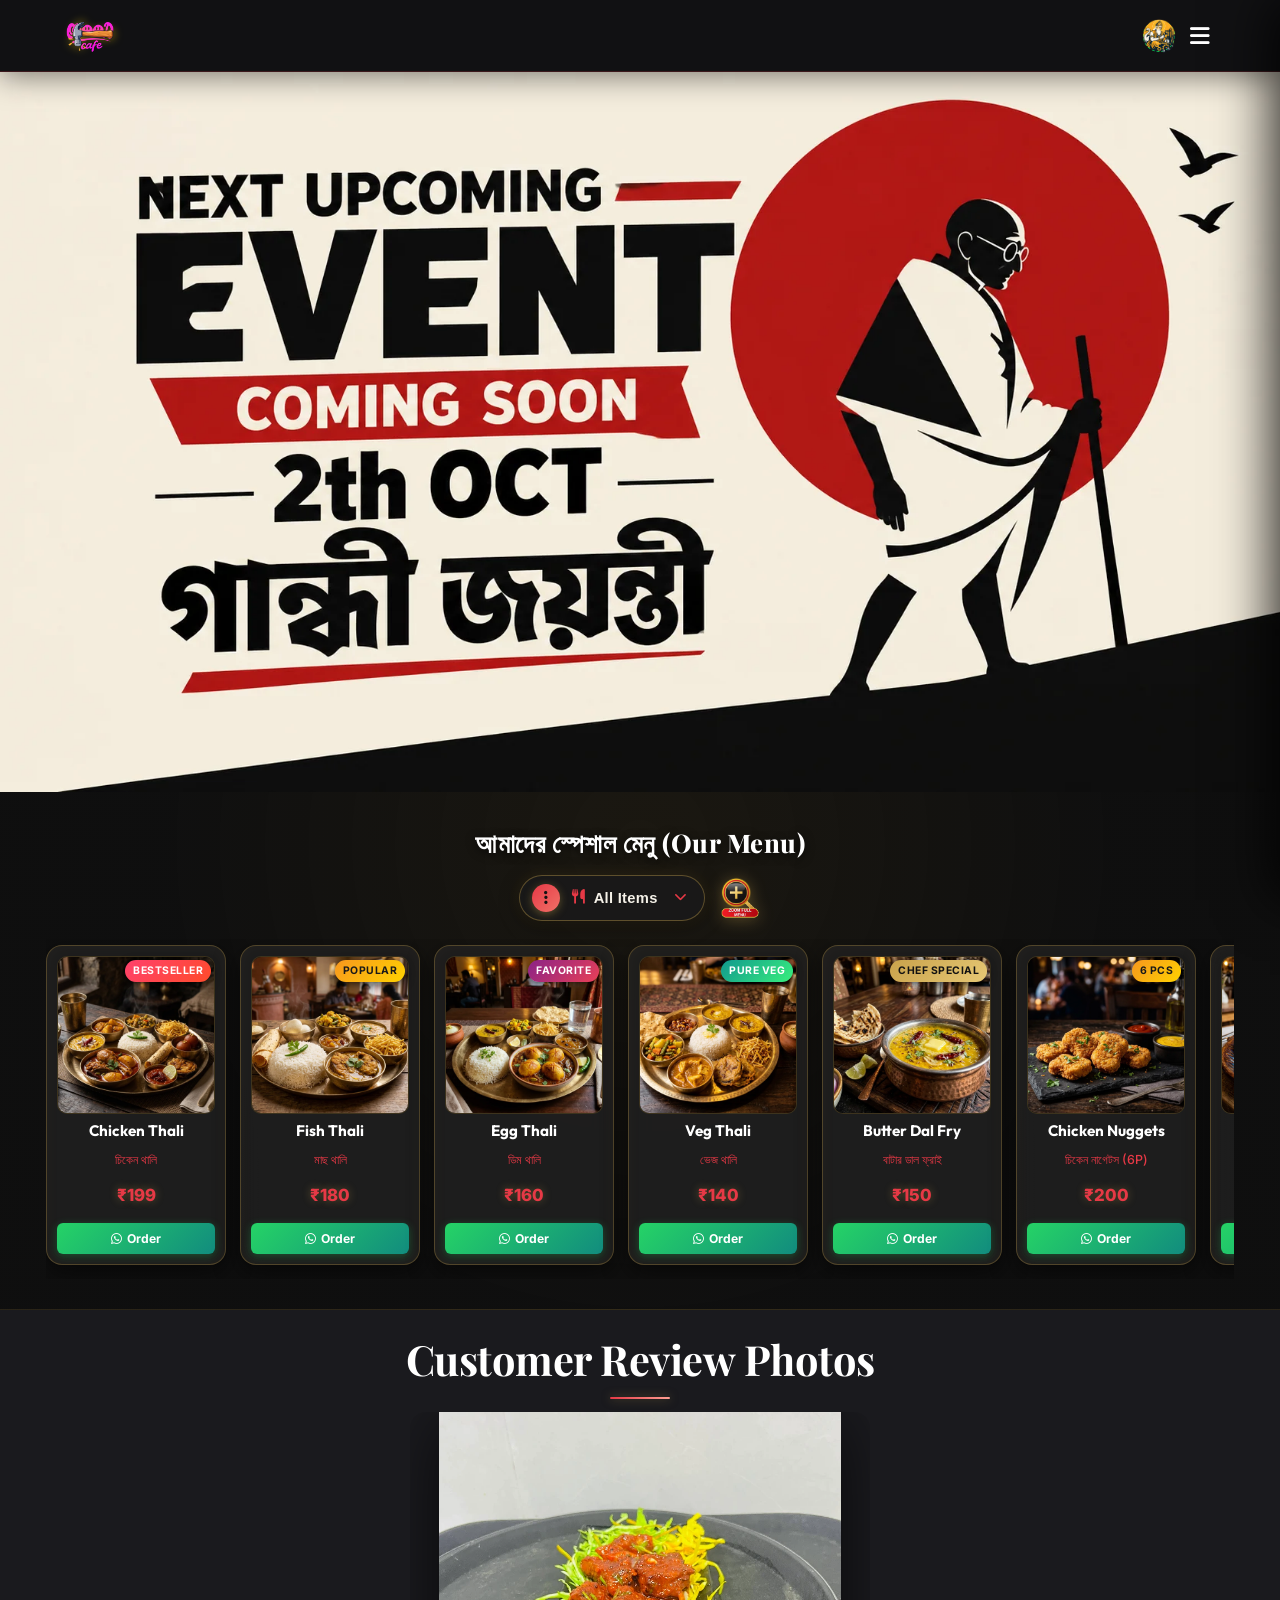
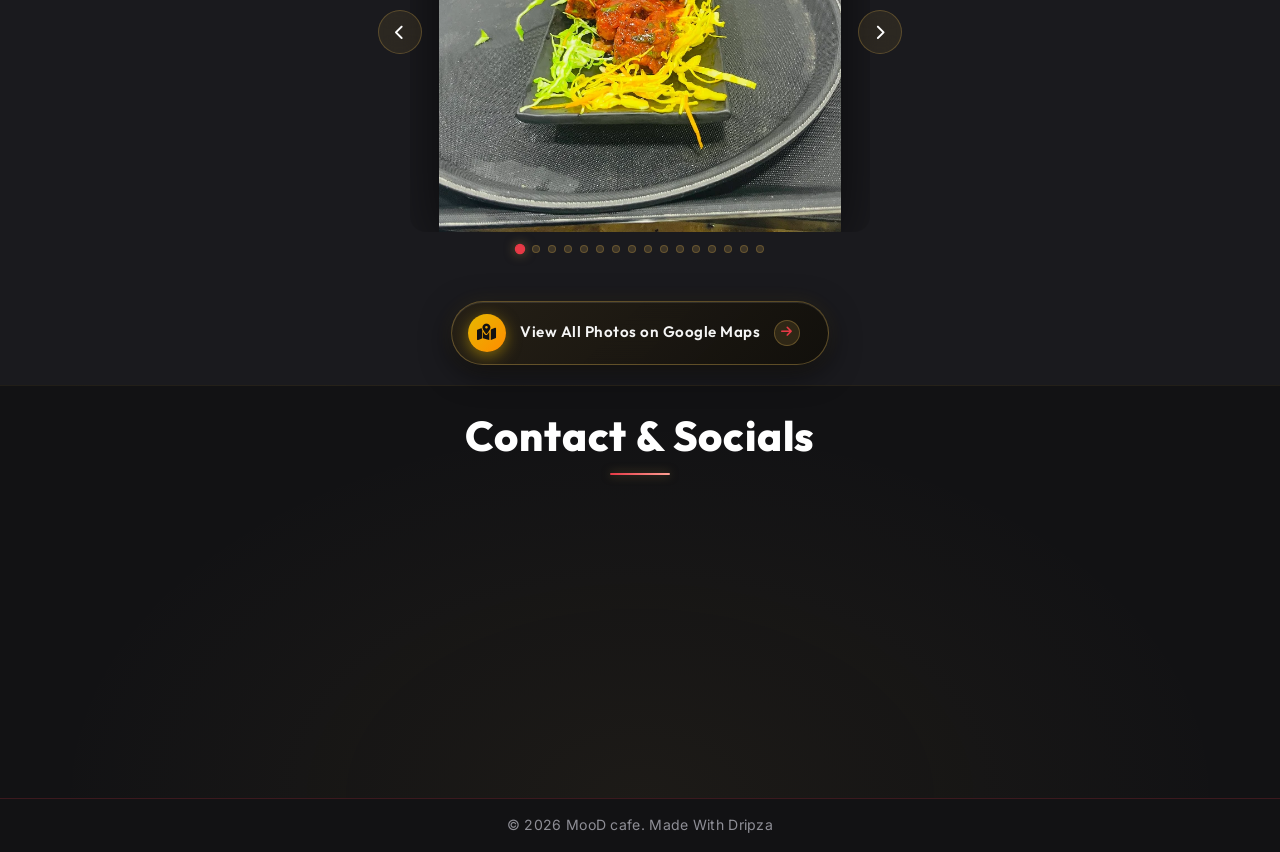
==== index.html @ 8aa29560 "Add clear search button in menu popup" ====
﻿<!DOCTYPE html>
<html lang="bn">
<head>
    <meta charset="UTF-8">
    <meta name="viewport" content="width=device-width, initial-scale=1.0">
    <title>MooD cafe</title>
    <link rel="icon" type="image/png" href="assets/mood-cafe-logo.webp">
    <link href="https://fonts.googleapis.com/css2?family=Playfair+Display:wght@400;600;700;800&family=Outfit:wght@300;400;600;800&family=Inter:wght@300;400;500;600&display=swap" rel="stylesheet">
    <link rel="stylesheet" href="https://cdnjs.cloudflare.com/ajax/libs/font-awesome/6.4.0/css/all.min.css">
    <link rel="stylesheet" href="styles.css?v=1.3">
</head>
<body class="no-scroll">
    <!-- Preloader Screen -->
    <div id="preloader">
        <div class="preloader-content">
            <h1 class="preloader-title">Welcome to <br><span class="highlight">MooD cafe</span></h1>
            <div class="preloader-loader">
                <div class="loader-bar"></div>
            </div>
        </div>
    </div>
    <!-- Navbar -->
    <nav class="navbar">
        <div class="logo-container">
            <img src="assets/mood-cafe-logo.webp" alt="MooD cafe Logo" class="logo-brand-img">
            <div class="logo-text-wrapper">
                <span class="animated-football-header" title="Ganesh Chaturthi Special">
                    <img src="assets/ganesh_run_icon.webp" alt="Ganesh Run Icon" style="object-fit: contain; filter: drop-shadow(0 0 5px rgba(255, 215, 0, 0.6));">
                </span>
                <span class="logo-text">MooD cafe</span>
            </div>
        </div>
        <span class="rath-yatra-header-text">শুভ বিশ্বকর্মা পূজা!</span>
        <ul class="nav-links">
            <li><a href="#home">Home</a></li>
            <li><a href="#menu">Menu</a></li>
            <li><a href="#reviews">Reviews</a></li>
            <li><a href="#contact">Contact</a></li>
        </ul>
        <div class="navbar-actions">
            <!-- Rakhi Purnima Button for Poster -->
            <button class="fifa-btn" id="open-promo-modal-direct-btn" title="Show Ganesh Chaturthi Special Poster">
                <div class="fifa-container">
                    <div class="fifa-magic-ring"></div>
                    <img src="assets/ganesh_icon.webp" alt="Ganesh Special" class="fifa-svg" style="object-fit: contain;">
                </div>
            </button>
            
            <div class="hamburger">
                <i class="fas fa-bars"></i>
            </div>
        </div>
    </nav>

    <!-- Hero Section -->
    <section id="home" class="hero">
        <div class="hero-bg banner-box">
            <img src="assets/aj_restaurant_banner_1.webp" alt="AJ Restaurant & Cafe Banner" class="active">
            <img src="assets/mood-hero-banner-1.webp" alt="MooD cafe Banner 1">
            <img src="assets/mood-hero-banner-2.webp" alt="MooD cafe Banner 2">
            <img src="assets/mood-hero-banner-3.webp" alt="MooD cafe Banner 3">
            <img src="assets/mood-hero-banner-4.webp" alt="MooD cafe Banner 4">
            <img src="assets/mood-hero-banner-5.webp" alt="MooD cafe Banner 5">
            <img src="assets/mood-hero-banner-6.webp" alt="MooD cafe Banner 6">
            <img src="assets/mood-hero-banner-7.webp" alt="MooD cafe Banner 7">
            <img src="assets/mood-hero-banner-8.webp" alt="MooD cafe Banner 8">
            <div class="overlay"></div>
        </div>
        <!-- Click/Hover Zones for Banner Control -->
        <div class="hero-nav-zone left-zone" title="Previous Image"></div>
        <div class="hero-nav-zone right-zone" title="Next Image"></div>
    </section>

                <!-- Digital Restaurant Menu Section -->
    <section id="menu" class="main-menu-section">
        <div class="menu-header-wrapper">
            <div class="menu-eyebrow-container">
                <span class="menu-eyebrow">আমাদের স্পেশাল মেনু (Our Menu)</span>
            </div>
        </div>

        <!-- Menu Category Filter Tabs -->
                <!-- Menu Category Filter Dropdown (Three-Dot Filter Menu) -->
        <!-- Menu Filter and Zoom Controls Row -->
        <div class="menu-filter-controls-row">
            <div class="menu-filter-dropdown-wrapper" id="main-menu-filter-dropdown-wrapper">
            <button type="button" class="menu-filter-dots-btn" id="main-menu-filter-dots-btn" aria-expanded="false" aria-haspopup="true" title="Filter Menu">
                <span class="three-dots-icon-box">
                    <i class="fas fa-ellipsis-v"></i>
                </span>
                <span class="current-filter-label" id="main-current-filter-label">
                    <i class="fas fa-utensils"></i>
                    <span>All Items</span>
                </span>
                <i class="fas fa-chevron-down filter-dropdown-arrow"></i>
            </button>

            <!-- Dropdown List of Category Filter Options -->
            <div class="menu-filter-dropdown-menu" id="main-menu-filter-dropdown-menu">
                <div class="menu-filter-dropdown-header">
                    <span><i class="fas fa-filter"></i> Filter Category</span>
                </div>
                <div class="menu-filter-dropdown-list">
                    <button type="button" class="menu-tab-btn active" data-category="all">
                        <span class="tab-btn-content">
                            <i class="fas fa-utensils tab-icon"></i>
                            <span class="tab-title">All Items</span>
                        </span>
                        <i class="fas fa-check active-indicator-icon"></i>
                    </button>
                    <button type="button" class="menu-tab-btn" data-category="thali">
                        <span class="tab-btn-content">
                            <i class="fas fa-bowl-rice tab-icon"></i>
                            <span class="tab-title">Bengali Thali</span>
                        </span>
                        <i class="fas fa-check active-indicator-icon"></i>
                    </button>
                    <button type="button" class="menu-tab-btn" data-category="snacks">
                        <span class="tab-btn-content">
                            <i class="fas fa-burger tab-icon"></i>
                            <span class="tab-title">Breakfast & Snacks</span>
                        </span>
                        <i class="fas fa-check active-indicator-icon"></i>
                    </button>
                    <button type="button" class="menu-tab-btn" data-category="beverages">
                        <span class="tab-btn-content">
                            <i class="fas fa-mug-hot tab-icon"></i>
                            <span class="tab-title">Tea & Coffee</span>
                        </span>
                        <i class="fas fa-check active-indicator-icon"></i>
                    </button>
                    <button type="button" class="menu-tab-btn" data-category="extras">
                        <span class="tab-btn-content">
                            <i class="fas fa-plate-wheat tab-icon"></i>
                            <span class="tab-title">Sides & Extras</span>
                        </span>
                        <i class="fas fa-check active-indicator-icon"></i>
                    </button>
                </div>
            </div>
        </div>

            <!-- Zoom Full Menu Button on Right Side of Filter -->
            <button type="button" class="menu-zoom-img-btn" id="open-full-menu-modal-btn" title="Open Complete Menu Card (সম্পূর্ণ মেনু)">
                    <img src="assets/zoom_full_menu_icon.webp" alt="Zoom Full Menu" class="zoom-full-menu-img">
                </button>
        </div>
        

        <!-- Menu Cards Horizontal Side-Scroll Wrapper -->
        <div class="main-menu-scroll-wrapper">
            <div class="main-menu-scroll-track" id="main-restaurant-menu-scroll">
                
                <!-- 1. Chicken Thali -->
                <div class="food-menu-card" data-category="thali">
                    <div class="food-card-badge bestseller">Bestseller</div>
                    <div class="food-card-img-box">
                        <img src="assets/menu_chicken_thali.webp" alt="Chicken Thali" loading="lazy">
                    </div>
                    <div class="food-card-body">
                        <h3 class="food-title">Chicken Thali</h3>
                        <span class="bengali-title">চিকেন থালি</span>
                        <span class="food-price">₹199</span>
                        <a href="https://wa.me/918389949989?text=Hi%20MooD%20cafe,%20I%20want%20to%20order%20Chicken%20Thali%20(₹199)" target="_blank" class="food-order-btn">
                            <i class="fab fa-whatsapp"></i> Order
                        </a>
                    </div>
                </div>

                <!-- 2. Fish Thali -->
                <div class="food-menu-card" data-category="thali">
                    <div class="food-card-badge popular">Popular</div>
                    <div class="food-card-img-box">
                        <img src="assets/menu_fish_thali.webp" alt="Fish Thali" loading="lazy">
                    </div>
                    <div class="food-card-body">
                        <h3 class="food-title">Fish Thali</h3>
                        <span class="bengali-title">মাছ থালি</span>
                        <span class="food-price">₹180</span>
                        <a href="https://wa.me/918389949989?text=Hi%20MooD%20cafe,%20I%20want%20to%20order%20Fish%20Thali%20(₹180)" target="_blank" class="food-order-btn">
                            <i class="fab fa-whatsapp"></i> Order
                        </a>
                    </div>
                </div>

                <!-- 3. Egg Thali -->
                <div class="food-menu-card" data-category="thali">
                    <div class="food-card-badge special">Favorite</div>
                    <div class="food-card-img-box">
                        <img src="assets/menu_egg_thali.webp" alt="Egg Thali" loading="lazy">
                    </div>
                    <div class="food-card-body">
                        <h3 class="food-title">Egg Thali</h3>
                        <span class="bengali-title">ডিম থালি</span>
                        <span class="food-price">₹160</span>
                        <a href="https://wa.me/918389949989?text=Hi%20MooD%20cafe,%20I%20want%20to%20order%20Egg%20Thali%20(₹160)" target="_blank" class="food-order-btn">
                            <i class="fab fa-whatsapp"></i> Order
                        </a>
                    </div>
                </div>

                <!-- 4. Veg Thali -->
                <div class="food-menu-card" data-category="thali">
                    <div class="food-card-badge pure-veg">Pure Veg</div>
                    <div class="food-card-img-box">
                        <img src="assets/menu_veg_thali.webp" alt="Veg Thali" loading="lazy">
                    </div>
                    <div class="food-card-body">
                        <h3 class="food-title">Veg Thali</h3>
                        <span class="bengali-title">ভেজ থালি</span>
                        <span class="food-price">₹140</span>
                        <a href="https://wa.me/918389949989?text=Hi%20MooD%20cafe,%20I%20want%20to%20order%20Veg%20Thali%20(₹140)" target="_blank" class="food-order-btn">
                            <i class="fab fa-whatsapp"></i> Order
                        </a>
                    </div>
                </div>

                <!-- 5. Butter Dal Fry -->
                <div class="food-menu-card" data-category="extras">
                    <div class="food-card-badge chef">Chef Special</div>
                    <div class="food-card-img-box">
                        <img src="assets/menu_butter_dal_fry.webp" alt="Butter Dal Fry" loading="lazy">
                    </div>
                    <div class="food-card-body">
                        <h3 class="food-title">Butter Dal Fry</h3>
                        <span class="bengali-title">বাটার ডাল ফ্রাই</span>
                        <span class="food-price">₹150</span>
                        <a href="https://wa.me/918389949989?text=Hi%20MooD%20cafe,%20I%20want%20to%20order%20Butter%20Dal%20Fry%20(₹150)" target="_blank" class="food-order-btn">
                            <i class="fab fa-whatsapp"></i> Order
                        </a>
                    </div>
                </div>

                <!-- 6. Chicken Nuggets -->
                <div class="food-menu-card" data-category="snacks">
                    <div class="food-card-badge popular">6 Pcs</div>
                    <div class="food-card-img-box">
                        <img src="assets/menu_chicken_nuggets.webp" alt="Chicken Nuggets" loading="lazy">
                    </div>
                    <div class="food-card-body">
                        <h3 class="food-title">Chicken Nuggets</h3>
                        <span class="bengali-title">চিকেন নাগেটস (6P)</span>
                        <span class="food-price">₹200</span>
                        <a href="https://wa.me/918389949989?text=Hi%20MooD%20cafe,%20I%20want%20to%20order%20Chicken%20Nuggets%20(₹200)" target="_blank" class="food-order-btn">
                            <i class="fab fa-whatsapp"></i> Order
                        </a>
                    </div>
                </div>

                <!-- 7. Aloo Tikki -->
                <div class="food-menu-card" data-category="snacks">
                    <div class="food-card-badge pure-veg">Big Size</div>
                    <div class="food-card-img-box">
                        <img src="assets/menu_aloo_tikki.webp" alt="Aloo Tikki Big Size" loading="lazy">
                    </div>
                    <div class="food-card-body">
                        <h3 class="food-title">Aloo Tikki 6P</h3>
                        <span class="bengali-title">আলু টিক্কি (6P)</span>
                        <span class="food-price">₹180</span>
                        <a href="https://wa.me/918389949989?text=Hi%20MooD%20cafe,%20I%20want%20to%20order%20Aloo%20Tikki%20(₹180)" target="_blank" class="food-order-btn">
                            <i class="fab fa-whatsapp"></i> Order
                        </a>
                    </div>
                </div>

                <!-- 8. Egg Maggie -->
                <div class="food-menu-card" data-category="snacks">
                    <div class="food-card-badge popular">Hot</div>
                    <div class="food-card-img-box">
                        <img src="assets/menu_egg_maggie.webp" alt="Egg Maggie" loading="lazy">
                    </div>
                    <div class="food-card-body">
                        <h3 class="food-title">Egg Maggie</h3>
                        <span class="bengali-title">এগ ম্যাগি</span>
                        <span class="food-price">₹80</span>
                        <a href="https://wa.me/918389949989?text=Hi%20MooD%20cafe,%20I%20want%20to%20order%20Egg%20Maggie%20(₹80)" target="_blank" class="food-order-btn">
                            <i class="fab fa-whatsapp"></i> Order
                        </a>
                    </div>
                </div>

                <!-- 9. Veg Maggie -->
                <div class="food-menu-card" data-category="snacks">
                    <div class="food-card-badge pure-veg">Veg</div>
                    <div class="food-card-img-box">
                        <img src="assets/menu_egg_maggie.webp" alt="Veg Maggie" loading="lazy">
                    </div>
                    <div class="food-card-body">
                        <h3 class="food-title">Veg Maggie</h3>
                        <span class="bengali-title">ভেজ ম্যাগি</span>
                        <span class="food-price">₹60</span>
                        <a href="https://wa.me/918389949989?text=Hi%20MooD%20cafe,%20I%20want%20to%20order%20Veg%20Maggie%20(₹60)" target="_blank" class="food-order-btn">
                            <i class="fab fa-whatsapp"></i> Order
                        </a>
                    </div>
                </div>

                <!-- 10. Bread Omelette -->
                <div class="food-menu-card" data-category="snacks">
                    <div class="food-card-badge special">Breakfast</div>
                    <div class="food-card-img-box">
                        <img src="assets/menu6.webp" alt="Bread Omelette Jam Butter" loading="lazy">
                    </div>
                    <div class="food-card-body">
                        <h3 class="food-title">Bread Omelette</h3>
                        <span class="bengali-title">ব্রেড ওমলেট / জ্যাম</span>
                        <span class="food-price">₹60</span>
                        <a href="https://wa.me/918389949989?text=Hi%20MooD%20cafe,%20I%20want%20to%20order%20Bread%20Omelette%20(₹60)" target="_blank" class="food-order-btn">
                            <i class="fab fa-whatsapp"></i> Order
                        </a>
                    </div>
                </div>

                <!-- 11. Chai & Coffee -->
                <div class="food-menu-card" data-category="beverages">
                    <div class="food-card-badge special">Hot</div>
                    <div class="food-card-img-box">
                        <img src="assets/menu_tea_coffee.webp" alt="Coffee" loading="lazy">
                    </div>
                    <div class="food-card-body">
                        <h3 class="food-title">Milk / Black Coffee</h3>
                        <span class="bengali-title">কফি (Min 2 Cup)</span>
                        <span class="food-price">₹50</span>
                        <a href="https://wa.me/918389949989?text=Hi%20MooD%20cafe,%20I%20want%20to%20order%20Coffee" target="_blank" class="food-order-btn">
                            <i class="fab fa-whatsapp"></i> Order
                        </a>
                    </div>
                </div>

                <!-- 12. Milk / Black Tea -->
                <div class="food-menu-card" data-category="beverages">
                    <div class="food-card-badge bestseller">Chai</div>
                    <div class="food-card-img-box">
                        <img src="assets/menu_tea_coffee.webp" alt="Tea" loading="lazy">
                    </div>
                    <div class="food-card-body">
                        <h3 class="food-title">Black / Milk Tea</h3>
                        <span class="bengali-title">চা (Min 2 Cup)</span>
                        <span class="food-price">₹25</span>
                        <a href="https://wa.me/918389949989?text=Hi%20MooD%20cafe,%20I%20want%20to%20order%20Tea" target="_blank" class="food-order-btn">
                            <i class="fab fa-whatsapp"></i> Order
                        </a>
                    </div>
                </div>

                <!-- 13. Green Tea -->
                <div class="food-menu-card" data-category="beverages">
                    <div class="food-card-badge pure-veg">Healthy</div>
                    <div class="food-card-img-box">
                        <img src="assets/menu_tea_coffee.webp" alt="Green Tea" loading="lazy">
                    </div>
                    <div class="food-card-body">
                        <h3 class="food-title">Green Tea</h3>
                        <span class="bengali-title">গ্রিন টি (Min 2 Cup)</span>
                        <span class="food-price">₹40</span>
                        <a href="https://wa.me/918389949989?text=Hi%20MooD%20cafe,%20I%20want%20to%20order%20Green%20Tea" target="_blank" class="food-order-btn">
                            <i class="fab fa-whatsapp"></i> Order
                        </a>
                    </div>
                </div>

                <!-- 14. Extra Chicken 4P -->
                <div class="food-menu-card" data-category="extras">
                    <div class="food-card-badge popular">4 Pcs</div>
                    <div class="food-card-img-box">
                        <img src="assets/menu_chicken_thali.webp" alt="Extra Chicken" loading="lazy">
                    </div>
                    <div class="food-card-body">
                        <h3 class="food-title">Extra Chicken (4P)</h3>
                        <span class="bengali-title">চিকেন কারি (4P)</span>
                        <span class="food-price">₹180</span>
                        <a href="https://wa.me/918389949989?text=Hi%20MooD%20cafe,%20I%20want%20to%20order%20Extra%20Chicken%204P%20(₹180)" target="_blank" class="food-order-btn">
                            <i class="fab fa-whatsapp"></i> Order
                        </a>
                    </div>
                </div>

                <!-- 15. Extra Mutton 1P -->
                <div class="food-menu-card" data-category="extras">
                    <div class="food-card-badge special">Special</div>
                    <div class="food-card-img-box">
                        <img src="assets/menu3.webp" alt="Extra Mutton" loading="lazy">
                    </div>
                    <div class="food-card-body">
                        <h3 class="food-title">Extra Mutton (1P)</h3>
                        <span class="bengali-title">মটন (স্পেশাল অর্ডার)</span>
                        <span class="food-price">₹80</span>
                        <a href="https://wa.me/918389949989?text=Hi%20MooD%20cafe,%20I%20want%20to%20order%20Extra%20Mutton%20(₹80)" target="_blank" class="food-order-btn">
                            <i class="fab fa-whatsapp"></i> Order
                        </a>
                    </div>
                </div>

                <!-- 16. Extra Fish 1P -->
                <div class="food-menu-card" data-category="extras">
                    <div class="food-card-badge popular">1 Pc</div>
                    <div class="food-card-img-box">
                        <img src="assets/menu_fish_thali.webp" alt="Extra Fish" loading="lazy">
                    </div>
                    <div class="food-card-body">
                        <h3 class="food-title">Extra Fish (1P)</h3>
                        <span class="bengali-title">মাছ ১ পিস</span>
                        <span class="food-price">₹80</span>
                        <a href="https://wa.me/918389949989?text=Hi%20MooD%20cafe,%20I%20want%20to%20order%20Extra%20Fish%20(₹80)" target="_blank" class="food-order-btn">
                            <i class="fab fa-whatsapp"></i> Order
                        </a>
                    </div>
                </div>

                <!-- 17. Green Salad -->
                <div class="food-menu-card" data-category="extras">
                    <div class="food-card-badge pure-veg">Fresh</div>
                    <div class="food-card-img-box">
                        <img src="assets/menu_veg_thali.webp" alt="Green Salad" loading="lazy">
                    </div>
                    <div class="food-card-body">
                        <h3 class="food-title">Green Salad</h3>
                        <span class="bengali-title">গ্রিন স্যালাড</span>
                        <span class="food-price">₹100</span>
                        <a href="https://wa.me/918389949989?text=Hi%20MooD%20cafe,%20I%20want%20to%20order%20Green%20Salad%20(₹100)" target="_blank" class="food-order-btn">
                            <i class="fab fa-whatsapp"></i> Order
                        </a>
                    </div>
                </div>

                <!-- 18. Extra Egg (2P) -->
                <div class="food-menu-card" data-category="extras">
                    <div class="food-card-badge special">2 Pcs</div>
                    <div class="food-card-img-box">
                        <img src="assets/menu_egg_thali.webp" alt="Extra Egg 2P" loading="lazy">
                    </div>
                    <div class="food-card-body">
                        <h3 class="food-title">Extra Egg (2P)</h3>
                        <span class="bengali-title">ডিম (২ পিস)</span>
                        <span class="food-price">₹50</span>
                        <a href="https://wa.me/918389949989?text=Hi%20MooD%20cafe,%20I%20want%20to%20order%20Extra%20Egg%202P%20(₹50)" target="_blank" class="food-order-btn">
                            <i class="fab fa-whatsapp"></i> Order
                        </a>
                    </div>
                </div>

                <!-- 19. Extra Rice -->
                <div class="food-menu-card" data-category="extras">
                    <div class="food-card-badge popular">1 Plate</div>
                    <div class="food-card-img-box">
                        <img src="assets/menu_veg_thali.webp" alt="Extra Rice" loading="lazy">
                    </div>
                    <div class="food-card-body">
                        <h3 class="food-title">Extra Rice</h3>
                        <span class="bengali-title">এক্সট্রা ভাত</span>
                        <span class="food-price">₹50</span>
                        <a href="https://wa.me/918389949989?text=Hi%20MooD%20cafe,%20I%20want%20to%20order%20Extra%20Rice%20(₹50)" target="_blank" class="food-order-btn">
                            <i class="fab fa-whatsapp"></i> Order
                        </a>
                    </div>
                </div>

                <!-- 20. Extra Misti / Papad / Roti -->
                <div class="food-menu-card" data-category="extras">
                    <div class="food-card-badge pure-veg">Per Pc</div>
                    <div class="food-card-img-box">
                        <img src="assets/menu2.webp" alt="Extra Misti Papad Roti" loading="lazy">
                    </div>
                    <div class="food-card-body">
                        <h3 class="food-title">Extra Misti / Papad / Roti</h3>
                        <span class="bengali-title">মিষ্টি / পাঁপড় / রুটি</span>
                        <span class="food-price">₹10</span>
                        <a href="https://wa.me/918389949989?text=Hi%20MooD%20cafe,%20I%20want%20to%20order%20Extra%20Misti%20Papad%20Roti%20(₹10)" target="_blank" class="food-order-btn">
                            <i class="fab fa-whatsapp"></i> Order
                        </a>
                    </div>
                </div>

                <!-- 21. Extra Sabji / Dal / Vaji -->
                <div class="food-menu-card" data-category="extras">
                    <div class="food-card-badge pure-veg">Side Bowl</div>
                    <div class="food-card-img-box">
                        <img src="assets/menu_butter_dal_fry.webp" alt="Extra Sabji Dal Vaji" loading="lazy">
                    </div>
                    <div class="food-card-body">
                        <h3 class="food-title">Extra Sabji / Dal / Vaji</h3>
                        <span class="bengali-title">সবজি / ডাল / ভাজি</span>
                        <span class="food-price">₹30</span>
                        <a href="https://wa.me/918389949989?text=Hi%20MooD%20cafe,%20I%20want%20to%20order%20Extra%20Sabji%20Dal%20Vaji%20(₹30)" target="_blank" class="food-order-btn">
                            <i class="fab fa-whatsapp"></i> Order
                        </a>
                    </div>
                </div>

                <!-- 18. Water Bottle -->
                <div class="food-menu-card" data-category="beverages">
                    <div class="food-card-badge pure-veg">Mineral</div>
                    <div class="food-card-img-box">
                        <img src="assets/menu5.webp" alt="Water Bottle" loading="lazy">
                    </div>
                    <div class="food-card-body">
                        <h3 class="food-title">Water Bottle</h3>
                        <span class="bengali-title">জল 1L / 2L</span>
                        <span class="food-price">₹20 / ₹30</span>
                        <a href="https://wa.me/918389949989?text=Hi%20MooD%20cafe,%20I%20want%20to%20order%20Water%20Bottle" target="_blank" class="food-order-btn">
                            <i class="fab fa-whatsapp"></i> Order
                        </a>
                    </div>
                </div>

            </div>
        </div>
    </section>

    <!-- Reviews Section (Photo Gallery) -->
    <section id="reviews" class="reviews-section">
        <h2 class="section-title">Customer Review Photos</h2>
        <div class="reviews-slider-container">
            <div class="reviews-slider">
                <div class="review-slide active">
                    <img src="assets/mood-review-1.webp" alt="Customer Review 1">
                </div>
                <div class="review-slide">
                    <img src="assets/mood-review-2.webp" alt="Customer Review 2">
                </div>
                <div class="review-slide">
                    <img src="assets/mood-review-3.webp" alt="Customer Review 3">
                </div>
                <div class="review-slide">
                    <img src="assets/mood-review-4.webp" alt="Customer Review 4">
                </div>
                <div class="review-slide">
                    <img src="assets/mood-review-5.webp" alt="Customer Review 5">
                </div>
                <div class="review-slide">
                    <img src="assets/mood-review-6.webp" alt="Customer Review 6">
                </div>
                <div class="review-slide">
                    <img src="assets/mood-review-7.webp" alt="Customer Review 7">
                </div>
                <div class="review-slide">
                    <img src="assets/mood-review-8.webp" alt="Customer Review 8">
                </div>
                <div class="review-slide">
                    <img src="assets/mood-review-9.webp" alt="Customer Review 9">
                </div>
                <div class="review-slide">
                    <img src="assets/mood-review-10.webp" alt="Customer Review 10">
                </div>
                <div class="review-slide">
                    <img src="assets/mood-review-11.webp" alt="Customer Review 11">
                </div>
                <div class="review-slide">
                    <img src="assets/mood-review-12.webp" alt="Customer Review 12">
                </div>
                <div class="review-slide">
                    <img src="assets/mood-review-13.webp" alt="Customer Review 13">
                </div>
                <div class="review-slide">
                    <img src="assets/mood-review-14.webp" alt="Customer Review 14">
                </div>
                <div class="review-slide">
                    <img src="assets/mood-review-15.webp" alt="Customer Review 15">
                </div>
                <div class="review-slide">
                    <img src="assets/mood-review-16.webp" alt="Customer Review 16">
                </div>
            </div>
            
            <!-- Slider Controls -->
            <button class="slider-btn prev-btn"><i class="fas fa-chevron-left"></i></button>
            <button class="slider-btn next-btn"><i class="fas fa-chevron-right"></i></button>
            
            <!-- Slider Dots -->
            <div class="slider-dots">
                <span class="dot active" data-index="0"></span>
                <span class="dot" data-index="1"></span>
                <span class="dot" data-index="2"></span>
                <span class="dot" data-index="3"></span>
                <span class="dot" data-index="4"></span>
                <span class="dot" data-index="5"></span>
                <span class="dot" data-index="6"></span>
                <span class="dot" data-index="7"></span>
                <span class="dot" data-index="8"></span>
                <span class="dot" data-index="9"></span>
                <span class="dot" data-index="10"></span>
                <span class="dot" data-index="11"></span>
                <span class="dot" data-index="12"></span>
                <span class="dot" data-index="13"></span>
                <span class="dot" data-index="14"></span>
                <span class="dot" data-index="15"></span>
            </div>
        </div>
        <div style="text-align: center; margin-top: 3rem;">
            <div class="reviews-cta-wrapper">
            <a href="https://maps.app.goo.gl/7fYbHyt9hq1rDRxr7" target="_blank" class="modern-maps-btn" title="Open Google Maps Gallery">
                <span class="maps-icon-badge"><i class="fas fa-map-marked-alt"></i></span>
                <span class="maps-btn-text">View All Photos on Google Maps</span>
                <span class="maps-arrow-circle"><i class="fas fa-arrow-right"></i></span>
            </a>
        </div>
        </div>
    </section>

    <!-- Contact & Footer -->
    <section id="contact" class="contact-section">
        <h2 class="section-title">Contact & Socials</h2>
        <div class="contact-container glassmorphism">
            <div class="contact-info">
                <h2>Visit Us</h2>
                <div class="info-item">
                    <a href="https://maps.app.goo.gl/i93F8k4p5sASDdti8" target="_blank" style="color: inherit; text-decoration: none; display: flex; align-items: center; gap: 15px;">
                        <i class="fas fa-map-marker-alt"></i>
                        <p>Kalia road, Vidyangar to, more, Jahan Nagar, Sulantu, West Bengal 713513</p>
                    </a>
                </div>
                <div class="info-item">
                    <a href="tel:+918389949989" style="color: inherit; text-decoration: none; display: flex; align-items: center; gap: 15px;">
                        <i class="fas fa-phone-alt"></i>
                        <p>+91 8389949989</p>
                    </a>
                </div>
                <div class="info-item">
                    <a href="mailto:hello@moodcafe.com" style="color: inherit; text-decoration: none; display: flex; align-items: center; gap: 15px;">
                        <i class="fas fa-envelope"></i>
                        <p>hello@moodcafe.com</p>
                    </a>
                </div>
            </div>
            <div class="social-links">
                <h2>Follow Us</h2>
                <div class="social-icons">
                    <a href="#" class="social-icon"><i class="fab fa-instagram"></i></a>
                    <a href="#" class="social-icon"><i class="fab fa-facebook-f"></i></a>
                    <a href="#" class="social-icon"><i class="fab fa-youtube"></i></a>
                    <a href="https://wa.me/918389949989" target="_blank" class="social-icon" title="Chat on WhatsApp"><i class="fab fa-whatsapp"></i></a>
                    <a href="https://maps.app.goo.gl/i93F8k4p5sASDdti8" target="_blank" class="social-icon" title="Find us on Google Maps"><i class="fas fa-map-marker-alt"></i></a>
                </div>
            </div>
        </div>
    </section>

    <footer>
        <p>&copy; 2026 MooD cafe. Made With Dripza</p>
    </footer>



    <!-- Full Menu Interactive Modal -->
    <div class="full-menu-modal" id="full-menu-modal" aria-hidden="true">
        <div class="full-menu-modal-overlay" id="full-menu-modal-overlay"></div>
        <div class="full-menu-modal-container">
            <!-- Modal Sticky Top Header Container (Header + Hero Title + Search + Category Tabs) -->
            <div class="full-menu-modal-top-section">
                <!-- Modal Header -->
                <div class="full-menu-modal-header">
                    <div class="full-menu-modal-header-left">
                        <button class="menu-modal-close-btn" id="close-full-menu-modal-btn" aria-label="Close Full Menu">
                            <i class="fas fa-arrow-left"></i> <span>Back</span>
                        </button>
                        <div class="full-menu-modal-title">
                            MooD cafe
                        </div>
                    </div>
                    <div class="full-menu-modal-header-right">
                        <a href="#modal-order-timings" class="menu-modal-timing-btn" id="modal-timing-btn" title="Order Timings">
                            <i class="fas fa-clock"></i> <span>Timings</span>
                        </a>
                        <a href="tel:918389949989" class="menu-modal-call-btn">
                            <i class="fas fa-phone-alt"></i> <span>918389949989</span>
                        </a>
                        <button class="menu-modal-close-icon-btn" id="close-full-menu-icon-btn" aria-label="Close">
                            <i class="fas fa-times"></i>
                        </button>
                    </div>
                </div>

                <!-- Modal Hero Header -->
                <div class="full-menu-hero">
                    <h1>Complete Menu Card <span class="bengali-heading">আমাদের সম্পূর্ণ ডিজিটাল মেনু</span></h1>
                </div>

                <!-- Search Bar & Category Filter Tabs -->
                <div class="menu-control-bar">
                    

                    <!-- Modal Category Filter Dropdown (Three-Dot Filter Menu) -->
                    <div class="menu-filter-dropdown-wrapper" id="modal-menu-filter-dropdown-wrapper">
            <button type="button" class="menu-filter-dots-btn" id="modal-menu-filter-dots-btn" aria-expanded="false" aria-haspopup="true" title="Filter Menu">
                <span class="three-dots-icon-box">
                    <i class="fas fa-ellipsis-v"></i>
                </span>
                <span class="current-filter-label" id="modal-current-filter-label">
                    <i class="fas fa-utensils"></i>
                    <span>All Items</span>
                </span>
                <i class="fas fa-chevron-down filter-dropdown-arrow"></i>
            </button>

            <!-- Dropdown List of Category Filter Options -->
            <div class="menu-filter-dropdown-menu" id="modal-menu-filter-dropdown-menu">
                <div class="menu-filter-dropdown-header">
                    <span><i class="fas fa-filter"></i> Filter Category</span>
                </div>
                <div class="menu-filter-dropdown-list">
                    <button type="button" class="menu-tab-btn active" data-category="all">
                        <span class="tab-btn-content">
                            <i class="fas fa-utensils tab-icon"></i>
                            <span class="tab-title">All Items</span>
                        </span>
                        <i class="fas fa-check active-indicator-icon"></i>
                    </button>
                    <button type="button" class="menu-tab-btn" data-category="thali">
                        <span class="tab-btn-content">
                            <i class="fas fa-bowl-rice tab-icon"></i>
                            <span class="tab-title">Bengali Thali</span>
                        </span>
                        <i class="fas fa-check active-indicator-icon"></i>
                    </button>
                    <button type="button" class="menu-tab-btn" data-category="snacks">
                        <span class="tab-btn-content">
                            <i class="fas fa-burger tab-icon"></i>
                            <span class="tab-title">Breakfast & Snacks</span>
                        </span>
                        <i class="fas fa-check active-indicator-icon"></i>
                    </button>
                    <button type="button" class="menu-tab-btn" data-category="beverages">
                        <span class="tab-btn-content">
                            <i class="fas fa-mug-hot tab-icon"></i>
                            <span class="tab-title">Tea & Coffee</span>
                        </span>
                        <i class="fas fa-check active-indicator-icon"></i>
                    </button>
                    <button type="button" class="menu-tab-btn" data-category="extras">
                        <span class="tab-btn-content">
                            <i class="fas fa-plate-wheat tab-icon"></i>
                            <span class="tab-title">Sides & Extras</span>
                        </span>
                        <i class="fas fa-check active-indicator-icon"></i>
                    </button>
                </div>
            </div>
                </div>

                    <div class="search-box-wrapper">
                        <i class="fas fa-search"></i>
                        <input type="text" id="modal-menu-search-input" placeholder="খাবারের নাম লিখে খুঁজুন (Search dishes...)" autocomplete="off">
                        <button type="button" id="modal-menu-search-clear" class="search-clear-btn" aria-label="Clear search" title="à¦®à§à¦›à§‡ à¦«à§‡à¦²à§à¦¨ (Clear)">
                            <i class="fas fa-times"></i>
                        </button>
                    </div>
            </div>
            </div>

            <div class="full-menu-modal-body">
                <!-- Complete Menu Card Grid -->
                <div class="compact-menu-grid-container">
                    <div class="compact-grid" id="modal-full-menu-grid">

                        <!-- 1. Chicken Thali -->
                        <div class="food-menu-card" data-category="thali" data-keywords="chicken thali murgi murgir mangsho rice dal sabji thali">
                            <div class="food-card-badge bestseller">Bestseller</div>
                            <div class="food-card-img-box">
                                <img src="assets/menu_chicken_thali.webp" alt="Chicken Thali" loading="lazy">
                            </div>
                            <div class="food-card-body">
                                <h3 class="food-title">Chicken Thali</h3>
                                <span class="bengali-title">চিকেন থালি</span>
                                <span class="food-price">₹199</span>
                                <a href="https://wa.me/918389949989?text=Hi%20MooD%20cafe,%20I%20want%20to%20order%20Chicken%20Thali%20(₹199)" target="_blank" class="food-order-btn">
                                    <i class="fab fa-whatsapp"></i> Order
                                </a>
                            </div>
                        </div>

                        <!-- 2. Fish Thali -->
                        <div class="food-menu-card" data-category="thali" data-keywords="fish thali macher thali mach jhol rui katla rice dal thali">
                            <div class="food-card-badge popular">Popular</div>
                            <div class="food-card-img-box">
                                <img src="assets/menu_fish_thali.webp" alt="Fish Thali" loading="lazy">
                            </div>
                            <div class="food-card-body">
                                <h3 class="food-title">Fish Thali</h3>
                                <span class="bengali-title">মাছ থালি</span>
                                <span class="food-price">₹180</span>
                                <a href="https://wa.me/918389949989?text=Hi%20MooD%20cafe,%20I%20want%20to%20order%20Fish%20Thali%20(₹180)" target="_blank" class="food-order-btn">
                                    <i class="fab fa-whatsapp"></i> Order
                                </a>
                            </div>
                        </div>

                        <!-- 3. Egg Thali -->
                        <div class="food-menu-card" data-category="thali" data-keywords="egg thali dimer thali dim kosha rice dal thali">
                            <div class="food-card-badge special">Favorite</div>
                            <div class="food-card-img-box">
                                <img src="assets/menu_egg_thali.webp" alt="Egg Thali" loading="lazy">
                            </div>
                            <div class="food-card-body">
                                <h3 class="food-title">Egg Thali</h3>
                                <span class="bengali-title">ডিম থালি</span>
                                <span class="food-price">₹160</span>
                                <a href="https://wa.me/918389949989?text=Hi%20MooD%20cafe,%20I%20want%20to%20order%20Egg%20Thali%20(₹160)" target="_blank" class="food-order-btn">
                                    <i class="fab fa-whatsapp"></i> Order
                                </a>
                            </div>
                        </div>

                        <!-- 4. Veg Thali -->
                        <div class="food-menu-card" data-category="thali" data-keywords="veg thali niramish thali paneer dal sabji rice mishti doi">
                            <div class="food-card-badge pure-veg">Pure Veg</div>
                            <div class="food-card-img-box">
                                <img src="assets/menu_veg_thali.webp" alt="Veg Thali" loading="lazy">
                            </div>
                            <div class="food-card-body">
                                <h3 class="food-title">Veg Thali</h3>
                                <span class="bengali-title">ভেজ থালি</span>
                                <span class="food-price">₹140</span>
                                <a href="https://wa.me/918389949989?text=Hi%20MooD%20cafe,%20I%20want%20to%20order%20Veg%20Thali%20(₹140)" target="_blank" class="food-order-btn">
                                    <i class="fab fa-whatsapp"></i> Order
                                </a>
                            </div>
                        </div>

                        <!-- 5. Butter Dal Fry -->
                        <div class="food-menu-card" data-category="extras" data-keywords="butter dal fry yellow dal tadka veg">
                            <div class="food-card-badge chef">Chef Special</div>
                            <div class="food-card-img-box">
                                <img src="assets/menu_butter_dal_fry.webp" alt="Butter Dal Fry" loading="lazy">
                            </div>
                            <div class="food-card-body">
                                <h3 class="food-title">Butter Dal Fry</h3>
                                <span class="bengali-title">বাটার ডাল ফ্রাই</span>
                                <span class="food-price">₹150</span>
                                <a href="https://wa.me/918389949989?text=Hi%20MooD%20cafe,%20I%20want%20to%20order%20Butter%20Dal%20Fry%20(₹150)" target="_blank" class="food-order-btn">
                                    <i class="fab fa-whatsapp"></i> Order
                                </a>
                            </div>
                        </div>

                        <!-- 6. Chicken Nuggets (6P) -->
                        <div class="food-menu-card" data-category="snacks" data-keywords="chicken nuggets 6p fried snacks non-veg">
                            <div class="food-card-badge popular">6 Pcs</div>
                            <div class="food-card-img-box">
                                <img src="assets/menu_chicken_nuggets.webp" alt="Chicken Nuggets" loading="lazy">
                            </div>
                            <div class="food-card-body">
                                <h3 class="food-title">Chicken Nuggets</h3>
                                <span class="bengali-title">চিকেন নাগেটস (6P)</span>
                                <span class="food-price">₹200</span>
                                <a href="https://wa.me/918389949989?text=Hi%20MooD%20cafe,%20I%20want%20to%20order%20Chicken%20Nuggets%20(₹200)" target="_blank" class="food-order-btn">
                                    <i class="fab fa-whatsapp"></i> Order
                                </a>
                            </div>
                        </div>

                        <!-- 7. Aloo Tikki Big Size (6P) -->
                        <div class="food-menu-card" data-category="snacks" data-keywords="aloo tikki potato cutlet snacks big size veg">
                            <div class="food-card-badge pure-veg">Big Size</div>
                            <div class="food-card-img-box">
                                <img src="assets/menu_aloo_tikki.webp" alt="Aloo Tikki Big Size" loading="lazy">
                            </div>
                            <div class="food-card-body">
                                <h3 class="food-title">Aloo Tikki 6P</h3>
                                <span class="bengali-title">আলু টিক্কি (6P)</span>
                                <span class="food-price">₹180</span>
                                <a href="https://wa.me/918389949989?text=Hi%20MooD%20cafe,%20I%20want%20to%20order%20Aloo%20Tikki%20(₹180)" target="_blank" class="food-order-btn">
                                    <i class="fab fa-whatsapp"></i> Order
                                </a>
                            </div>
                        </div>

                        <!-- 8. Egg Maggie -->
                        <div class="food-menu-card" data-category="snacks" data-keywords="egg maggie noodles masala snacks">
                            <div class="food-card-badge popular">Hot</div>
                            <div class="food-card-img-box">
                                <img src="assets/menu_egg_maggie.webp" alt="Egg Maggie" loading="lazy">
                            </div>
                            <div class="food-card-body">
                                <h3 class="food-title">Egg Maggie</h3>
                                <span class="bengali-title">এগ ম্যাগি</span>
                                <span class="food-price">₹80</span>
                                <a href="https://wa.me/918389949989?text=Hi%20MooD%20cafe,%20I%20want%20to%20order%20Egg%20Maggie%20(₹80)" target="_blank" class="food-order-btn">
                                    <i class="fab fa-whatsapp"></i> Order
                                </a>
                            </div>
                        </div>

                        <!-- 9. Veg Maggie -->
                        <div class="food-menu-card" data-category="snacks" data-keywords="veg maggie masala noodles snacks vegetarian">
                            <div class="food-card-badge pure-veg">Veg</div>
                            <div class="food-card-img-box">
                                <img src="assets/menu_egg_maggie.webp" alt="Veg Maggie" loading="lazy">
                            </div>
                            <div class="food-card-body">
                                <h3 class="food-title">Veg Maggie</h3>
                                <span class="bengali-title">ভেজ ম্যাগি</span>
                                <span class="food-price">₹60</span>
                                <a href="https://wa.me/918389949989?text=Hi%20MooD%20cafe,%20I%20want%20to%20order%20Veg%20Maggie%20(₹60)" target="_blank" class="food-order-btn">
                                    <i class="fab fa-whatsapp"></i> Order
                                </a>
                            </div>
                        </div>

                        <!-- 10. Bread Omelette / Jam / Butter -->
                        <div class="food-menu-card" data-category="snacks" data-keywords="bread omelette jam butter breakfast toast egg">
                            <div class="food-card-badge special">Breakfast</div>
                            <div class="food-card-img-box">
                                <img src="assets/menu6.webp" alt="Bread Omelette Jam Butter" loading="lazy">
                            </div>
                            <div class="food-card-body">
                                <h3 class="food-title">Bread Omelette</h3>
                                <span class="bengali-title">ব্রেড ওমলেট / জ্যাম</span>
                                <span class="food-price">₹60</span>
                                <a href="https://wa.me/918389949989?text=Hi%20MooD%20cafe,%20I%20want%20to%20order%20Bread%20Omelette%20(₹60)" target="_blank" class="food-order-btn">
                                    <i class="fab fa-whatsapp"></i> Order
                                </a>
                            </div>
                        </div>

                        <!-- 11. Milk / Black Coffee -->
                        <div class="food-menu-card" data-category="beverages" data-keywords="coffee milk coffee black coffee hot drink beverages espresso">
                            <div class="food-card-badge special">Hot</div>
                            <div class="food-card-img-box">
                                <img src="assets/menu_tea_coffee.webp" alt="Milk and Black Coffee" loading="lazy">
                            </div>
                            <div class="food-card-body">
                                <h3 class="food-title">Milk / Black Coffee</h3>
                                <span class="bengali-title">কফি (Min 2 Cup)</span>
                                <span class="food-price">₹50</span>
                                <a href="https://wa.me/918389949989?text=Hi%20MooD%20cafe,%20I%20want%20to%20order%20Coffee" target="_blank" class="food-order-btn">
                                    <i class="fab fa-whatsapp"></i> Order
                                </a>
                            </div>
                        </div>

                        <!-- 12. Black / Milk Tea -->
                        <div class="food-menu-card" data-category="beverages" data-keywords="tea chai milk tea black tea masala chai beverage">
                            <div class="food-card-badge bestseller">Chai</div>
                            <div class="food-card-img-box">
                                <img src="assets/menu_tea_coffee.webp" alt="Black and Milk Tea" loading="lazy">
                            </div>
                            <div class="food-card-body">
                                <h3 class="food-title">Black / Milk Tea</h3>
                                <span class="bengali-title">চা (Min 2 Cup)</span>
                                <span class="food-price">₹25</span>
                                <a href="https://wa.me/918389949989?text=Hi%20MooD%20cafe,%20I%20want%20to%20order%20Tea" target="_blank" class="food-order-btn">
                                    <i class="fab fa-whatsapp"></i> Order
                                </a>
                            </div>
                        </div>

                        <!-- 13. Green Tea -->
                        <div class="food-menu-card" data-category="beverages" data-keywords="green tea healthy detox hot beverage">
                            <div class="food-card-badge pure-veg">Healthy</div>
                            <div class="food-card-img-box">
                                <img src="assets/menu_tea_coffee.webp" alt="Green Tea" loading="lazy">
                            </div>
                            <div class="food-card-body">
                                <h3 class="food-title">Green Tea</h3>
                                <span class="bengali-title">গ্রিন টি (Min 2 Cup)</span>
                                <span class="food-price">₹40</span>
                                <a href="https://wa.me/918389949989?text=Hi%20MooD%20cafe,%20I%20want%20to%20order%20Green%20Tea" target="_blank" class="food-order-btn">
                                    <i class="fab fa-whatsapp"></i> Order
                                </a>
                            </div>
                        </div>

                        <!-- 14. Extra Chicken (4P) -->
                        <div class="food-menu-card" data-category="extras" data-keywords="extra chicken 4p murgir mangsho chicken curry side non-veg">
                            <div class="food-card-badge popular">4 Pcs</div>
                            <div class="food-card-img-box">
                                <img src="assets/menu_chicken_thali.webp" alt="Extra Chicken 4P" loading="lazy">
                            </div>
                            <div class="food-card-body">
                                <h3 class="food-title">Extra Chicken (4P)</h3>
                                <span class="bengali-title">চিকেন কারি (4P)</span>
                                <span class="food-price">₹180</span>
                                <a href="https://wa.me/918389949989?text=Hi%20MooD%20cafe,%20I%20want%20to%20order%20Extra%20Chicken%204P%20(₹180)" target="_blank" class="food-order-btn">
                                    <i class="fab fa-whatsapp"></i> Order
                                </a>
                            </div>
                        </div>

                        <!-- 15. Extra Mutton (1P - Special Order) -->
                        <div class="food-menu-card" data-category="extras" data-keywords="extra mutton 1p khasi mangsho mutton kosha special non-veg">
                            <div class="food-card-badge special">Special</div>
                            <div class="food-card-img-box">
                                <img src="assets/menu3.webp" alt="Extra Mutton 1P" loading="lazy">
                            </div>
                            <div class="food-card-body">
                                <h3 class="food-title">Extra Mutton (1P)</h3>
                                <span class="bengali-title">মটন (স্পেশাল অর্ডার)</span>
                                <span class="food-price">₹80</span>
                                <a href="https://wa.me/918389949989?text=Hi%20MooD%20cafe,%20I%20want%20to%20order%20Extra%20Mutton%20(₹80)" target="_blank" class="food-order-btn">
                                    <i class="fab fa-whatsapp"></i> Order
                                </a>
                            </div>
                        </div>

                        <!-- 16. Extra Fish (1P) -->
                        <div class="food-menu-card" data-category="extras" data-keywords="extra fish 1p macher jhol rui katla side non-veg">
                            <div class="food-card-badge popular">1 Pc</div>
                            <div class="food-card-img-box">
                                <img src="assets/menu_fish_thali.webp" alt="Extra Fish 1P" loading="lazy">
                            </div>
                            <div class="food-card-body">
                                <h3 class="food-title">Extra Fish (1P)</h3>
                                <span class="bengali-title">মাছ ১ পিস</span>
                                <span class="food-price">₹80</span>
                                <a href="https://wa.me/918389949989?text=Hi%20MooD%20cafe,%20I%20want%20to%20order%20Extra%20Fish%20(₹80)" target="_blank" class="food-order-btn">
                                    <i class="fab fa-whatsapp"></i> Order
                                </a>
                            </div>
                        </div>

                        <!-- 17. Green Salad -->
                        <div class="food-menu-card" data-category="extras" data-keywords="green salad cucumber tomato onion lemon salad veg">
                            <div class="food-card-badge pure-veg">Fresh</div>
                            <div class="food-card-img-box">
                                <img src="assets/menu_veg_thali.webp" alt="Green Salad" loading="lazy">
                            </div>
                            <div class="food-card-body">
                                <h3 class="food-title">Green Salad</h3>
                                <span class="bengali-title">গ্রিন স্যালাড</span>
                                <span class="food-price">₹100</span>
                                <a href="https://wa.me/918389949989?text=Hi%20MooD%20cafe,%20I%20want%20to%20order%20Green%20Salad%20(₹100)" target="_blank" class="food-order-btn">
                                    <i class="fab fa-whatsapp"></i> Order
                                </a>
                            </div>
                        </div>

                        <!-- 18. Extra Egg (2P) -->
                        <div class="food-menu-card" data-category="extras" data-keywords="extra egg 2p dim egg curry side non-veg">
                            <div class="food-card-badge special">2 Pcs</div>
                            <div class="food-card-img-box">
                                <img src="assets/menu_egg_thali.webp" alt="Extra Egg 2P" loading="lazy">
                            </div>
                            <div class="food-card-body">
                                <h3 class="food-title">Extra Egg (2P)</h3>
                                <span class="bengali-title">ডিম (২ পিস)</span>
                                <span class="food-price">₹50</span>
                                <a href="https://wa.me/918389949989?text=Hi%20MooD%20cafe,%20I%20want%20to%20order%20Extra%20Egg%202P%20(₹50)" target="_blank" class="food-order-btn">
                                    <i class="fab fa-whatsapp"></i> Order
                                </a>
                            </div>
                        </div>

                        <!-- 19. Extra Rice -->
                        <div class="food-menu-card" data-category="extras" data-keywords="extra rice bhat rice portion veg side">
                            <div class="food-card-badge popular">1 Plate</div>
                            <div class="food-card-img-box">
                                <img src="assets/menu_veg_thali.webp" alt="Extra Rice" loading="lazy">
                            </div>
                            <div class="food-card-body">
                                <h3 class="food-title">Extra Rice</h3>
                                <span class="bengali-title">এক্সট্রা ভাত</span>
                                <span class="food-price">₹50</span>
                                <a href="https://wa.me/918389949989?text=Hi%20MooD%20cafe,%20I%20want%20to%20order%20Extra%20Rice%20(₹50)" target="_blank" class="food-order-btn">
                                    <i class="fab fa-whatsapp"></i> Order
                                </a>
                            </div>
                        </div>

                        <!-- 20. Extra Misti / Papad / Roti -->
                        <div class="food-menu-card" data-category="extras" data-keywords="extra misti papad roti sweet flatbread side">
                            <div class="food-card-badge pure-veg">Per Pc</div>
                            <div class="food-card-img-box">
                                <img src="assets/menu2.webp" alt="Extra Misti Papad Roti" loading="lazy">
                            </div>
                            <div class="food-card-body">
                                <h3 class="food-title">Extra Misti / Papad / Roti</h3>
                                <span class="bengali-title">মিষ্টি / পাঁপড় / রুটি</span>
                                <span class="food-price">₹10</span>
                                <a href="https://wa.me/918389949989?text=Hi%20MooD%20cafe,%20I%20want%20to%20order%20Extra%20Misti%20Papad%20Roti%20(₹10)" target="_blank" class="food-order-btn">
                                    <i class="fab fa-whatsapp"></i> Order
                                </a>
                            </div>
                        </div>

                        <!-- 21. Extra Sabji / Dal / Vaji -->
                        <div class="food-menu-card" data-category="extras" data-keywords="extra sabji dal vaji butter dal fry veg side">
                            <div class="food-card-badge pure-veg">Side Bowl</div>
                            <div class="food-card-img-box">
                                <img src="assets/menu_butter_dal_fry.webp" alt="Extra Sabji Dal Vaji" loading="lazy">
                            </div>
                            <div class="food-card-body">
                                <h3 class="food-title">Extra Sabji / Dal / Vaji</h3>
                                <span class="bengali-title">সবজি / ডাল / ভাজি</span>
                                <span class="food-price">₹30</span>
                                <a href="https://wa.me/918389949989?text=Hi%20MooD%20cafe,%20I%20want%20to%20order%20Extra%20Sabji%20Dal%20Vaji%20(₹30)" target="_blank" class="food-order-btn">
                                    <i class="fab fa-whatsapp"></i> Order
                                </a>
                            </div>
                        </div>

                        <!-- 22. Packaged Water Bottle (1L / 2L) -->
                        <div class="food-menu-card" data-category="beverages" data-keywords="water bottle 1l 2l mineral water drink">
                            <div class="food-card-badge pure-veg">Mineral</div>
                            <div class="food-card-img-box">
                                <img src="assets/menu5.webp" alt="Packaged Water Bottle" loading="lazy">
                            </div>
                            <div class="food-card-body">
                                <h3 class="food-title">Water Bottle</h3>
                                <span class="bengali-title">জল 1L / 2L</span>
                                <span class="food-price">₹20 / ₹30</span>
                                <a href="https://wa.me/918389949989?text=Hi%20MooD%20cafe,%20I%20want%20to%20order%20Water%20Bottle" target="_blank" class="food-order-btn">
                                    <i class="fab fa-whatsapp"></i> Order
                                </a>
                            </div>
                        </div>

                    </div>

                    <!-- No Results Fallback -->
                    <div id="modal-no-results-msg" style="display: none; text-align: center; padding: 40px 20px; color: #aaa;">
                        <i class="fas fa-search" style="font-size: 2.5rem; margin-bottom: 12px; display: block; color: var(--accent-gold);"></i>
                        <p>আপনার খোঁজা অনুযায়ী কোনো খাবার পাওয়া যায়নি। অন্য কিছু লিখে খুঁজুন।</p>
                    </div>
                </div>

                <!-- Order Timings Banner -->
                <div id="modal-order-timings" style="max-width: 1200px; margin: 35px auto 40px; padding: 0 15px;">
                    <div class="order-info-banner glassmorphism">
                        <div class="order-timing-card">
                            <div class="timing-icon"><i class="fas fa-clock"></i></div>
                            <div class="timing-details">
                                <h4>⏰ Order Timings (অর্ডার সময়সূচী)</h4>
                                <ul>
                                    <li><strong>☀️ Lunch:</strong> Any Time You're Hungry!</li>
                                    <li><strong>🌙 Dinner:</strong> Order 05:00 PM – 06:30 PM <span class="serve-time">(Serve: 9:30 PM – 10:00 PM)</span></li>
                                    <li><strong>🌅 Breakfast:</strong> Pre-order 09:00 PM – 10:00 PM <span class="serve-time">(Serve Next Morning: 8:30 AM)</span></li>
                                </ul>
                            </div>
                        </div>
                        
                        <div class="order-call-box">
                            <div class="call-badge">Direct Hotline</div>
                            <h3>Call or WhatsApp to Place Order</h3>
                            <a href="tel:918389949989" class="order-phone-link">
                                <i class="fas fa-phone-volume"></i> 918389949989
                            </a>
                            <div class="quick-action-btns">
                                <a href="tel:918389949989" class="direct-call-btn">
                                    <i class="fas fa-phone"></i> Call Now
                                </a>
                                <a href="https://wa.me/918389949989?text=Hello%20MooD%20cafe,%20I%20want%20to%20place%20an%20order!" target="_blank" class="direct-wp-btn">
                                    <i class="fab fa-whatsapp"></i> WhatsApp Order
                                </a>
                            </div>
                        </div>
                    </div>
                </div>
            </div>
        </div>
    </div>

    

    <!-- Message Panel Overlay -->
    <div class="msg-panel-overlay" id="msg-panel-overlay"></div>

    <!-- Slide-out Message Panel -->
    <div class="msg-panel" id="msg-panel">
        <button class="close-msg-panel-btn" id="close-msg-panel-btn">&times;</button>
        <div class="msg-panel-header">
            <h2>Send a Message</h2>
            <p>We'd love to hear from you! Write to us and we'll save it to our sheet.</p>
        </div>
        <form id="msg-panel-form">
            <div class="form-group">
                <label for="msg-name">Your Name</label>
                <input type="text" id="msg-name" required placeholder="Enter your full name">
            </div>
            <div class="form-group">
                <label for="msg-email">Email or Phone</label>
                <input type="text" id="msg-email" required placeholder="Enter email or phone number">
            </div>
            <div class="form-group">
                <label for="msg-content">Message</label>
                <textarea id="msg-content" rows="5" required placeholder="Type your message here..."></textarea>
            </div>
            <button type="submit" class="submit-msg-btn" id="submit-msg-btn">
                <span>Send Message</span> <i class="fas fa-paper-plane"></i>
            </button>
        </form>
        <div class="msg-status-container" id="msg-status-container"></div>
    </div>



    <!-- Promo Poster Modal -->
    <div class="promo-modal" id="promo-modal">
        <div class="promo-modal-overlay"></div>
        <div class="promo-modal-content">
            <button class="promo-modal-close" id="close-promo-modal-btn" aria-label="Close Promo Modal"><i class="fas fa-times"></i></button>
            <img src="assets/promo_poster.webp" alt="Rakhi Purnima Celebration" class="promo-poster-img">
        </div>
    </div>

    <script src="script.js"></script>
</body>
</html>
---- styles.css ----
﻿/* ============================================================
   MOOD CAFE — Dark Slate & Warm Terracotta Theme
   ============================================================ */

@import url('https://fonts.googleapis.com/css2?family=Playfair+Display:wght@400;600;700;800&family=Outfit:wght@300;400;600;800&family=Inter:wght@300;400;500;600&display=swap');

/* ---- CSS Variables ---- */
:root {
    --bg-deep:              #121214; /* Rich Black (main bg) */
    --bg-dark:              #1A1A1E; /* Charcoal (section bg alt) */
    --bg-card:              #24242A; /* Dark charcoal for cards */
    --bg-card2:             #2E2E36; /* Lighter charcoal for hover cards */
    --bg-cream:             #2D1E22; /* Warm Off-White/Cream */
    --accent-gold:          #E63946; /* Antique Gold (headings, headings, buttons, borders) */
    --accent-amber:         #F07167; /* Medium Gold */
    --accent-light:         #FF9F93; /* Light Gold (hover states) */
    --accent-red:           #A61C2B; /* Deep Maroon/Wine (highlights) */
    --accent-warm:          #C1272D; /* Warm Wine/Maroon */
    --text-primary:         #FFFFFF; /* Primary text */
    --text-secondary:       #CCCCCC; /* Secondary text/muted */
    --text-muted:           #8E8E96; /* Muted text */
    --text-light-section:   #1A1A1A; /* Text on light sections */
    --glass-bg:             rgba(230, 57, 70, 0.04); /* Antique Gold based glass */
    --glass-border:         rgba(230, 57, 70, 0.2);
    --glass-shadow:         0 8px 40px rgba(0, 0, 0, 0.65);
    --glow-gold:            0 0 25px rgba(230, 57, 70, 0.3);
    --radius-sm:            8px;
    --radius-md:            16px;
    --radius-lg:            24px;
    --transition:           all 0.4s cubic-bezier(0.4, 0, 0.2, 1);
}

/* ---- Reset ---- */
*, *::before, *::after {
    margin: 0;
    padding: 0;
    box-sizing: border-box;
}

html {
    scroll-behavior: smooth;
}

body {
    font-family: 'Inter', sans-serif;
    background-color: var(--bg-deep);
    color: var(--text-primary);
    overflow-x: hidden;
    line-height: 1.6;
}

body.no-scroll {
    overflow-y: hidden !important;
}

h1, h2, h3, h4 {
    font-family: 'Playfair Display', 'Tiro Bangla', serif;
    line-height: 1.2;
}

/* ---- Custom Scrollbar ---- */
::-webkit-scrollbar          { width: 6px; }
::-webkit-scrollbar-track    { background: var(--bg-deep); }
::-webkit-scrollbar-thumb    { background: var(--accent-gold); border-radius: 3px; }
::-webkit-scrollbar-thumb:hover { background: var(--accent-amber); }

/* ============================================================
   NAVBAR
   ============================================================ */
.navbar {
    position: sticky;
    top: 0;
    margin: 0;
    width: 100%;
    padding: 0 5%;
    height: 72px;
    border-radius: 0;
    display: flex;
    justify-content: space-between;
    align-items: center;
    background: rgba(18, 18, 20, 0.94);
    backdrop-filter: blur(20px);
    -webkit-backdrop-filter: blur(20px);
    z-index: 1000;
    border-bottom: 1px solid rgba(230, 57, 70, 0.2);
    box-shadow: 0 4px 30px rgba(0, 0, 0, 0.5);
    transition: var(--transition);
}

.navbar-scrolled {
    height: 62px;
    background: rgba(26, 26, 30, 0.97);
    border-bottom-color: rgba(230, 57, 70, 0.35);
    box-shadow: 0 8px 40px rgba(0, 0, 0, 0.7), var(--glow-gold);
}

.logo-container {
    display: flex;
    align-items: center;
    gap: 2px; /* Set gap to almost zero to align right next to logo image */
}

.logo-brand-img {
    height: 52px;
    width: auto;
    object-fit: contain;
    transition: var(--transition);
}

.logo-brand-img:hover {
    transform: scale(1.04);
}

.logo-text-wrapper {
    display: flex;
    align-items: center;
    position: relative;
    padding-left: 0px; /* Removed padding entirely to start text immediately */
    /* no overflow: hidden so football can roll across the whole screen */
}

.animated-football-header {
    position: absolute;
    left: -52px;
    width: 48px;
    height: 48px;
    top: 50%;
    margin-top: -24px;
    display: inline-block;
    z-index: 10;
    animation: footballRollAcross 14s linear infinite;
    will-change: left, transform, opacity;
    pointer-events: none;
}

.animated-football-header svg,
.animated-football-header img {
    width: 100%;
    height: 100%;
}

.logo-text {
    font-size: 1.5rem;
    font-weight: 800;
    letter-spacing: 1px;
    background: linear-gradient(90deg, var(--accent-gold), var(--accent-red));
    -webkit-background-clip: text;
    -webkit-text-fill-color: transparent;
    font-family: 'Outfit', sans-serif;
    display: inline-block;
    white-space: nowrap;
    overflow: hidden;
    clip-path: inset(0 100% 0 0);
    opacity: 0;
    animation: revealTextWipe 14s linear infinite;
    will-change: clip-path, opacity;
}

.nav-links {
    display: flex;
    flex-direction: column;
    position: absolute;
    top: 100%;
    right: 5%; /* Align with padding of navbar actions */
    width: 210px;
    height: auto;
    background: rgba(26, 26, 30, 0.97);
    backdrop-filter: blur(20px);
    -webkit-backdrop-filter: blur(20px);
    border: 1px solid rgba(201, 162, 75, 0.2);
    border-radius: 0 0 var(--radius-md) var(--radius-md);
    padding: 1.5rem 0;
    gap: 0.25rem;
    box-shadow: 0 15px 40px rgba(0, 0, 0, 0.6);
    opacity: 0;
    transform: translateY(-8px);
    pointer-events: none;
    transition: all 0.3s cubic-bezier(0.165, 0.84, 0.44, 1);
    align-items: center;
    list-style: none;
    z-index: 1000;
}

.nav-links.nav-active {
    opacity: 1;
    transform: translateY(0);
    pointer-events: auto;
}

.nav-links a {
    text-decoration: none;
    color: var(--text-secondary);
    font-weight: 500;
    font-size: 0.95rem;
    letter-spacing: 0.5px;
    text-transform: uppercase;
    padding: 0.65rem 1.4rem;
    border-radius: var(--radius-sm);
    transition: var(--transition);
    position: relative;
    display: block;
    width: 100%;
    text-align: center;
}

.nav-links a::after {
    content: '';
    position: absolute;
    bottom: 2px;
    left: 50%;
    transform: translateX(-50%);
    width: 0;
    height: 1.5px;
    background: var(--accent-gold);
    border-radius: 2px;
    transition: width 0.3s ease;
}

.nav-links a:hover {
    color: var(--accent-light);
}

.nav-links a:hover::after {
    width: 60%;
}

.navbar-actions {
    display: flex;
    align-items: center;
    gap: 0.35rem;
}
.dripza-btn-nav {
    background: transparent !important;
    border: none !important;
    width: 38px;
    height: 38px;
    cursor: pointer;
    display: flex;
    align-items: center;
    justify-content: center;
    padding: 0;
    overflow: visible;
    position: relative;
    box-shadow: none !important;
    transition: transform 0.3s ease;
}

.dripza-btn-nav:hover {
    background: transparent !important;
    box-shadow: none !important;
    transform: translateY(-2px);
}

.dripza-nav-icon {
    width: 100%;
    height: 100%;
    object-fit: contain;
    animation: dripzaBreathing 3.5s infinite ease-in-out;
    transition: filter 0.4s ease, transform 0.8s cubic-bezier(0.34, 1.56, 0.64, 1);
}

.dripza-btn-nav:hover .dripza-nav-icon {
    transform: scale(1.15) rotate(360deg);
    filter: drop-shadow(0 0 10px rgba(201, 162, 75, 0.9));
}

@keyframes dripzaBreathing {
    0%, 100% {
        transform: scale(1);
        filter: drop-shadow(0 0 2px rgba(201, 162, 75, 0.25));
    }
    50% {
        transform: scale(1.06);
        filter: drop-shadow(0 0 7px rgba(201, 162, 75, 0.65));
    }
}

.hamburger {
    display: block; /* Show hamburger globally on PC and Mobile */
    cursor: pointer;
    font-size: 1.4rem;
    color: var(--text-primary);
    padding: 0.4rem;
    border-radius: var(--radius-sm);
    transition: var(--transition);
}

.hamburger:hover {
    color: var(--accent-gold);
    background: rgba(201, 162, 75, 0.08);
}

/* ============================================================
   HERO / BANNER SECTION
   ============================================================ */
.hero {
    position: relative;
    width: 100%;
    aspect-ratio: 16 / 9;
    height: 56.25vw; /* Explicit 16:9 height to prevent collapse */
    min-height: 400px; /* Safe minimum height for PC banner */
    display: flex;
    align-items: center;
    justify-content: center;
    text-align: center;
    overflow: hidden;
    margin-top: 0;
}

.hero-bg {
    position: absolute;
    inset: 0;
    z-index: 0;
    overflow: hidden;
    background: var(--bg-deep);
}

.hero-bg::before {
    content: '';
    position: absolute;
    top: -30px;
    left: -30px;
    right: -30px;
    bottom: -30px;
    background-image: var(--bg-image);
    background-size: cover;
    background-position: center;
    filter: blur(28px) brightness(0.28) saturate(1.2);
    transition: background-image 1.2s ease-in-out;
    z-index: 0;
}

.hero-bg img {
    position: absolute;
    inset: 0;
    width: 100%;
    height: 100%;
    object-fit: cover;
    display: block;
    opacity: 0;
    transition: opacity 1.5s ease-in-out;
    z-index: 1;
}

.hero-video {
    position: absolute;
    inset: 0;
    width: 100%;
    height: 100%;
    object-fit: cover;
    z-index: 1;
}

.hero-bg img.active {
    opacity: 1;
    z-index: 2;
}

.hero-bg img.prev {
    opacity: 0;
    z-index: 1;
}

.hero-nav-zone {
    position: absolute;
    top: 0;
    bottom: 0;
    width: 15%;
    z-index: 5;
    cursor: pointer;
    background: transparent;
    transition: background 0.3s ease;
}

.hero-nav-zone.left-zone {
    left: 0;
}

.hero-nav-zone.right-zone {
    right: 0;
}

/* Subtle feedback on hover (no arrow icons) */
.hero-nav-zone:hover {
    background: rgba(255, 255, 255, 0.03);
}

.overlay {
    position: absolute;
    inset: 0;
    background: transparent;
    z-index: 3;
    pointer-events: none;
}

.hero-content {
    max-width: 800px;
    padding: 0 24px;
    z-index: 4;
    transform: translateY(30px);
    opacity: 0;
    animation: fadeUp 1.2s cubic-bezier(0.165, 0.84, 0.44, 1) forwards 0.4s;
}

.hero-content h1 {
    font-size: 3.6rem;
    font-weight: 800;
    margin-bottom: 1.2rem;
    color: var(--text-primary);
    text-shadow: 0 4px 15px rgba(0, 0, 0, 0.5);
    letter-spacing: -1px;
}

.hero-content p {
    font-size: 1.15rem;
    color: var(--text-secondary);
    margin-bottom: 2.8rem;
    line-height: 1.7;
    text-shadow: 0 2px 8px rgba(0, 0, 0, 0.5);
}

/* ============================================================
   SECTION SHARED
   ============================================================ */
section {
    padding: 15px 6%;
}

.section-title {
    font-family: 'Playfair Display', 'Tiro Bangla', serif;
    font-size: 2.6rem;
    font-weight: 700;
    text-align: center;
    margin-bottom: 1.2rem;
    color: var(--text-primary);
    position: relative;
    display: inline-block;
    width: 100%;
    letter-spacing: -0.5px;
}

.section-title::after {
    content: '';
    display: block;
    width: 60px;
    height: 2px;
    background: linear-gradient(90deg, var(--accent-gold), var(--accent-light));
    margin: 0.8rem auto 0;
    border-radius: 2px;
    box-shadow: 0 0 10px rgba(201, 162, 75, 0.5);
}

/* ============================================================
   VIBE SECTION
   ============================================================ */
.vibe-section {
    background: radial-gradient(ellipse at center top, rgba(201, 162, 75,0.05) 0%, transparent 65%);
    border-top: 1px solid rgba(201, 162, 75, 0.08);
    border-bottom: 1px solid rgba(201, 162, 75, 0.08);
    padding-top: 15px;
    padding-bottom: 15px;
}

.vibe-container {
    display: flex;
    align-items: center;
    justify-content: center;
    flex-wrap: wrap;
    gap: 1.2rem;
    padding: 0;
    max-width: 1100px;
    margin: 0 auto;
}

.vibe-text {
    max-width: 520px;
}

.vibe-text h3 {
    font-family: 'Playfair Display', 'Tiro Bangla', serif;
    font-size: 2rem;
    margin-bottom: 1.2rem;
    font-weight: 700;
    color: var(--text-primary);
    position: relative;
    padding-left: 1.2rem;
}

.vibe-text h3::before {
    content: '';
    position: absolute;
    left: 0;
    top: 10%;
    height: 80%;
    width: 3px;
    background: linear-gradient(to bottom, var(--accent-gold), var(--accent-amber));
    border-radius: 3px;
}

.vibe-text p {
    color: var(--text-secondary);
    line-height: 1.9;
    font-size: 1.05rem;
    font-weight: 400;
}

/* ============================================================
   INTERACTIVE RAKHI PURNIMA SPECIAL ALTAR
   ============================================================ */
.rath-feast-container {
    position: relative;
    width: 190px;
    height: 190px;
    background: radial-gradient(circle at center, #260A13 0%, #120408 100%);
    border-radius: var(--radius-md);
    border: 2px solid rgba(255, 193, 7, 0.55);
    box-shadow: 0 8px 24px rgba(0, 0, 0, 0.85), 
                inset 0 0 25px rgba(233, 30, 99, 0.25),
                0 0 14px rgba(255, 193, 7, 0.35);
    overflow: hidden;
    cursor: pointer;
    perspective: 500px;
    flex-shrink: 0;
    margin: 20px;
    transition: border-color 0.4s ease, box-shadow 0.4s ease;
}

.rath-feast-container:hover {
    border-color: #FFD54F;
    box-shadow: 0 8px 24px rgba(0, 0, 0, 0.95), 
                inset 0 0 25px rgba(255, 215, 0, 0.3),
                0 0 22px rgba(233, 30, 99, 0.5);
}

.temple-arch {
    position: absolute;
    top: 5px;
    left: 5px;
    right: 5px;
    bottom: 5px;
    border: 1px dashed rgba(255, 215, 0, 0.4);
    border-radius: var(--radius-md);
    pointer-events: none;
    z-index: 1;
}

.rath-altar-chariot {
    position: absolute;
    top: 15px;
    left: 50%;
    transform: translateX(-50%);
    width: 72px;
    height: 72px;
    z-index: 3;
    filter: drop-shadow(0 2px 6px rgba(0,0,0,0.7));
    transition: transform 0.4s cubic-bezier(0.175, 0.885, 0.32, 1.275), filter 0.4s ease;
    animation: trophyFloat 3.5s infinite ease-in-out;
}

.rath-altar-chariot svg {
    width: 100%;
    height: 100%;
}

.rath-feast-container.activated .rath-altar-chariot {
    filter: drop-shadow(0 0 10px #FFD700) drop-shadow(0 0 18px #E91E63);
    animation: trophyVibrate 0.12s infinite linear;
}

@keyframes trophyFloat {
    0%, 100% { transform: translateX(-50%) translateY(0); }
    50% { transform: translateX(-50%) translateY(-3px); }
}

@keyframes trophyVibrate {
    0%, 100% { transform: translateX(-50%) translate(0, 0) scale(1.04); }
    25% { transform: translateX(-50%) translate(-0.6px, 0.6px) scale(1.04); }
    50% { transform: translateX(-50%) translate(0.6px, -0.6px) scale(1.04); }
    75% { transform: translateX(-50%) translate(-0.6px, -0.6px) scale(1.04); }
}

.temple-bell {
    position: absolute;
    bottom: 12px;
    left: 50%;
    width: 58px;
    height: 58px;
    transform: translateX(-50%);
    z-index: 5;
    cursor: pointer;
    filter: drop-shadow(0 3px 6px rgba(0,0,0,0.7));
    transition: transform 0.6s cubic-bezier(0.19, 1, 0.22, 1), opacity 0.5s ease;
}

.temple-bell:hover {
    transform: translateX(-50%) scale(1.1);
}

.temple-bell svg {
    width: 100%;
    height: 100%;
}

.rath-feast-container.activated .temple-bell {
    transform: translateX(-50%) translateY(-55px) rotate(-22deg) scale(0.9);
    opacity: 0;
    pointer-events: none;
}

.rath-fusion-burger {
    position: absolute;
    bottom: 10px;
    left: 50%;
    width: 68px;
    height: 68px;
    transform: translate(-50%, 15px) scale(0.6);
    opacity: 0;
    z-index: 2;
    pointer-events: none;
    transition: all 0.6s cubic-bezier(0.175, 0.885, 0.32, 1.275);
    filter: drop-shadow(0 0 4px rgba(0, 0, 0, 0.4));
}

.rath-fusion-burger svg {
    width: 100%;
    height: 100%;
}

.rath-feast-container.activated .rath-fusion-burger {
    opacity: 1;
    transform: translate(-50%, 0) scale(1.2);
    filter: drop-shadow(0 0 10px #FFD700) drop-shadow(0 0 18px #E91E63);
}

.rath-celebration {
    position: absolute;
    top: 36%;
    left: 50%;
    transform: translate(-50%, -50%) scale(0.7);
    font-family: 'Outfit', sans-serif;
    font-size: 0.82rem;
    font-weight: 900;
    color: #ffffff;
    letter-spacing: 1px;
    text-shadow: 0 0 10px #FFD700, 
                 0 0 18px #E91E63, 
                 0 0 26px #880E4F;
    opacity: 0;
    pointer-events: none;
    z-index: 6;
    transition: all 0.4s cubic-bezier(0.175, 0.885, 0.32, 1.275);
    white-space: nowrap;
}

.rath-feast-container.activated .rath-celebration {
    opacity: 1;
    transform: translate(-50%, -50%) scale(1);
    animation: pulseGoal 0.4s ease-in-out infinite alternate;
}

.feast-item {
    position: absolute;
    font-size: 11px;
    opacity: 0;
    z-index: 4;
    pointer-events: none;
}

.feast-item.p1 { left: 45%; top: 35px; }
.feast-item.p2 { left: 35%; top: 40px; }
.feast-item.p3 { left: 55%; top: 40px; }
.feast-item.p4 { left: 40%; top: 30px; }
.feast-item.p5 { left: 50%; top: 30px; }
.feast-item.p6 { left: 48%; top: 25px; }

.rath-feast-container.activated .feast-item {
    animation: rainConfetti 1.5s cubic-bezier(0.1, 0.8, 0.3, 1) forwards;
}

@keyframes rainConfetti {
    0% {
        transform: translate(0, 0) rotate(0deg) scale(0.5);
        opacity: 1;
    }
    100% {
        opacity: 0;
    }
}

.rath-feast-container.activated .feast-item.p1 { transform: translate(-50px, 85px) rotate(360deg) scale(1.3); }
.rath-feast-container.activated .feast-item.p2 { transform: translate(-70px, 65px) rotate(180deg) scale(1.1); }
.rath-feast-container.activated .feast-item.p3 { transform: translate(60px, 80px) rotate(-360deg) scale(1.4); }
.rath-feast-container.activated .feast-item.p4 { transform: translate(-30px, 95px) rotate(-180deg) scale(1.2); }
.rath-feast-container.activated .feast-item.p5 { transform: translate(40px, 90px) rotate(540deg) scale(1.5); }
.rath-feast-container.activated .feast-item.p6 { transform: translate(5px, 100px) rotate(-540deg) scale(1.3); }

/* ============================================================
   REVIEWS GALLERY SLIDER
   ============================================================ */
.reviews-section {
    background: var(--bg-dark);
}

.reviews-slider-container {
    position: relative;
    max-width: 500px;
    margin: 0 auto;
    padding: 0 10px;
}

.reviews-slider {
    position: relative;
    height: 500px;
    width: 100%;
    border-radius: var(--radius-md);
    overflow: hidden;
}

.gallery-item {
    transition: transform 0.3s ease;
    padding: 15px;
    border-radius: var(--radius-md);
}

.reviews-slider .review-slide {
    position: absolute;
    inset: 0;
    width: 100%;
    height: 100%;
    opacity: 0;
    z-index: 1;
    transition: opacity 1s ease-in-out;
    pointer-events: none;
    padding: 0;
}

.reviews-slider .review-slide.active {
    opacity: 1;
    z-index: 2;
    pointer-events: auto;
}

.reviews-slider .review-slide img {
    width: 100%;
    height: 100%;
    object-fit: contain;
    border: none;
    background: none;
    filter: drop-shadow(0 12px 32px rgba(0, 0, 0, 0.65));
}

/* ---- Slider Buttons ---- */
.slider-btn {
    position: absolute;
    top: 50%;
    transform: translateY(-50%);
    background: rgba(201, 162, 75, 0.1);
    border: 1px solid rgba(201, 162, 75, 0.3);
    color: var(--text-primary);
    width: 50px;
    height: 50px;
    border-radius: 50%;
    display: flex;
    align-items: center;
    justify-content: center;
    cursor: pointer;
    z-index: 10;
    backdrop-filter: blur(10px);
    -webkit-backdrop-filter: blur(10px);
    transition: var(--transition);
    font-size: 0.9rem;
}

.slider-btn:hover {
    background: var(--accent-gold);
    border-color: var(--accent-gold);
    color: #fff;
    box-shadow: 0 0 20px rgba(201, 162, 75, 0.55);
    transform: translateY(-50%) scale(1.12);
}

.prev-btn { left:  -68px; }
.next-btn { right: -68px; }

/* ---- Slider Dots ---- */
.slider-dots {
    display: flex;
    justify-content: center;
    gap: 8px;
    margin-top: 2rem;
}

.dot {
    width: 8px;
    height: 8px;
    border-radius: 50%;
    background: rgba(201, 162, 75, 0.2);
    border: 1px solid rgba(201, 162, 75, 0.3);
    cursor: pointer;
    transition: var(--transition);
}

.dot.active,
.dot:hover {
    background: var(--accent-gold);
    border-color: var(--accent-gold);
    box-shadow: 0 0 8px rgba(201, 162, 75, 0.5);
    transform: scale(1.3);
}

/* ---- CTA Button ---- */
.cta-button {
    display: inline-flex;
    align-items: center;
    gap: 0.7rem;
    padding: 14px 34px;
    background: transparent;
    color: var(--accent-light);
    border: 1.5px solid var(--accent-gold);
    border-radius: 4px;
    font-weight: 500;
    font-size: 0.95rem;
    letter-spacing: 0.8px;
    text-transform: uppercase;
    text-decoration: none;
    transition: var(--transition);
    box-shadow: 0 0 0 rgba(201, 162, 75, 0);
    position: relative;
    overflow: hidden;
}

.cta-button::before {
    content: '';
    position: absolute;
    inset: 0;
    background: linear-gradient(135deg, var(--accent-gold), var(--accent-amber));
    opacity: 0;
    transition: opacity 0.35s ease;
    z-index: -1;
}

.cta-button:hover {
    color: #fff;
    border-color: var(--accent-amber);
    box-shadow: 0 4px 25px rgba(201, 162, 75, 0.45);
    transform: translateY(-2px);
}

.cta-button:hover::before {
    opacity: 1;
}

/* ============================================================
   GLASSMORPHISM CARD
   ============================================================ */
.glassmorphism {
    background: rgba(36, 36, 42, 0.65);
    backdrop-filter: blur(16px);
    -webkit-backdrop-filter: blur(16px);
    border: 1px solid rgba(230, 57, 70, 0.2);
    border-radius: var(--radius-lg);
    padding: 24px 32px;
    box-shadow: 0 8px 48px rgba(0, 0, 0, 0.55), inset 0 1px 0 rgba(201, 162, 75, 0.08);
}

#contact {
    background: radial-gradient(ellipse at bottom, rgba(201, 162, 75,0.06) 0%, transparent 65%);
    border-top: 1px solid rgba(201, 162, 75, 0.08);
    padding-top: 25px;
    padding-bottom: 25px;
}
#contact .section-title,
.contact-section .section-title {
    font-family: 'Outfit', sans-serif;
    font-weight: 800;
    letter-spacing: 0.8px;
}


.contact-container {
    display: flex;
    justify-content: space-around;
    flex-wrap: wrap;
    gap: 1.5rem;
    max-width: 800px;
    margin: 0 auto;
}

.contact-info, .social-links {
    flex: 1;
    min-width: 270px;
}

.contact-info h2, .social-links h2 {
    font-family: 'Playfair Display', 'Tiro Bangla', serif;
    font-size: 1.6rem;
    margin-bottom: 1.1rem;
    font-weight: 700;
    color: var(--text-primary);
    letter-spacing: -0.3px;
    padding-bottom: 0.4rem;
    border-bottom: 1px solid rgba(230, 57, 70, 0.2);
}

.info-item {
    display: flex;
    align-items: flex-start;
    gap: 14px;
    margin-bottom: 0.6rem;
    color: var(--text-secondary);
    font-size: 1rem;
    transition: var(--transition);
    padding: 6px 10px;
    border-radius: var(--radius-sm);
    border: 1px solid transparent;
}

.info-item:hover {
    transform: translateX(4px);
    color: var(--text-primary);
    background: rgba(201, 162, 75, 0.05);
    border-color: rgba(201, 162, 75, 0.12);
}

.info-item i {
    color: var(--accent-gold);
    font-size: 1.15rem;
    width: 22px;
    margin-top: 3px;
    flex-shrink: 0;
    transition: transform 0.3s ease;
}

.info-item:hover i {
    transform: scale(1.2);
    color: var(--accent-amber);
}

/* ---- Social Icons ---- */
.social-icons {
    display: flex;
    gap: 12px;
    flex-wrap: wrap;
    margin-top: 0.5rem;
}

.social-icon {
    display: flex;
    align-items: center;
    justify-content: center;
    width: 50px;
    height: 50px;
    border-radius: 12px;
    background: rgba(201, 162, 75, 0.05);
    color: var(--text-secondary);
    font-size: 1.3rem;
    text-decoration: none;
    transition: var(--transition);
    border: 1px solid rgba(230, 57, 70, 0.2);
}

.social-icon:hover {
    background: var(--accent-gold);
    border-color: var(--accent-gold);
    color: var(--bg-deep);
    transform: translateY(-5px) scale(1.06);
    box-shadow: 0 8px 24px rgba(201, 162, 75, 0.45);
}

/* ============================================================
   FOOTER
   ============================================================ */
footer {
    text-align: center;
    padding: 15px 5%;
    background: var(--bg-deep);
    color: var(--text-muted);
    border-top: 1px solid var(--glass-border);
    font-size: 0.88rem;
    letter-spacing: 0.3px;
}

footer p {
    margin: 0;
}

/* ============================================================
   ANIMATIONS
   ============================================================ */
@keyframes footballRollAcross {
    0% {
        left: -52px;
        transform: scaleX(1);
        opacity: 0;
    }
    1.5% {
        opacity: 1;
    }
    14.3% {
        left: calc(100% - 52px);
        transform: scaleX(1);
        opacity: 1;
    }
    21.4% {
        left: calc(100vw - 10% - 220px);
        transform: scaleX(1);
        opacity: 0;
    }
    50% {
        left: calc(100vw - 10% - 220px);
        transform: scaleX(1);
        opacity: 0;
    }
    51.5% {
        left: calc(100vw - 10% - 220px);
        transform: scaleX(-1);
        opacity: 1;
    }
    57.1% {
        left: calc(100% - 52px);
        transform: scaleX(-1);
        opacity: 1;
    }
    71.4% {
        left: -52px;
        transform: scaleX(-1);
        opacity: 1;
    }
    78.6% {
        left: -140px;
        transform: scaleX(-1);
        opacity: 0;
    }
    100% {
        left: -52px;
        transform: scaleX(1);
        opacity: 0;
    }
}

@keyframes footballRollAcrossMobile {
    0% {
        left: -38px;
        transform: scaleX(1);
        opacity: 0;
    }
    1.5% {
        opacity: 1;
    }
    14.3% {
        left: calc(100% - 38px);
        transform: scaleX(1);
        opacity: 1;
    }
    21.4% {
        left: calc(100vw - 10% - 160px);
        transform: scaleX(1);
        opacity: 0;
    }
    50% {
        left: calc(100vw - 10% - 160px);
        transform: scaleX(1);
        opacity: 0;
    }
    51.5% {
        left: calc(100vw - 10% - 160px);
        transform: scaleX(-1);
        opacity: 1;
    }
    57.1% {
        left: calc(100% - 38px);
        transform: scaleX(-1);
        opacity: 1;
    }
    71.4% {
        left: -38px;
        transform: scaleX(-1);
        opacity: 1;
    }
    78.6% {
        left: -100px;
        transform: scaleX(-1);
        opacity: 0;
    }
    100% {
        left: -38px;
        transform: scaleX(1);
        opacity: 0;
    }
}

@keyframes revealTextWipe {
    0%, 3.3% {
        clip-path: inset(0 100% 0 0);
        opacity: 0;
    }
    3.4% {
        opacity: 1;
    }
    18%, 55% {
        clip-path: inset(0 0% 0 0);
        opacity: 1;
    }
    57.1% {
        clip-path: inset(0 22% 0 0);
        opacity: 1;
    }
    64.3%, 100% {
        clip-path: inset(0 100% 0 0);
        opacity: 0;
    }
}

.rath-yatra-header-text {
    position: absolute;
    left: 50%;
    top: 50%;
    transform: translate(-50%, -50%);
    font-family: 'Playfair Display', 'Tiro Bangla', serif;
    font-size: 1.35rem;
    font-weight: 800;
    letter-spacing: 0.5px;
    color: #FFE082;
    white-space: nowrap;
    opacity: 0;
    pointer-events: none;
    animation: revealRathText 14s linear infinite;
    z-index: 5;
}

@keyframes revealRathText {
    0%, 3.3% {
        opacity: 1;
        transform: translate(-50%, -50%) translateY(0);
    }
    18% {
        opacity: 0;
        transform: translate(-50%, -50%) translateY(-10px);
    }
    55% {
        opacity: 0;
        transform: translate(-50%, -50%) translateY(10px);
    }
    64.3%, 100% {
        opacity: 1;
        transform: translate(-50%, -50%) translateY(0);
    }
}

@keyframes fadeUp {
    from { opacity: 0; transform: translateY(30px); }
    to   { opacity: 1; transform: translateY(0); }
}

@keyframes steamUp {
    0%   { transform: translateY(0) scaleX(1); opacity: 0; }
    40%  { opacity: 0.85; }
    100% { transform: translateY(-55px) scaleX(2.5); opacity: 0; }
}

@keyframes shimmer {
    0%   { background-position: -200% 0; }
    100% { background-position: 200% 0; }
}

/* ============================================================
   RESPONSIVE — MOBILE
   ============================================================ */
@media (max-width: 768px) {
    .hero {
        aspect-ratio: 16 / 9;
        height: auto;
        min-height: auto;
        max-height: none;
        margin-top: 0;
    }

    .navbar {
        top: 0;
        margin: 0;
        width: 100%;
        padding: 0 5%;
        height: 60px;
        border-radius: 0;
    }

    .navbar-scrolled {
        top: 0;
        height: 54px;
    }

        /* Nav links and hamburger are inherited from global desktop view styles */

    .logo-brand-img { height: 44px; width: auto; }
    .logo-text-wrapper { padding-left: 0px; }
    .logo-text { font-size: 0.95rem; }
    .animated-football-header {
        width: 35px;
        height: 35px;
        top: 50%;
        margin-top: -17.5px;
        left: -38px;
        animation-name: footballRollAcrossMobile;
    }
        .rath-yatra-header-text {
        font-size: 0.95rem;
    }


    section { padding: 22px 5%; }

    .section-title {
        font-size: 1.55rem;
        margin-bottom: 0.8rem;
    }
    .cta-button {
        padding: 10px 22px;
        font-size: 0.82rem;
        letter-spacing: 0.5px;
    }

    .vibe-container {
        flex-direction: row;
        align-items: center;
        text-align: left;
        gap: 1rem;
        flex-wrap: nowrap;
    }

    .hot-bowl-container {
        transform: scale(0.65);
        transform-origin: bottom center;
        margin: 0;
        flex-shrink: 0;
    }

    .vibe-text {
        flex: 1;
        min-width: 0;
    }

    .vibe-text h3::before { display: none; }
    .vibe-text h3 {
        padding-left: 0;
        font-size: 1.25rem;
        margin-bottom: 0.5rem;
    }

    .vibe-text p {
        font-size: 0.85rem;
        line-height: 1.5;
    }

    .contact-container { flex-direction: column; gap: 1.5rem; }

    .glassmorphism { padding: 20px 16px; }

    /* Mobile review slider */
    .reviews-slider-container { max-width: 95%; }
    .reviews-slider { height: 380px; }

    .prev-btn {
        left: -6px;
        background: rgba(34, 29, 21, 0.85);
        border-color: rgba(201, 162, 75, 0.5);
        width: 40px;
        height: 40px;
    }
    .next-btn {
        right: -6px;
        background: rgba(34, 29, 21, 0.85);
        border-color: rgba(201, 162, 75, 0.5);
        width: 40px;
        height: 40px;
    }
}

/* ============================================================
   PRELOADER
   ============================================================ */
#preloader {
    position: fixed;
    inset: 0;
    width: 100vw;
    height: 100vh;
    background: var(--bg-deep);
    display: flex;
    justify-content: center;
    align-items: center;
    z-index: 9999;
    transition: opacity 0.9s cubic-bezier(0.77, 0, 0.175, 1), visibility 0.9s;
}

#preloader::before,
#preloader::after {
    content: '';
    position: absolute;
    left: 50%;
    transform: translateX(-50%);
    width: 1px;
    height: 80px;
    background: linear-gradient(to bottom, transparent, var(--accent-gold), transparent);
    opacity: 0.4;
}

#preloader::before { top: 0; }
#preloader::after  { bottom: 0; }

.preloader-content {
    text-align: center;
    display: flex;
    flex-direction: column;
    align-items: center;
    gap: 2.2rem;
    padding: 20px;
}

.preloader-title {
    font-family: 'Playfair Display', 'Tiro Bangla', serif;
    font-size: 2.8rem;
    font-weight: 700;
    color: var(--text-primary);
    opacity: 0;
    transform: translateY(25px);
    animation: preloaderTextReveal 1.2s cubic-bezier(0.165, 0.84, 0.44, 1) forwards 0.3s;
    line-height: 1.25;
    letter-spacing: -0.5px;
}

.preloader-title .highlight {
    color: var(--accent-gold);
    display: inline-block;
    background: linear-gradient(135deg, var(--accent-light) 0%, var(--accent-gold) 60%, var(--accent-amber) 100%);
    -webkit-background-clip: text;
    -webkit-text-fill-color: transparent;
    filter: drop-shadow(0 0 12px rgba(201, 162, 75, 0.45));
}

.preloader-loader {
    width: 180px;
    height: 2px;
    background: rgba(201, 162, 75, 0.08);
    border-radius: 2px;
    overflow: hidden;
    opacity: 0;
    animation: fadeIn 0.8s ease forwards 0.8s;
    position: relative;
}

.loader-bar {
    width: 0;
    height: 100%;
    background: linear-gradient(90deg, transparent, var(--accent-gold), var(--accent-light), var(--accent-gold), transparent);
    background-size: 200% 100%;
    box-shadow: 0 0 12px var(--accent-gold);
    animation: fillProgress 1.1s cubic-bezier(0.1, 0.85, 0.25, 1) forwards,
               shimmer 1.5s linear infinite 0.5s;
}

/* ---- Preloader Animations ---- */
@keyframes preloaderTextReveal {
    to { opacity: 1; transform: translateY(0); }
}

@keyframes fillProgress {
    to { width: 100%; }
}

@keyframes fadeIn {
    to { opacity: 1; }
}

.preloader-fade-out {
    opacity: 0;
    visibility: hidden;
}

/* ============================================================
   SLIDE-OUT MESSAGE PANEL
   ============================================================ */
.msg-panel-overlay, .quick-panel-overlay {
    position: fixed;
    inset: 0;
    background: rgba(26, 22, 16, 0.6);
    backdrop-filter: blur(8px);
    -webkit-backdrop-filter: blur(8px);
    z-index: 9990;
    opacity: 0;
    visibility: hidden;
    transition: opacity 0.5s ease, visibility 0.5s ease;
}

.msg-panel-overlay.active, .quick-panel-overlay.active {
    opacity: 1;
    visibility: visible;
}

.msg-panel, .quick-panel {
    position: fixed;
    top: 0;
    right: -450px; /* Hide off-screen by default */
    width: 100%;
    max-width: 450px;
    height: 100%;
    background: rgba(26, 26, 30, 0.95);
    backdrop-filter: blur(30px);
    -webkit-backdrop-filter: blur(30px);
    border-left: 1px solid rgba(201, 162, 75, 0.15);
    box-shadow: -10px 0 50px rgba(0, 0, 0, 0.8);
    z-index: 9995;
    display: flex;
    flex-direction: column;
    transition: right 0.5s cubic-bezier(0.165, 0.84, 0.44, 1);
    overflow-y: auto;
}

.msg-panel {
    padding: 3rem 2.2rem;
    gap: 2rem;
}

.quick-panel {
    padding: 0;
    gap: 0;
}

.msg-panel.active, .quick-panel.active {
    right: 0;
}

.close-msg-panel-btn, .close-quick-panel-btn {
    position: absolute;
    top: 1.5rem;
    right: 1.5rem;
    background: transparent;
    border: none;
    color: var(--text-secondary);
    font-size: 2.2rem;
    line-height: 1;
    cursor: pointer;
    z-index: 10;
    transition: var(--transition);
}

.close-msg-panel-btn:hover, .close-quick-panel-btn:hover {
    color: var(--accent-gold);
    transform: rotate(90deg);
}

/* Quick Panel Banner Styles */
.quick-panel-banner {
    position: relative;
    width: 100%;
    height: 200px;
    overflow: hidden;
    display: flex;
    align-items: center;
    justify-content: center;
    border-bottom: 1px solid rgba(201, 162, 75, 0.15);
}

.quick-panel-banner-img {
    width: 100%;
    height: 100%;
    object-fit: cover;
    position: absolute;
    inset: 0;
    z-index: 0;
    opacity: 0.35;
}

.quick-panel-banner-overlay {
    position: absolute;
    inset: 0;
    background: linear-gradient(to bottom, rgba(34, 29, 21, 0.5) 0%, rgba(43, 37, 27, 0.98) 100%);
    z-index: 1;
}

.quick-panel-banner-content {
    position: relative;
    z-index: 2;
    text-align: center;
    margin-top: 1.5rem;
}

.quick-panel-banner-logo {
    height: 52px;
    width: auto;
    object-fit: contain;
    margin-bottom: 0.4rem;
    filter: drop-shadow(0 0 10px rgba(201, 162, 75, 0.4));
}

.quick-panel-banner-content h3 {
    font-family: 'Playfair Display', 'Tiro Bangla', serif;
    font-size: 1.5rem;
    font-weight: 700;
    color: var(--text-primary);
    margin-bottom: 0.1rem;
    letter-spacing: -0.5px;
}

.quick-panel-banner-content p {
    font-size: 0.75rem;
    color: var(--accent-light);
    text-transform: uppercase;
    letter-spacing: 1.5px;
    font-weight: 600;
}

/* Quick Panel Content & Button Styles */
.quick-panel-content {
    padding: 2.2rem 2.2rem;
    display: flex;
    flex-direction: column;
    gap: 1.2rem;
}

.quick-panel-btn {
    background: rgba(34, 29, 21, 0.6);
    border: 1px solid rgba(230, 57, 70, 0.2);
    color: var(--text-primary);
    padding: 1.2rem;
    border-radius: var(--radius-md);
    font-family: 'Outfit', sans-serif;
    font-size: 1.1rem;
    font-weight: 600;
    cursor: pointer;
    display: flex;
    align-items: center;
    gap: 1rem;
    transition: var(--transition);
    text-align: left;
    width: 100%;
}

.quick-panel-btn i {
    color: var(--accent-gold);
    font-size: 1.3rem;
    transition: var(--transition);
}

.quick-panel-btn:hover {
    border-color: var(--accent-gold);
    background: rgba(201, 162, 75, 0.05);
    box-shadow: 0 0 15px rgba(201, 162, 75, 0.15);
    transform: translateY(-2px);
}

.quick-panel-btn:hover i {
    transform: scale(1.15);
}

.msg-panel-header h2 {
    font-size: 2.2rem;
    font-weight: 800;
    margin-bottom: 0.5rem;
    background: linear-gradient(90deg, var(--accent-gold), var(--accent-light));
    -webkit-background-clip: text;
    -webkit-text-fill-color: transparent;
    font-family: 'Outfit', sans-serif;
}

.msg-panel-header p {
    color: var(--text-secondary);
    font-size: 0.95rem;
    line-height: 1.5;
}

#msg-panel-form {
    display: flex;
    flex-direction: column;
    gap: 1.5rem;
}

.form-group {
    display: flex;
    flex-direction: column;
    gap: 0.5rem;
}

.form-group label {
    font-family: 'Outfit', sans-serif;
    font-size: 0.85rem;
    text-transform: uppercase;
    letter-spacing: 1px;
    color: var(--text-secondary);
    font-weight: 600;
}

.form-group input,
.form-group textarea {
    background: rgba(34, 29, 21, 0.6);
    border: 1px solid rgba(230, 57, 70, 0.2);
    border-radius: var(--radius-sm);
    color: var(--text-primary);
    padding: 0.8rem 1rem;
    font-family: 'Inter', sans-serif;
    font-size: 0.95rem;
    transition: var(--transition);
}

.form-group input:focus,
.form-group textarea:focus {
    outline: none;
    border-color: var(--accent-gold);
    box-shadow: 0 0 10px rgba(201, 162, 75, 0.2);
    background: rgba(34, 29, 21, 0.9);
}

.submit-msg-btn {
    background: transparent;
    border: 1.5px solid var(--accent-gold);
    color: var(--accent-light);
    padding: 1rem;
    border-radius: var(--radius-sm);
    font-family: 'Outfit', sans-serif;
    font-size: 1rem;
    font-weight: 700;
    text-transform: uppercase;
    letter-spacing: 1px;
    cursor: pointer;
    display: flex;
    align-items: center;
    justify-content: center;
    gap: 0.75rem;
    transition: var(--transition);
    position: relative;
    overflow: hidden;
    z-index: 1;
}

.submit-msg-btn:hover {
    color: var(--bg-deep);
    border-color: var(--accent-amber);
    box-shadow: 0 0 20px rgba(201, 162, 75, 0.4);
    transform: translateY(-1px);
}

.submit-msg-btn::before {
    content: '';
    position: absolute;
    inset: 0;
    background: linear-gradient(135deg, var(--accent-gold), var(--accent-amber));
    opacity: 0;
    transition: opacity 0.35s ease;
    z-index: -1;
}

.submit-msg-btn:hover::before {
    opacity: 1;
}

.submit-msg-btn:disabled {
    border-color: var(--text-muted);
    color: var(--text-muted);
    cursor: not-allowed;
    box-shadow: none;
    transform: none;
}

.submit-msg-btn:disabled::before {
    display: none;
}

.msg-status-container {
    font-size: 0.95rem;
    text-align: center;
    padding: 0.8rem;
    border-radius: var(--radius-sm);
    display: none;
    animation: fadeIn 0.4s ease forwards;
}

.msg-status-container.success {
    display: block;
    background: rgba(201, 162, 75, 0.08);
    border: 1px solid rgba(201, 162, 75, 0.3);
    color: var(--accent-light);
}

.msg-status-container.error {
    display: block;
    background: rgba(255, 107, 107, 0.08);
    border: 1px solid rgba(255, 107, 107, 0.3);
    color: var(--accent-red);
}

.submit-msg-btn .btn-loader {
    width: 20px;
    height: 20px;
    border: 2.5px solid rgba(201, 162, 75, 0.2);
    border-top-color: var(--accent-gold);
    border-radius: 50%;
    animation: spin 0.8s linear infinite;
}

@keyframes spin {
    to { transform: rotate(360deg); }
}

/* ============================================================
   SLIDE-OUT REDEEM PANEL (Two-Column Layout)
   ============================================================ */
.redeem-panel-overlay {
    position: fixed;
    inset: 0;
    background: rgba(26, 22, 16, 0.6);
    backdrop-filter: blur(8px);
    -webkit-backdrop-filter: blur(8px);
    z-index: 9990;
    opacity: 0;
    visibility: hidden;
    transition: opacity 0.5s ease, visibility 0.5s ease;
}

.redeem-panel-overlay.active {
    opacity: 1;
    visibility: visible;
}

.redeem-panel {
    position: fixed;
    top: 0;
    right: -750px; /* Hide off-screen by default (desktop size) */
    width: 100%;
    max-width: 750px;
    height: 100%;
    background: rgba(26, 26, 30, 0.98);
    backdrop-filter: blur(30px);
    -webkit-backdrop-filter: blur(30px);
    border-left: 1px solid rgba(201, 162, 75, 0.15);
    box-shadow: -10px 0 50px rgba(0, 0, 0, 0.8);
    z-index: 9995;
    display: flex;
    flex-direction: column;
    transition: right 0.5s cubic-bezier(0.165, 0.84, 0.44, 1);
    overflow: hidden;
}

.redeem-panel.active {
    right: 0;
}

.close-redeem-panel-btn {
    position: absolute;
    top: 1.5rem;
    right: 1.5rem;
    background: transparent;
    border: none;
    color: var(--text-secondary);
    font-size: 2.2rem;
    line-height: 1;
    cursor: pointer;
    z-index: 10000;
    transition: var(--transition);
}

.close-redeem-panel-btn:hover {
    color: var(--accent-gold);
    transform: rotate(90deg);
}

.redeem-panel-wrapper {
    display: flex;
    width: 100%;
    height: 100%;
}

/* Left Column: Coral Red Sidebar */
.redeem-left-col {
    flex: 1;
    background: linear-gradient(135deg, #ff3333 0%, #ff6b6b 100%);
    padding: 3rem 2.2rem;
    color: #ffffff;
    display: flex;
    flex-direction: column;
    justify-content: space-between;
    position: relative;
    overflow: hidden;
    border-right: 1px solid rgba(255, 255, 255, 0.1);
}

.redeem-left-col::before {
    content: '';
    position: absolute;
    width: 200px;
    height: 200px;
    background: radial-gradient(circle, rgba(255,255,255,0.15) 0%, transparent 70%);
    top: -50px;
    left: -50px;
    border-radius: 50%;
}

.redeem-brand-header {
    position: relative;
    z-index: 2;
}

.redeem-brand-header h2 {
    font-family: 'Outfit', sans-serif;
    font-size: 2rem;
    font-weight: 800;
    line-height: 1.2;
    text-shadow: 0 2px 10px rgba(0, 0, 0, 0.15);
    letter-spacing: -0.5px;
}

.redeem-features {
    display: flex;
    flex-direction: column;
    gap: 2rem;
    margin: auto 0;
    position: relative;
    z-index: 2;
}

.redeem-feature-item {
    display: flex;
    align-items: flex-start;
    gap: 1.1rem;
}

.redeem-feature-item i {
    font-size: 1.6rem;
    color: #ffffff;
    background: rgba(255, 255, 255, 0.15);
    width: 44px;
    height: 44px;
    border-radius: 12px;
    display: flex;
    align-items: center;
    justify-content: center;
    flex-shrink: 0;
    box-shadow: 0 4px 15px rgba(0,0,0,0.1);
}

.redeem-feature-item h4 {
    font-family: 'Outfit', sans-serif;
    font-size: 1.1rem;
    font-weight: 700;
    margin-bottom: 0.2rem;
    color: #ffffff;
}

.redeem-feature-item p {
    font-size: 0.85rem;
    color: rgba(255, 255, 255, 0.85);
    line-height: 1.4;
}

.redeem-left-
        param($match)
        $m = $match.Value
        return $m
    

/* Right Column: Form, Inputs & States */
.redeem-right-col {
    flex: 1.25;
    padding: 4.5rem 2.5rem 3rem 2.5rem;
    display: flex;
    flex-direction: column;
    justify-content: flex-start;
    overflow-y: auto;
    background: rgba(34, 29, 21, 0.4);
}

#redeem-panel-form {
    display: flex;
    flex-direction: column;
    gap: 1.6rem;
    width: 100%;
}

.icon-input-group label {
    font-family: 'Outfit', sans-serif;
    font-size: 0.8rem;
    text-transform: uppercase;
    letter-spacing: 1.5px;
    color: var(--text-secondary);
    font-weight: 700;
    margin-bottom: 0.5rem;
    display: block;
}

.input-with-icon {
    position: relative;
    display: flex;
    align-items: center;
}

.input-with-icon i {
    position: absolute;
    left: 1.1rem;
    color: var(--text-muted);
    font-size: 1.1rem;
    pointer-events: none;
    transition: var(--transition);
}

.input-with-icon input {
    width: 100%;
    background: rgba(26, 22, 16, 0.6);
    border: 1px solid rgba(230, 57, 70, 0.2);
    border-radius: var(--radius-md);
    color: var(--text-primary);
    padding: 1.1rem 1.1rem 1.1rem 2.8rem;
    font-family: 'Inter', sans-serif;
    font-size: 1rem;
    transition: var(--transition);
}

.input-with-icon input:focus {
    outline: none;
    border-color: var(--accent-gold);
    box-shadow: 0 0 15px rgba(201, 162, 75, 0.25);
    background: rgba(26, 22, 16, 0.9);
}

.input-with-icon input:focus + i {
    color: var(--accent-gold);
}

.submit-redeem-btn {
    background: #13151b;
    border: 1.5px solid rgba(255, 255, 255, 0.1);
    color: var(--text-primary);
    padding: 1.2rem;
    border-radius: var(--radius-md);
    font-family: 'Outfit', sans-serif;
    font-size: 1.1rem;
    font-weight: 700;
    text-transform: uppercase;
    letter-spacing: 1.5px;
    cursor: pointer;
    transition: var(--transition);
    box-shadow: 0 8px 24px rgba(0, 0, 0, 0.3);
    margin-top: 0.8rem;
}

.submit-redeem-btn:hover:not(:disabled) {
    background: #ff4d4d;
    border-color: #ff4d4d;
    box-shadow: 0 8px 30px rgba(255, 77, 77, 0.4);
    transform: translateY(-2px);
}

.submit-redeem-btn:disabled {
    opacity: 0.5;
    cursor: not-allowed;
}

.redeem-subtext-link {
    text-align: center;
    font-size: 0.9rem;
    color: var(--text-secondary);
    margin-top: 0.5rem;
}

.redeem-subtext-link a {
    color: #ff6b6b;
    text-decoration: none;
    font-weight: 600;
    transition: var(--transition);
}

.redeem-subtext-link a:hover {
    color: #ff4d4d;
    text-decoration: underline;
}

/* Status Notifications */
.redeem-status-container {
    margin-top: 1.5rem;
    font-size: 0.95rem;
    text-align: center;
    padding: 1rem;
    border-radius: var(--radius-md);
    display: none;
    animation: fadeIn 0.4s ease forwards;
}

.redeem-status-container.success {
    display: block;
    background: rgba(201, 162, 75, 0.08);
    border: 1px solid rgba(201, 162, 75, 0.3);
    color: var(--accent-light);
}

.redeem-status-container.error {
    display: block;
    background: rgba(255, 107, 107, 0.08);
    border: 1px solid rgba(255, 107, 107, 0.3);
    color: var(--accent-red);
}

/* Digital Ticket styling */
.ticket-container {
    display: flex;
    flex-direction: column;
    align-items: center;
    gap: 1.5rem;
    animation: fadeIn 0.5s ease-out forwards;
    width: 100%;
}

.ticket {
    background: rgba(43, 37, 27, 0.9);
    border: 1px solid rgba(201, 162, 75, 0.2);
    border-radius: var(--radius-md);
    width: 100%;
    box-shadow: 0 15px 35px rgba(0, 0, 0, 0.5);
    overflow: hidden;
    position: relative;
}

.ticket-header {
    background: linear-gradient(90deg, rgba(201, 162, 75, 0.1), transparent);
    padding: 1.5rem;
    text-align: center;
}

.ticket-header h3 {
    font-family: 'Playfair Display', 'Tiro Bangla', serif;
    font-size: 1.4rem;
    color: var(--text-primary);
    margin-bottom: 0.2rem;
}

.ticket-header p {
    font-size: 0.75rem;
    color: var(--accent-gold);
    letter-spacing: 2px;
    font-weight: 700;
}

.ticket-divider {
    position: relative;
    height: 1px;
    border-top: 1.5px dashed rgba(201, 162, 75, 0.25);
    margin: 0 1rem;
}

.left-notch, .right-notch {
    position: absolute;
    width: 20px;
    height: 20px;
    background: rgba(34, 29, 21, 0.98); /* Match panel background to cut out */
    border-radius: 50%;
    top: -10px;
    z-index: 10;
}

.left-notch {
    left: -22px;
    border-right: 1px solid rgba(201, 162, 75, 0.2);
}

.right-notch {
    right: -22px;
    border-left: 1px solid rgba(201, 162, 75, 0.2);
}

.ticket-body {
    padding: 2rem 1.5rem;
    text-align: center;
    display: flex;
    flex-direction: column;
    align-items: center;
    gap: 1rem;
}

.ticket-label {
    font-size: 0.8rem;
    text-transform: uppercase;
    color: var(--text-secondary);
    letter-spacing: 1px;
}

.ticket-token {
    font-family: 'Outfit', sans-serif;
    font-size: 2.2rem;
    color: var(--accent-gold);
    background: rgba(201, 162, 75, 0.05);
    padding: 0.6rem 2rem;
    border-radius: var(--radius-sm);
    border: 1px dashed var(--accent-gold);
    letter-spacing: 1px;
    box-shadow: 0 0 15px rgba(201, 162, 75, 0.1);
    font-weight: 800;
}

.ticket-subtext {
    font-size: 0.85rem;
    color: var(--text-secondary);
    line-height: 1.5;
    max-width: 280px;
}

.copy-token-btn {
    background: transparent;
    border: 1.5px solid var(--accent-gold);
    color: var(--accent-light);
    padding: 0.75rem 1.8rem;
    border-radius: var(--radius-sm);
    font-family: 'Outfit', sans-serif;
    font-weight: 600;
    cursor: pointer;
    display: flex;
    align-items: center;
    gap: 0.5rem;
    transition: var(--transition);
}

.copy-token-btn:hover {
    background: var(--accent-gold);
    color: var(--bg-deep);
    box-shadow: 0 0 15px rgba(201, 162, 75, 0.4);
}

.redeem-again-btn, .back-to-form-btn {
    background: transparent;
    border: 1.5px solid rgba(255, 255, 255, 0.15);
    color: var(--text-secondary);
    padding: 0.9rem;
    border-radius: var(--radius-md);
    width: 100%;
    cursor: pointer;
    font-family: 'Outfit', sans-serif;
    font-weight: 600;
    transition: var(--transition);
    text-transform: uppercase;
    font-size: 0.9rem;
    letter-spacing: 1px;
}

.redeem-again-btn:hover, .back-to-form-btn:hover {
    border-color: var(--text-primary);
    color: var(--text-primary);
    background: rgba(255, 255, 255, 0.05);
}

/* History container styling */
.redeem-history-container {
    width: 100%;
    display: flex;
    flex-direction: column;
    gap: 1.5rem;
    animation: fadeIn 0.4s ease forwards;
}

.redeem-history-container h3 {
    font-family: 'Outfit', sans-serif;
    font-size: 1.4rem;
    color: var(--text-primary);
    display: flex;
    align-items: center;
    gap: 0.75rem;
}

.history-badge {
    background: #ff4d4d;
    color: white;
    font-size: 0.8rem;
    padding: 2px 8px;
    border-radius: 10px;
    font-family: 'Inter', sans-serif;
}

.history-list {
    display: flex;
    flex-direction: column;
    gap: 1rem;
    max-height: 380px;
    overflow-y: auto;
    padding-right: 0.5rem;
}

.history-list::-webkit-scrollbar {
    width: 4px;
}

.history-card {
    background: rgba(43, 37, 27, 0.6);
    border: 1px solid rgba(255, 255, 255, 0.08);
    border-radius: var(--radius-md);
    padding: 1.2rem;
    display: flex;
    justify-content: space-between;
    align-items: center;
    transition: var(--transition);
}

.history-card:hover {
    border-color: var(--accent-gold);
    background: rgba(43, 37, 27, 0.9);
}

.history-details {
    display: flex;
    flex-direction: column;
    gap: 0.3rem;
}

.history-code-tag {
    font-size: 0.75rem;
    color: #ff6b6b;
    text-transform: uppercase;
    font-weight: 700;
    letter-spacing: 0.5px;
}

.history-token {
    font-family: 'Outfit', sans-serif;
    font-size: 1.25rem;
    color: var(--text-primary);
    font-weight: 700;
}

.history-date {
    font-size: 0.7rem;
    color: var(--text-muted);
}

.history-copy-btn {
    background: transparent;
    border: 1px solid rgba(201, 162, 75, 0.3);
    color: var(--accent-light);
    width: 38px;
    height: 38px;
    border-radius: 50%;
    display: flex;
    align-items: center;
    justify-content: center;
    cursor: pointer;
    transition: var(--transition);
}

.history-copy-btn:hover {
    background: var(--accent-gold);
    color: var(--bg-deep);
    border-color: var(--accent-gold);
    box-shadow: 0 0 10px rgba(201, 162, 75, 0.3);
}

/* ============================================================
   RESPONSIVE REDEEM PANEL
   ============================================================ */
@media (max-width: 768px) {
    .redeem-panel {
        max-width: 100%;
        right: -100%;
    }
    
    .redeem-panel-wrapper {
        flex-direction: column;
        overflow-y: auto;
    }
    
    .redeem-left-col {
        padding: 2.2rem 1.8rem 1.8rem 1.8rem;
        flex: none;
        min-height: auto;
        border-right: none;
        border-bottom: 1px solid rgba(255, 255, 255, 0.1);
    }
    
    .redeem-features {
        margin-top: 1.5rem;
        gap: 1.2rem;
    }
    
    .redeem-left-col::before {
        display: none;
    }
    
    .redeem-brand-header h2 {
        font-size: 1.6rem;
    }
    
    .redeem-right-col {
        flex: none;
        padding: 2.2rem 1.8rem 3rem 1.8rem;
        background: transparent;
        overflow-y: visible;
    }
    
    .left-notch {
        left: -12px;
    }
    
    .right-notch {
        right: -12px;
    }
}

/* ============================================================
   ANIME FIFA WORLD CUP 2026 BUTTON STYLES
   ============================================================ */
.fifa-btn {
    background: transparent !important;
    border: none !important;
    cursor: pointer;
    padding: 0;
    margin: 0;
    display: flex;
    align-items: center;
    justify-content: center;
    overflow: visible;
    width: 38px;
    height: 38px;
    position: relative;
    transition: transform 0.3s cubic-bezier(0.34, 1.56, 0.64, 1);
}

.fifa-container {
    width: 34px;
    height: 34px;
    position: relative;
    display: flex;
    align-items: center;
    justify-content: center;
}

/* Magic Ring: Anime Spell Circle behind Trophy (Stadium Green) */
.fifa-magic-ring {
    position: absolute;
    width: 32px;
    height: 32px;
    border-radius: 50%;
    border: 1.5px dashed #00ff66;
    animation: spinRing 6s linear infinite;
    opacity: 0.85;
}

.fifa-btn:hover .fifa-magic-ring {
    border-color: #ffe066;
    border-style: dotted;
    animation-duration: 1.2s; /* spins super fast on hover like power charging! */
}

/* FIFA Trophy SVG styling */
.fifa-svg {
    width: 100%;
    height: 100%;
    z-index: 2;
    animation: fifaFloat 3s infinite ease-in-out;
}

.fifa-btn:hover .fifa-svg {
    animation: fifaVibrate 0.12s infinite linear; /* vibrates like charging raw energy! */
}

.fifa-btn:hover {
    transform: scale(1.18);
}

/* Animations */
@keyframes spinRing {
    from { transform: rotate(0deg); }
    to { transform: rotate(360deg); }
}

@keyframes fifaFloat {
    0%, 100% {
        transform: translateY(0) scale(1);
    }
    50% {
        transform: translateY(-2px) scale(1.04);
    }
}

@keyframes fifaVibrate {
    0%, 100% { transform: translate(0, 0) scale(1.08); }
    25% { transform: translate(-0.8px, 0.8px) scale(1.08); }
    50% { transform: translate(0.8px, -0.8px) scale(1.08); }
    75% { transform: translate(-0.8px, -0.8px) scale(1.08); }
}

/* ============================================================
   PROMOTIONAL POSTER MODAL
   ============================================================ */
.promo-modal {
    position: fixed;
    inset: 0;
    z-index: 10000; /* Above header, quick panel, etc. */
    display: flex;
    align-items: center;
    justify-content: center;
    opacity: 0;
    pointer-events: none;
}

.promo-modal.active {
    opacity: 1;
    pointer-events: auto;
    transition: opacity 0.5s cubic-bezier(0.4, 0, 0.2, 1);
}

.promo-modal-overlay {
    position: absolute;
    inset: 0;
    background: rgba(26, 22, 16, 0.85);
    transition: opacity 0.5s ease;
}

.promo-modal-content {
    position: relative;
    max-width: 480px;
    width: 88%;
    z-index: 10001;
    transform: scale(0.9);
    transition: transform 0.5s cubic-bezier(0.34, 1.56, 0.64, 1), opacity 0.5s ease;
    display: flex;
    align-items: center;
    justify-content: center;
    border-radius: var(--radius-md);
    overflow: visible;
    box-shadow: 0 25px 60px rgba(0, 0, 0, 0.85), 0 0 40px rgba(201, 162, 75, 0.2);
    border: 1.5px solid rgba(201, 162, 75, 0.2);
}

.promo-modal.active .promo-modal-content {
    transform: scale(1);
}

.promo-modal.closing {
    pointer-events: none;
}

.promo-modal.closing .promo-modal-overlay {
    opacity: 0;
}

.promo-modal.closing .promo-modal-content {
    animation: flyToButton 0.65s cubic-bezier(0.55, 0.055, 0.675, 0.19) forwards;
}

@keyframes flyToButton {
    0% {
        transform: translate(0, 0) scale(1);
        opacity: 1;
    }
    100% {
        transform: translate(var(--fly-x, 0), var(--fly-y, 0)) scale(0.02);
        opacity: 0;
    }
}

.promo-poster-img {
    width: 100%;
    height: auto;
    max-height: 80vh;
    object-fit: contain;
    border-radius: var(--radius-md);
    display: block;
}

.promo-modal-close {
    position: absolute;
    top: -16px;
    right: -16px;
    width: 36px;
    height: 36px;
    border-radius: 50%;
    background: #1A1610;
    border: 2px solid var(--accent-gold);
    color: #fff;
    font-size: 1.1rem; /* font size scaled for icon size */
    font-weight: 600;
    line-height: 1;
    display: flex;
    align-items: center;
    justify-content: center;
    cursor: pointer;
    z-index: 10002;
    box-shadow: 0 4px 15px rgba(201, 162, 75, 0.4);
    transition: all 0.3s ease;
}

.promo-modal-close:hover {
    transform: scale(1.15) rotate(90deg);
    background: var(--accent-gold);
    color: #1A1610;
    box-shadow: 0 4px 22px rgba(201, 162, 75, 0.85);
}

@media (max-width: 480px) {
    .promo-modal-content {
        width: 90%;
        max-width: 350px;
    }
    .promo-modal-close {
        top: 8px;
        right: 8px;
        width: 32px;
        height: 32px;
        font-size: 0.95rem;
        background: rgba(26, 22, 16, 0.85);
        border-color: #fff;
        box-shadow: 0 2px 10px rgba(0,0,0,0.5);
    }
    .promo-modal-close:hover {
        transform: scale(1.1) rotate(90deg);
        background: #fff;
        color: #1A1610;
        box-shadow: 0 4px 15px rgba(255,255,255,0.8);
    }
}

/* ============================================================
   ANIME DURGA PUJA TRISHUL BUTTON STYLES
   ============================================================ */
.puja-btn {
    background: transparent !important;
    border: none !important;
    cursor: pointer;
    padding: 0;
    margin: 0;
    display: flex;
    align-items: center;
    justify-content: center;
    overflow: visible;
    width: 38px;
    height: 38px;
    position: relative;
    transition: transform 0.3s cubic-bezier(0.34, 1.56, 0.64, 1);
}

.puja-container {
    width: 34px;
    height: 34px;
    position: relative;
    display: flex;
    align-items: center;
    justify-content: center;
}

/* Magic Ring: Anime Spell Circle behind Trishul */
.puja-magic-ring {
    position: absolute;
    width: 32px;
    height: 32px;
    border-radius: 50%;
    border: 1.5px dashed #ff2200;
    box-shadow: 0 0 8px rgba(255, 34, 0, 0.45), inset 0 0 8px rgba(255, 34, 0, 0.45);
    animation: spinRing 6s linear infinite;
    opacity: 0.85;
}

.puja-btn:hover .puja-magic-ring {
    border-color: var(--accent-gold);
    border-style: dotted;
    box-shadow: 0 0 12px rgba(201, 162, 75, 0.85), inset 0 0 12px rgba(201, 162, 75, 0.85);
    animation-duration: 1.2s; /* spins super fast on hover like power charging! */
}

/* Durga Face SVG styling */
.puja-svg {
    width: 100%;
    height: 100%;
    z-index: 2;
    filter: drop-shadow(0 0 2px rgba(255, 224, 102, 0.6));
    animation: durgaFloat 3s infinite ease-in-out;
}

.puja-btn:hover .puja-svg {
    filter: drop-shadow(0 0 6px #ff2200) drop-shadow(0 0 10px #ffe066);
    animation: durgaVibrate 0.12s infinite linear; /* vibrates like charging raw energy! */
}

.puja-btn:hover {
    transform: scale(1.18);
}

@keyframes durgaFloat {
    0%, 100% {
        transform: translateY(0) scale(1);
    }
    50% {
        transform: translateY(-2px) scale(1.04);
    }
}

@keyframes durgaVibrate {
    0%, 100% { transform: translate(0, 0) scale(1.08); }
    25% { transform: translate(-0.8px, 0.8px) scale(1.08); }
    50% { transform: translate(0.8px, -0.8px) scale(1.08); }
    75% { transform: translate(-0.8px, -0.8px) scale(1.08); }
}


/* ============================================================
   MAIN DIGITAL RESTAURANT MENU SECTION
   ============================================================ */
.main-menu-section {
    padding: 35px 20px 20px;
    background: radial-gradient(circle at 50% 10%, rgba(201, 162, 75, 0.08) 0%, rgba(15, 15, 15, 0.98) 60%), #0c0c0c;
    position: relative;
    border-bottom: 1px solid rgba(201, 162, 75, 0.15);
}

.menu-header-wrapper {
    text-align: center;
    max-width: 750px;
    margin: 0 auto 14px;
}

.menu-eyebrow-container {
    display: inline-flex;
    align-items: center;
    justify-content: center;
    gap: 12px;
    margin-bottom: 0;
    flex-wrap: wrap;
}

.menu-eyebrow {
    display: inline-block;
    font-size: 1.6rem;
    font-weight: 800;
    letter-spacing: 0.5px;
    color: #ffffff;
    background: none;
    padding: 0;
    border: none;
    font-family: 'Playfair Display', 'Tiro Bangla', serif;
    text-shadow: 0 2px 10px rgba(0, 0, 0, 0.7);
    line-height: 1.2;
}

.menu-zoom-img-btn {
    display: inline-flex;
    align-items: center;
    justify-content: center;
    text-decoration: none;
    transition: transform 0.3s ease;
    vertical-align: middle;
}

.zoom-full-menu-img {
    height: 38px;
    width: auto;
    object-fit: contain;
    filter: drop-shadow(0 3px 10px rgba(255, 0, 0, 0.4));
    transition: transform 0.3s ease, filter 0.3s ease;
    cursor: pointer;
}

.menu-zoom-img-btn:hover .zoom-full-menu-img {
    transform: scale(1.08) translateY(-2px);
    filter: drop-shadow(0 5px 16px rgba(255, 0, 0, 0.7));
}

.menu-subtitle {
    display: none;
}

/* ============================================================
   MAIN PAGE THREE-DOT CATEGORY FILTER DROPDOWN
   ============================================================ */
/* ============================================================
   MAIN PAGE THREE-DOT CATEGORY FILTER & ZOOM CONTROLS ROW
   ============================================================ */
.menu-filter-controls-row {
    display: flex;
    align-items: center;
    justify-content: center;
    gap: 14px;
    margin: 6px auto 18px auto;
    width: fit-content;
    max-width: 100%;
    z-index: 60;
    position: relative;
}

.menu-filter-controls-row .menu-filter-dropdown-wrapper {
    margin: 0;
}

.menu-filter-controls-row .menu-zoom-img-btn {
    flex-shrink: 0;
}

.menu-filter-dropdown-wrapper {
    position: relative;
    display: flex;
    justify-content: center;
    margin: 6px auto 18px auto;
    width: fit-content;
    max-width: 100%;
    z-index: 60;
}

.menu-filter-dots-btn {
    display: inline-flex;
    align-items: center;
    justify-content: center;
    gap: 12px;
    background: rgba(26, 26, 26, 0.88);
    border: 1.5px solid rgba(201, 162, 75, 0.4);
    color: #ffffff;
    padding: 8px 18px 8px 12px;
    border-radius: 30px;
    font-size: 0.92rem;
    font-weight: 600;
    cursor: pointer;
    backdrop-filter: blur(12px);
    -webkit-backdrop-filter: blur(12px);
    box-shadow: 0 4px 20px rgba(0, 0, 0, 0.45), 0 0 15px rgba(201, 162, 75, 0.15);
    transition: all 0.3s cubic-bezier(0.25, 0.8, 0.25, 1);
    user-select: none;
}

.menu-filter-dots-btn:hover {
    border-color: var(--accent-gold, #c9a24b);
    background: rgba(35, 35, 35, 0.95);
    transform: translateY(-2px);
    box-shadow: 0 6px 25px rgba(0, 0, 0, 0.55), 0 0 20px rgba(201, 162, 75, 0.3);
}

.menu-filter-dots-btn .three-dots-icon-box {
    display: inline-flex;
    align-items: center;
    justify-content: center;
    width: 28px;
    height: 28px;
    background: linear-gradient(135deg, var(--accent-gold, #c9a24b), var(--accent-amber, #dab65e));
    color: #121212;
    border-radius: 50%;
    font-size: 0.95rem;
    box-shadow: 0 2px 8px rgba(201, 162, 75, 0.4);
    transition: transform 0.35s cubic-bezier(0.34, 1.56, 0.64, 1);
}

.menu-filter-dots-btn:hover .three-dots-icon-box {
    transform: rotate(90deg) scale(1.08);
}

.menu-filter-dots-btn .current-filter-label {
    display: inline-flex;
    align-items: center;
    gap: 8px;
    color: #f5f1e8;
    font-size: 0.92rem;
    font-weight: 600;
    letter-spacing: 0.3px;
}

.menu-filter-dots-btn .current-filter-label i {
    color: var(--accent-gold, #c9a24b);
}

.menu-filter-dots-btn .filter-dropdown-arrow {
    font-size: 0.78rem;
    color: var(--accent-gold, #c9a24b);
    margin-left: 4px;
    transition: transform 0.3s cubic-bezier(0.34, 1.56, 0.64, 1);
}

.menu-filter-dropdown-wrapper.open .menu-filter-dots-btn .filter-dropdown-arrow {
    transform: rotate(180deg);
}

.menu-filter-dropdown-wrapper.open .menu-filter-dots-btn {
    border-color: #ffd700;
    box-shadow: 0 0 25px rgba(201, 162, 75, 0.4);
    background: rgba(30, 30, 30, 0.98);
}

.menu-filter-dropdown-wrapper.open .menu-filter-dots-btn .three-dots-icon-box {
    transform: rotate(90deg);
}

/* Dropdown Menu Popup List */
.menu-filter-dropdown-menu {
    position: absolute;
    top: calc(100% + 10px);
    left: 50%;
    transform: translateX(-50%) translateY(-10px) scale(0.96);
    min-width: 250px;
    max-width: 320px;
    width: max-content;
    background: rgba(18, 18, 18, 0.97);
    border: 1.5px solid rgba(201, 162, 75, 0.45);
    border-radius: 18px;
    padding: 10px;
    box-shadow: 0 16px 45px rgba(0, 0, 0, 0.85), 0 0 25px rgba(201, 162, 75, 0.2);
    backdrop-filter: blur(20px);
    -webkit-backdrop-filter: blur(20px);
    opacity: 0;
    visibility: hidden;
    pointer-events: none;
    transition: opacity 0.25s cubic-bezier(0.25, 0.8, 0.25, 1),
                transform 0.25s cubic-bezier(0.34, 1.56, 0.64, 1),
                visibility 0.25s;
    z-index: 100;
}

.menu-filter-dropdown-wrapper.open .menu-filter-dropdown-menu {
    opacity: 1;
    visibility: visible;
    pointer-events: auto;
    transform: translateX(-50%) translateY(0) scale(1);
}

.menu-filter-dropdown-header {
    display: flex;
    align-items: center;
    justify-content: space-between;
    padding: 6px 12px 10px 12px;
    margin-bottom: 6px;
    border-bottom: 1px solid rgba(201, 162, 75, 0.2);
    color: var(--accent-gold, #c9a24b);
    font-size: 0.78rem;
    font-weight: 700;
    text-transform: uppercase;
    letter-spacing: 0.8px;
}

.menu-filter-dropdown-list {
    display: flex;
    flex-direction: column;
    gap: 6px;
    max-height: 140px;
    overflow-y: auto;
    overflow-x: hidden;
    padding-right: 4px;
    scrollbar-width: thin;
    scrollbar-color: rgba(201, 162, 75, 0.6) rgba(255, 255, 255, 0.05);
}

.menu-filter-dropdown-list::-webkit-scrollbar {
    width: 5px;
}

.menu-filter-dropdown-list::-webkit-scrollbar-track {
    background: rgba(255, 255, 255, 0.05);
    border-radius: 4px;
}

.menu-filter-dropdown-list::-webkit-scrollbar-thumb {
    background: rgba(201, 162, 75, 0.6);
    border-radius: 4px;
}

.menu-filter-dropdown-list::-webkit-scrollbar-thumb:hover {
    background: var(--accent-gold, #c9a24b);
}

/* Individual Category Item in Dropdown List */
.menu-filter-dropdown-list .menu-tab-btn {
    display: flex;
    align-items: center;
    justify-content: space-between;
    width: 100%;
    padding: 9px 14px;
    border-radius: 12px;
    background: rgba(30, 30, 30, 0.65);
    border: 1px solid rgba(201, 162, 75, 0.15);
    color: #e8e8e8;
    font-size: 0.9rem;
    font-weight: 500;
    text-align: left;
    cursor: pointer;
    transition: all 0.22s cubic-bezier(0.25, 0.8, 0.25, 1);
}

.menu-filter-dropdown-list .menu-tab-btn .tab-btn-content {
    display: inline-flex;
    align-items: center;
    gap: 10px;
}

.menu-filter-dropdown-list .menu-tab-btn i.tab-icon {
    font-size: 0.95rem;
    color: var(--accent-gold, #c9a24b);
    width: 20px;
    text-align: center;
    transition: transform 0.25s ease;
}

.menu-filter-dropdown-list .menu-tab-btn .active-indicator-icon {
    font-size: 0.85rem;
    color: #121212;
    opacity: 0;
    transform: scale(0.5);
    transition: all 0.22s cubic-bezier(0.34, 1.56, 0.64, 1);
}

.menu-filter-dropdown-list .menu-tab-btn:hover {
    background: rgba(201, 162, 75, 0.2);
    border-color: rgba(201, 162, 75, 0.5);
    color: #ffffff;
    transform: translateX(4px);
    box-shadow: 0 4px 15px rgba(0, 0, 0, 0.3);
}

.menu-filter-dropdown-list .menu-tab-btn:hover i.tab-icon {
    transform: scale(1.15);
}

.menu-filter-dropdown-list .menu-tab-btn.active {
    background: linear-gradient(135deg, var(--accent-gold, #c9a24b), var(--accent-amber, #dab65e));
    border-color: #ffd700;
    color: #121212;
    font-weight: 700;
    box-shadow: 0 4px 16px rgba(201, 162, 75, 0.4);
    transform: none;
}

.menu-filter-dropdown-list .menu-tab-btn.active i.tab-icon {
    color: #121212;
}

.menu-filter-dropdown-list .menu-tab-btn.active .active-indicator-icon {
    opacity: 1;
    transform: scale(1);
}

/* Category Filter Tabs */
.menu-category-tabs {
    display: flex;
    justify-content: center;
    flex-wrap: wrap;
    gap: 8px;
    margin-bottom: 18px;
    max-width: 900px;
    margin-left: auto;
    margin-right: auto;
}

.menu-tab-btn {
    background: rgba(30, 30, 30, 0.7);
    border: 1.5px solid rgba(201, 162, 75, 0.25);
    color: #e0e0e0;
    padding: 7px 16px;
    border-radius: 30px;
    font-size: 0.88rem;
    font-weight: 600;
    cursor: pointer;
    backdrop-filter: blur(8px);
    transition: all 0.3s cubic-bezier(0.25, 0.8, 0.25, 1);
    display: inline-flex;
    align-items: center;
    gap: 7px;
}

.menu-tab-btn i {
    color: var(--accent-gold);
    transition: transform 0.3s ease;
}

.menu-tab-btn:hover {
    border-color: var(--accent-gold);
    color: #ffffff;
    background: rgba(201, 162, 75, 0.15);
    transform: translateY(-2px);
    box-shadow: 0 4px 15px rgba(201, 162, 75, 0.2);
}

.menu-tab-btn.active {
    background: linear-gradient(135deg, var(--accent-gold), var(--accent-amber));
    border-color: #ffd700;
    color: #121212;
    box-shadow: 0 4px 20px rgba(201, 162, 75, 0.4);
    transform: translateY(-2px);
}

.menu-tab-btn.active i {
    color: #121212;
}

/* Menu Cards Horizontal Side-Scroll Wrapper */
.main-menu-scroll-wrapper {
    position: relative;
    width: 100%;
    max-width: 1200px;
    margin: 0 auto 10px;
    padding: 0 6px;
}

.main-menu-scroll-track {
    display: flex;
    gap: 14px;
    overflow-x: auto;
    overflow-y: hidden;
    scroll-behavior: smooth;
    scroll-snap-type: x mandatory;
    -webkit-overflow-scrolling: touch;
    padding: 6px 4px 14px;
    width: 100%;
    cursor: grab;
    scrollbar-width: thin;
    scrollbar-color: rgba(201, 162, 75, 0.6) rgba(255, 255, 255, 0.05);
}

.main-menu-scroll-track:active {
    cursor: grabbing;
}

/* Custom WebKit Scrollbar */
.main-menu-scroll-track::-webkit-scrollbar {
    height: 7px;
}

.main-menu-scroll-track::-webkit-scrollbar-track {
    background: rgba(255, 255, 255, 0.04);
    border-radius: 6px;
}

.main-menu-scroll-track::-webkit-scrollbar-thumb {
    background: linear-gradient(90deg, var(--accent-gold), var(--accent-amber));
    border-radius: 6px;
    box-shadow: 0 0 8px rgba(201, 162, 75, 0.6);
}

/* Compact Floating Food Menu Card */
.food-menu-card {
    flex: 0 0 180px;
    scroll-snap-align: start;
    background: rgba(32, 32, 32, 0.85);
    border: 1.5px solid rgba(201, 162, 75, 0.3);
    border-radius: 16px;
    overflow: hidden;
    display: flex;
    flex-direction: column;
    padding: 10px;
    text-align: center;
    box-shadow: 0 8px 24px rgba(0, 0, 0, 0.5), inset 0 0 15px rgba(201, 162, 75, 0.04);
    backdrop-filter: blur(12px);
    -webkit-backdrop-filter: blur(12px);
    transition: transform 0.35s cubic-bezier(0.2, 0.8, 0.2, 1), border-color 0.35s ease, box-shadow 0.35s ease;
    animation: floatMenuItem 4.5s ease-in-out infinite alternate;
    user-select: none;
    position: relative;
}

.food-menu-card:nth-child(even) {
    animation-delay: 0.8s;
}

.food-menu-card:nth-child(3n) {
    animation-delay: 1.6s;
}

.food-menu-card:nth-child(4n) {
    animation-delay: 2.4s;
}

.food-menu-card.hidden {
    display: none !important;
}

.food-menu-card:hover {
    animation-play-state: paused;
    transform: translateY(-8px) scale(1.03);
    border-color: var(--accent-gold);
    box-shadow: 0 12px 30px rgba(0, 0, 0, 0.7), 0 0 20px rgba(201, 162, 75, 0.45);
}

.food-card-badge {
    position: absolute;
    top: 14px;
    right: 14px;
    z-index: 5;
    font-size: 0.65rem;
    font-weight: 700;
    text-transform: uppercase;
    letter-spacing: 0.5px;
    padding: 3px 8px;
    border-radius: 12px;
    box-shadow: 0 3px 10px rgba(0, 0, 0, 0.7);
}

.food-card-badge.bestseller {
    background: linear-gradient(135deg, #ff416c, #ff4b2b);
    color: #fff;
}

.food-card-badge.popular {
    background: linear-gradient(135deg, #f7971e, #ffd200);
    color: #1a1a1a;
}

.food-card-badge.pure-veg {
    background: linear-gradient(135deg, #11998e, #38ef7d);
    color: #fff;
}

.food-card-badge.special {
    background: linear-gradient(135deg, #8a2387, #e94057);
    color: #fff;
}

.food-card-badge.chef {
    background: linear-gradient(135deg, #c9a24b, #e6c875);
    color: #121212;
}

.food-card-img-box {
    width: 100%;
    aspect-ratio: 1 / 1;
    border-radius: 10px;
    overflow: hidden;
    margin-bottom: 8px;
    border: 1.5px solid rgba(201, 162, 75, 0.25);
    background: #0d0d0d;
    position: relative;
}

.food-card-img-box img {
    width: 100%;
    height: 100%;
    object-fit: cover;
    display: block;
    transition: transform 0.5s ease;
    pointer-events: none;
}

.food-menu-card:hover .food-card-img-box img {
    transform: scale(1.08);
}

.food-card-body {
    display: flex;
    flex-direction: column;
    align-items: center;
    justify-content: space-between;
    flex: 1;
    gap: 4px;
}

.food-title {
    font-size: 0.95rem;
    font-weight: 700;
    color: #ffffff;
    line-height: 1.2;
    font-family: 'Outfit', 'Inter', sans-serif;
}

.bengali-title {
    font-size: 0.78rem;
    color: var(--accent-gold);
    font-weight: 500;
    margin-bottom: 2px;
    display: block;
}

.food-price {
    font-size: 1.05rem;
    font-weight: 800;
    color: var(--accent-gold);
    text-shadow: 0 0 8px rgba(201, 162, 75, 0.4);
    margin-bottom: 4px;
}

.food-order-btn {
    display: inline-flex;
    align-items: center;
    justify-content: center;
    gap: 5px;
    background: linear-gradient(135deg, #25D366, #128C7E);
    color: #ffffff;
    text-decoration: none;
    font-size: 0.76rem;
    font-weight: 700;
    padding: 6px 12px;
    border-radius: 6px;
    width: 100%;
    transition: all 0.3s ease;
    box-shadow: 0 2px 8px rgba(37, 211, 102, 0.3);
}

.food-order-btn:hover {
    background: linear-gradient(135deg, #2bf075, #15a897);
    color: #ffffff;
    transform: translateY(-1px);
    box-shadow: 0 4px 12px rgba(37, 211, 102, 0.5);
}

@keyframes floatMenuItem {
    0% { transform: translateY(0px); }
    100% { transform: translateY(-4px); }
}

@media (max-width: 600px) {
    .menu-filter-controls-row {
        gap: 10px;
        margin: 4px auto 14px auto;
    }
    .main-menu-section {
        padding: 25px 8px 15px;
    }
    .menu-eyebrow {
        font-size: 1.25rem;
        padding: 0;
        border: none;
        background: none;
    }
    .zoom-full-menu-img {
        height: 32px;
    }
        .menu-category-tabs {
        display: flex;
        flex-wrap: nowrap;
        justify-content: flex-start;
        overflow-x: auto;
        overflow-y: hidden;
        -webkit-overflow-scrolling: touch;
        gap: 7px;
        margin-bottom: 14px;
        padding: 4px 6px 8px;
        scrollbar-width: none;
    }
    .menu-category-tabs::-webkit-scrollbar {
        display: none;
    }
    .menu-tab-btn {
        flex-shrink: 0;
        white-space: nowrap;
        padding: 6px 14px;
        font-size: 0.8rem;
        border-radius: 20px;
    }
    .food-menu-card {
        flex: 0 0 145px;
        padding: 8px;
    }
    .food-title {
        font-size: 0.86rem;
    }
    .bengali-title {
        font-size: 0.72rem;
    }
    .food-price {
        font-size: 0.95rem;
    }
    .food-order-btn {
        padding: 5px 8px;
        font-size: 0.72rem;
    }
}

/* Shimmer ray sweep across button */
}

@media (max-width: 600px) {
    }

/* ---- Optimized Compact Gap for Customer Reviews Photo Gallery ---- */
.reviews-section {
    padding: 24px 5% 20px !important;
}

.reviews-section .section-title {
    margin-bottom: 0.8rem !important;
}

.reviews-slider-container {
    max-width: 480px !important;
    margin: 0 auto !important;
    padding: 0 10px !important;
}

.reviews-slider {
    height: 420px !important;
}

.slider-dots {
    margin-top: 0.8rem !important;
    gap: 8px !important;
}

.slider-btn {
    width: 44px !important;
    height: 44px !important;
    font-size: 0.95rem !important;
}

.prev-btn { left: -22px !important; }
.next-btn { right: -22px !important; }

@media (max-width: 600px) {
    .reviews-section {
        padding: 20px 8px 16px !important;
    }
    .reviews-slider {
        height: 340px !important;
    }
    .slider-dots {
        margin-top: 0.6rem !important;
    }
    .slider-btn {
        width: 36px !important;
        height: 36px !important;
        font-size: 0.82rem !important;
    }
    .prev-btn { left: 4px !important; }
    .next-btn { right: 4px !important; }
}

/* Menu Zoom Button */
.menu-zoom-btn,
.menu-zoom-img-btn {
    background: transparent;
    border: none;
    padding: 0;
    cursor: pointer;
    display: inline-flex;
    align-items: center;
    justify-content: center;
    transition: transform 0.3s ease;
}

.menu-zoom-btn:hover,
.menu-zoom-img-btn:hover {
    transform: scale(1.1) rotate(5deg);
}

.zoom-full-menu-img {
    height: 42px;
    width: auto;
    object-fit: contain;
    filter: drop-shadow(0 2px 8px rgba(201, 162, 75, 0.4));
}

@media (max-width: 600px) {
    .zoom-full-menu-img {
        height: 34px;
    }
}

/* ============================================================
   IN-PAGE FULL MENU POPUP MODAL STYLES (Adaptive Theme)
   ============================================================ */
.full-menu-modal {
    position: fixed;
    inset: 0;
    z-index: 10000;
    display: flex;
    align-items: center;
    justify-content: center;
    visibility: hidden;
    opacity: 0;
    transition: visibility 0.35s ease, opacity 0.35s ease;
}

.full-menu-modal.active {
    visibility: visible;
    opacity: 1;
}

.full-menu-modal-overlay {
    position: absolute;
    inset: 0;
    background: rgba(0, 0, 0, 0.72);
    backdrop-filter: blur(12px);
    -webkit-backdrop-filter: blur(12px);
}

.full-menu-modal-container {
    position: relative;
    z-index: 2;
    width: 100%;
    height: 100%;
    height: 100dvh;
    max-width: 100vw;
    max-height: 100dvh;
    background: var(--bg-deep, #0d0d0d);
    color: var(--text-primary, #ffffff);
    display: flex;
    flex-direction: column;
    overflow: hidden;
    transform: scale(0.96) translateY(20px);
    transition: transform 0.35s cubic-bezier(0.16, 1, 0.3, 1);
}

.full-menu-modal.active .full-menu-modal-container {
    transform: scale(1) translateY(0);
}

.full-menu-modal-top-section {
    position: sticky;
    top: 0;
    z-index: 100;
    background: var(--bg-dark, var(--bg-deep, #0f0f0f));
    backdrop-filter: blur(20px);
    -webkit-backdrop-filter: blur(20px);
    border-bottom: 1.5px solid var(--glass-border, rgba(201, 162, 75, 0.3));
    box-shadow: 0 8px 25px rgba(0, 0, 0, 0.35);
    flex-shrink: 0;
}

.full-menu-modal-header {
    padding: 9px 20px;
    display: flex;
    align-items: center;
    justify-content: space-between;
    border-bottom: 1px solid rgba(255, 255, 255, 0.08);
}

.full-menu-modal-header-left {
    display: flex;
    align-items: center;
    gap: 12px;
}

.menu-modal-close-btn {
    display: inline-flex;
    align-items: center;
    gap: 6px;
    background: rgba(201, 162, 75, 0.15);
    border: 1px solid var(--accent-gold);
    color: var(--accent-gold);
    padding: 6px 14px;
    border-radius: 20px;
    font-weight: 700;
    font-size: 0.86rem;
    cursor: pointer;
    transition: all 0.3s ease;
}

.menu-modal-close-btn:hover {
    background: var(--accent-gold);
    color: #ffffff;
    transform: translateX(-3px);
    box-shadow: 0 0 15px rgba(201, 162, 75, 0.4);
}

.full-menu-modal-title {
    font-family: 'Playfair Display', 'Tiro Bangla', serif;
    font-size: 1.22rem;
    font-weight: 700;
    color: var(--text-primary, #ffffff);
}

.full-menu-modal-title span {
    color: var(--accent-gold);
}

.full-menu-modal-header-right {
    display: flex;
    align-items: center;
    gap: 10px;
}

.menu-modal-timing-btn {
    display: inline-flex;
    align-items: center;
    gap: 6px;
    background: rgba(201, 162, 75, 0.15);
    border: 1px solid var(--accent-gold);
    color: var(--accent-gold);
    padding: 6px 13px;
    border-radius: 20px;
    text-decoration: none;
    font-weight: 700;
    font-size: 0.84rem;
    transition: all 0.3s ease;
}

.menu-modal-timing-btn:hover {
    background: var(--accent-gold);
    color: #ffffff;
}

.menu-modal-call-btn {
    display: inline-flex;
    align-items: center;
    gap: 6px;
    background: linear-gradient(135deg, var(--accent-gold), var(--accent-amber));
    color: #ffffff !important;
    padding: 6px 15px;
    border-radius: 20px;
    text-decoration: none;
    font-weight: 700;
    font-size: 0.85rem;
    transition: all 0.3s ease;
}

.menu-modal-call-btn:hover {
    transform: translateY(-2px);
    box-shadow: 0 4px 15px rgba(201, 162, 75, 0.5);
}

.menu-modal-close-icon-btn {
    display: inline-flex;
    align-items: center;
    justify-content: center;
    width: 34px;
    height: 34px;
    border-radius: 50%;
    background: var(--bg-card, rgba(255, 255, 255, 0.1));
    border: 1px solid var(--glass-border, rgba(255, 255, 255, 0.2));
    color: var(--text-primary, #ffffff);
    font-size: 0.95rem;
    cursor: pointer;
    transition: all 0.3s ease;
}

.menu-modal-close-icon-btn:hover {
    background: #ff4757;
    border-color: #ff4757;
    color: #ffffff;
    transform: rotate(90deg);
}

.full-menu-modal-body {
    flex: 1;
    min-height: 0;
    overscroll-behavior: contain;
    overflow-y: auto;
    -webkit-overflow-scrolling: touch;
    padding: 4px 0 50px;
    background: var(--bg-deep, #0d0d0d);
}

/* Modal Hero */
.full-menu-modal-top-section .full-menu-hero {
    text-align: center;
    padding: 12px 18px 6px;
}

.full-menu-modal-top-section .full-menu-hero h1 {
    font-family: 'Playfair Display', 'Tiro Bangla', serif;
    font-size: 1.45rem;
    font-weight: 700;
    color: var(--text-primary, #ffffff);
    margin-bottom: 0;
    line-height: 1.25;
}

.full-menu-modal-top-section .full-menu-hero h1 .bengali-heading {
    color: var(--accent-gold);
    display: inline-block;
    font-size: 1.2rem;
    margin-left: 10px;
    font-family: 'Tiro Bangla', serif;
    font-weight: 600;
}

/* Modal Controls inside Top Section */
.full-menu-modal-top-section .menu-control-bar {
    max-width: 950px;
    margin: 0 auto;
    padding: 8px 20px 10px;
    display: flex;
    align-items: center;
    justify-content: space-between;
    gap: 12px;
}

.full-menu-modal-top-section .menu-filter-dropdown-wrapper {
    margin: 0 !important;
    flex-shrink: 0;
}

.full-menu-modal-top-section .menu-filter-dropdown-menu {
    left: 0;
    transform: translateX(0) translateY(-10px) scale(0.96);
}

.full-menu-modal-top-section .menu-filter-dropdown-wrapper.open .menu-filter-dropdown-menu {
    transform: translateX(0) translateY(0) scale(1);
}

.full-menu-modal-top-section .search-box-wrapper {
    position: relative;
    margin-bottom: 0 !important;
    flex: 1;
    min-width: 0;
}
.full-menu-modal-top-section .search-box-wrapper input {
    width: 100%;
    background: var(--bg-card, rgba(24, 24, 24, 0.96));
    border: 1.5px solid var(--glass-border, rgba(201, 162, 75, 0.35));
    padding: 12px 42px 12px 48px;
    border-radius: 30px;
    color: var(--text-primary, #ffffff);
    font-size: 0.98rem;
    outline: none;
    transition: all 0.3s ease;
    box-shadow: 0 4px 18px rgba(0, 0, 0, 0.06);
}

.full-menu-modal-top-section .search-box-wrapper input::placeholder {
    color: var(--text-secondary, var(--text-muted, #888888));
    opacity: 0.8;
}

.full-menu-modal-top-section .search-box-wrapper input:focus {
    border-color: var(--accent-gold);
    box-shadow: 0 0 20px rgba(201, 162, 75, 0.35);
    background: var(--bg-card);
}

.full-menu-modal-top-section .search-box-wrapper > i.fa-search,
.full-menu-modal-top-section .search-box-wrapper > i.search-icon {
    position: absolute;
    left: 18px;
    top: 50%;
    transform: translateY(-50%);
    color: var(--accent-gold);
    font-size: 1.1rem;
    pointer-events: none;
}

.full-menu-modal-top-section .search-box-wrapper .search-clear-btn {
    position: absolute;
    right: 12px;
    top: 50%;
    transform: translateY(-50%);
    width: 26px;
    height: 26px;
    border-radius: 50%;
    background: rgba(255, 255, 255, 0.12);
    border: 1px solid rgba(201, 162, 75, 0.3);
    color: var(--accent-gold, #c9a24b);
    cursor: pointer;
    display: none;
    align-items: center;
    justify-content: center;
    padding: 0;
    transition: all 0.25s ease;
    z-index: 3;
}

.full-menu-modal-top-section .search-box-wrapper .search-clear-btn.visible {
    display: flex;
}

.full-menu-modal-top-section .search-box-wrapper .search-clear-btn:hover {
    background: var(--accent-gold, #c9a24b);
    color: #000000;
    border-color: var(--accent-gold, #c9a24b);
    transform: translateY(-50%) scale(1.1);
    box-shadow: 0 0 10px rgba(201, 162, 75, 0.4);
}

.full-menu-modal-top-section .search-box-wrapper .search-clear-btn i {
    position: static;
    transform: none;
    font-size: 0.78rem;
    color: inherit;
    pointer-events: none;
    line-height: 1;
}

/* Compact Grid inside Modal */
.compact-menu-grid-container {
    max-width: 1280px;
    margin: 0 auto;
    padding: 0 18px;
}

.compact-grid {
    display: grid;
    grid-template-columns: repeat(auto-fill, minmax(210px, 1fr));
    gap: 18px;
}

.compact-grid .food-menu-card {
    background: var(--bg-card, rgba(22, 22, 22, 0.85)) !important;
    border: 1.5px solid var(--glass-border, rgba(201, 162, 75, 0.22)) !important;
    border-radius: 18px;
    padding: 12px;
    display: flex;
    flex-direction: column;
    position: relative;
    transition: transform 0.3s ease, border-color 0.3s ease, box-shadow 0.3s ease;
    box-shadow: 0 4px 15px rgba(0, 0, 0, 0.06) !important;
}

.compact-grid .food-menu-card:hover {
    transform: translateY(-5px);
    border-color: var(--accent-gold) !important;
    box-shadow: 0 8px 25px rgba(201, 162, 75, 0.25) !important;
}

.compact-grid .food-menu-card.hidden {
    display: none !important;
}

.compact-grid .food-title {
    color: var(--text-primary) !important;
}

.compact-grid .bengali-title {
    color: var(--accent-gold) !important;
}

.compact-grid .food-price {
    color: var(--accent-red, #c0392b) !important;
}

/* Modal Responsive */
@media (max-width: 768px) {
    .full-menu-modal-header {
        padding: 7px 12px;
    }
    .menu-modal-close-btn span {
        display: none;
    }
    .full-menu-modal-title {
        font-size: 1.08rem;
    }
    .menu-modal-timing-btn span {
        display: none;
    }
    .menu-modal-call-btn span {
        display: none;
    }
    .full-menu-modal-top-section .full-menu-hero {
        padding: 6px 10px 4px;
    }
    .full-menu-modal-top-section .menu-control-bar {
        padding: 6px 12px 8px;
        gap: 8px;
    }
    .full-menu-modal-top-section .menu-filter-dots-btn {
        padding: 6px 11px 6px 8px;
        font-size: 0.8rem;
        gap: 6px;
    }
    .full-menu-modal-top-section .menu-filter-dots-btn .three-dots-icon-box {
        width: 22px;
        height: 22px;
        font-size: 0.75rem;
    }
    .full-menu-modal-top-section .search-box-wrapper {
        margin-bottom: 0 !important;
    }
    .full-menu-modal-top-section .search-box-wrapper input {
        padding: 8px 32px 8px 34px;
        font-size: 0.84rem;
    }
    .full-menu-modal-top-section .search-box-wrapper > i.fa-search,
    .full-menu-modal-top-section .search-box-wrapper > i.search-icon {
        left: 11px;
        font-size: 0.85rem;
    }
    .full-menu-modal-top-section .search-box-wrapper .search-clear-btn {
        right: 8px;
        width: 22px;
        height: 22px;
    }
    .full-menu-modal-top-section .search-box-wrapper .search-clear-btn i {
        font-size: 0.68rem;
    }
    .full-menu-modal-top-section .menu-category-tabs {
        margin-bottom: 0 !important;
        padding-bottom: 2px !important;
    }
    .full-menu-modal-body {
        padding: 2px 0 60px;
    }
    .compact-grid {
        grid-template-columns: repeat(2, 1fr);
        gap: 10px;
    }
    .compact-grid .food-menu-card {
        padding: 8px;
        border-radius: 14px;
    }
}


/* ============================================================
   ORDER TIMINGS SECTION (Adaptive Light & Dark Theme)
   ============================================================ */
.order-info-banner {
    display: flex;
    align-items: stretch;
    justify-content: space-between;
    gap: 25px;
    padding: 28px 36px;
    border-radius: 20px;
    background: var(--bg-card, #ffffff) !important;
    border: 1.5px solid var(--glass-border, rgba(201, 162, 75, 0.22)) !important;
    box-shadow: 0 10px 30px rgba(0, 0, 0, 0.08) !important;
}

.order-timing-card {
    display: flex;
    gap: 20px;
    flex: 1.3;
}

.timing-icon {
    width: 52px;
    height: 52px;
    border-radius: 14px;
    background: var(--bg-dark, var(--bg-deep, #f0f0f0)) !important;
    border: 1px solid var(--glass-border, rgba(201, 162, 75, 0.2)) !important;
    display: flex;
    align-items: center;
    justify-content: center;
    color: var(--accent-gold, #c9a24b) !important;
    font-size: 1.5rem;
    flex-shrink: 0;
}

.timing-details h4 {
    color: var(--text-primary, #111111) !important;
    font-size: 1.15rem;
    margin-bottom: 10px;
    font-weight: 700;
}

.timing-details ul {
    list-style: none;
    padding: 0;
    margin: 0;
    display: flex;
    flex-direction: column;
    gap: 7px;
}

.timing-details li {
    font-size: 0.92rem;
    color: var(--text-secondary, #555555) !important;
}

.timing-details li strong {
    color: var(--text-primary, #111111) !important;
}

.timing-details .serve-time {
    color: var(--text-muted, #777777) !important;
    font-size: 0.85rem;
}

.order-call-box {
    flex: 1;
    display: flex;
    flex-direction: column;
    align-items: center;
    justify-content: center;
    text-align: center;
    background: var(--bg-dark, var(--bg-deep, #f7f7f7)) !important;
    padding: 20px 24px;
    border-radius: 14px;
    border: 1px dashed var(--glass-border, rgba(201, 162, 75, 0.3)) !important;
}

.call-badge {
    background: var(--bg-card, #ffffff) !important;
    color: var(--accent-gold, #c9a24b) !important;
    font-size: 0.75rem;
    font-weight: 700;
    text-transform: uppercase;
    letter-spacing: 1px;
    padding: 3px 10px;
    border-radius: 12px;
    margin-bottom: 6px;
    border: 1px solid var(--glass-border, rgba(201, 162, 75, 0.2)) !important;
}

.order-call-box h3 {
    font-size: 1.05rem;
    color: var(--text-primary, #111111) !important;
    margin-bottom: 8px;
    font-weight: 600;
}

.order-phone-link {
    font-size: 1.45rem;
    font-weight: 800;
    color: var(--accent-gold, #c9a24b) !important;
    text-decoration: none;
    letter-spacing: 1px;
    display: inline-flex;
    align-items: center;
    gap: 8px;
    margin-bottom: 14px;
    transition: transform 0.3s ease;
}

.order-phone-link:hover {
    transform: scale(1.05);
}

.quick-action-btns {
    display: flex;
    gap: 10px;
    width: 100%;
}

.direct-call-btn, .direct-wp-btn {
    flex: 1;
    padding: 9px 12px;
    border-radius: 8px;
    font-size: 0.85rem;
    font-weight: 700;
    text-decoration: none;
    display: inline-flex;
    align-items: center;
    justify-content: center;
    gap: 6px;
    transition: all 0.3s ease;
}

.direct-call-btn {
    background: linear-gradient(135deg, var(--accent-gold), var(--accent-amber)) !important;
    color: #ffffff !important;
}

.direct-call-btn:hover {
    transform: translateY(-2px);
    box-shadow: 0 4px 15px rgba(0, 0, 0, 0.2);
}

.direct-wp-btn {
    background: #25D366 !important;
    color: #ffffff !important;
}

.direct-wp-btn:hover {
    background: #1ebc59 !important;
    transform: translateY(-2px);
    box-shadow: 0 4px 15px rgba(37, 211, 102, 0.4);
}

@media (max-width: 900px) {
    .order-info-banner {
        flex-direction: column;
        padding: 20px;
    }
    .order-timing-card {
        flex-direction: column;
        gap: 12px;
    }
}


/* Preloader Safety Override */
#preloader.preloader-fade-out {
    opacity: 0 !important;
    visibility: hidden !important;
    pointer-events: none !important;
}

/* ============================================================
   SINGLE LINE MENU CATEGORY FILTER TABS (MATCHING POPUP MODAL)
   ============================================================ */
.menu-category-tabs {
    display: flex !important;
    justify-content: flex-start !important;
    flex-wrap: nowrap !important;
    overflow-x: auto !important;
    overflow-y: hidden !important;
    -webkit-overflow-scrolling: touch !important;
    touch-action: pan-x pan-y !important;
    overscroll-behavior-x: contain !important;
    gap: 8px !important;
    margin-bottom: 20px !important;
    max-width: 900px !important;
    margin-left: auto !important;
    margin-right: auto !important;
    padding: 6px 12px 10px !important;
    scrollbar-width: none !important;
    -ms-overflow-style: none !important;
}

@media (min-width: 768px) {
    .menu-category-tabs {
        justify-content: center !important;
    }
}

.menu-category-tabs::-webkit-scrollbar {
    display: none !important;
}

.menu-tab-btn {
    flex-shrink: 0 !important;
    white-space: nowrap !important;
}

/* ---- Modern Maps CTA Button & Wrapper (Dark Theme) ---- */
.reviews-cta-wrapper {
    text-align: center;
    margin-top: 1.6rem;
    position: relative;
    z-index: 5;
}

.modern-maps-btn {
    display: inline-flex;
    align-items: center;
    gap: 14px;
    padding: 12px 28px 12px 16px;
    background: linear-gradient(135deg, rgba(38, 32, 22, 0.95), rgba(18, 16, 12, 0.98));
    color: #ffffff;
    border: 1.5px solid rgba(201, 162, 75, 0.4);
    border-radius: 50px;
    font-family: 'Outfit', sans-serif;
    font-weight: 600;
    font-size: 0.96rem;
    letter-spacing: 0.5px;
    text-decoration: none;
    transition: all 0.4s cubic-bezier(0.175, 0.885, 0.32, 1.275);
    box-shadow: 0 8px 30px rgba(0, 0, 0, 0.6), 0 0 20px rgba(201, 162, 75, 0.12), inset 0 1px 0 rgba(255, 255, 255, 0.1);
    position: relative;
    overflow: hidden;
    backdrop-filter: blur(16px);
    -webkit-backdrop-filter: blur(16px);
    cursor: pointer;
}

.modern-maps-btn::after {
    content: '';
    position: absolute;
    top: -50%;
    left: -60%;
    width: 40%;
    height: 200%;
    background: linear-gradient(
        60deg,
        rgba(255, 255, 255, 0) 0%,
        rgba(255, 255, 255, 0.03) 20%,
        rgba(255, 215, 0, 0.35) 50%,
        rgba(255, 255, 255, 0.03) 80%,
        rgba(255, 255, 255, 0) 100%
    );
    transform: rotate(25deg);
    animation: mapsBtnShimmer 4.5s infinite ease-in-out;
    pointer-events: none;
}

@keyframes mapsBtnShimmer {
    0%, 20% {
        left: -60%;
    }
    60%, 100% {
        left: 140%;
    }
}

.modern-maps-btn:hover {
    transform: translateY(-3px) scale(1.03);
    border-color: #ffd700;
    background: linear-gradient(135deg, rgba(50, 42, 28, 0.98), rgba(24, 20, 14, 0.99));
    box-shadow: 0 12px 35px rgba(201, 162, 75, 0.4), 0 0 30px rgba(255, 215, 0, 0.25), inset 0 1px 1px rgba(255, 255, 255, 0.25);
    color: #ffffff;
}

.modern-maps-btn .maps-icon-badge {
    display: inline-flex;
    align-items: center;
    justify-content: center;
    width: 38px;
    height: 38px;
    background: linear-gradient(135deg, #e6b800, #ff8c00);
    border-radius: 50%;
    color: #121212;
    font-size: 1.05rem;
    box-shadow: 0 4px 15px rgba(230, 184, 0, 0.5);
    transition: all 0.35s ease;
    flex-shrink: 0;
    position: relative;
    z-index: 2;
}

.modern-maps-btn:hover .maps-icon-badge {
    transform: rotate(-10deg) scale(1.1);
    box-shadow: 0 6px 20px rgba(255, 215, 0, 0.8);
    background: linear-gradient(135deg, #ffd700, #ff9f1a);
}

.modern-maps-btn .maps-btn-text {
    font-size: 0.95rem;
    font-weight: 600;
    color: #f5f5f5;
    transition: color 0.3s ease;
    position: relative;
    z-index: 2;
}

.modern-maps-btn:hover .maps-btn-text {
    color: #ffd700;
    text-shadow: 0 0 12px rgba(255, 215, 0, 0.5);
}

.modern-maps-btn .maps-arrow-circle {
    display: inline-flex;
    align-items: center;
    justify-content: center;
    width: 26px;
    height: 26px;
    background: rgba(201, 162, 75, 0.15);
    border: 1px solid rgba(201, 162, 75, 0.35);
    border-radius: 50%;
    color: var(--accent-gold);
    font-size: 0.78rem;
    transition: all 0.35s ease;
    flex-shrink: 0;
    position: relative;
    z-index: 2;
}

.modern-maps-btn:hover .maps-arrow-circle {
    background: var(--accent-gold);
    color: #121212;
    border-color: #ffd700;
    transform: translateX(4px);
    box-shadow: 0 0 12px rgba(201, 162, 75, 0.6);
}

@media (max-width: 600px) {
    .modern-maps-btn {
        padding: 10px 20px 10px 14px;
        font-size: 0.85rem;
        gap: 10px;
    }
    .modern-maps-btn .maps-icon-badge {
        width: 32px;
        height: 32px;
        font-size: 0.9rem;
    }
    .modern-maps-btn .maps-btn-text {
        font-size: 0.85rem;
    }
    .modern-maps-btn .maps-arrow-circle {
        width: 22px;
        height: 22px;
        font-size: 0.7rem;
    }
}
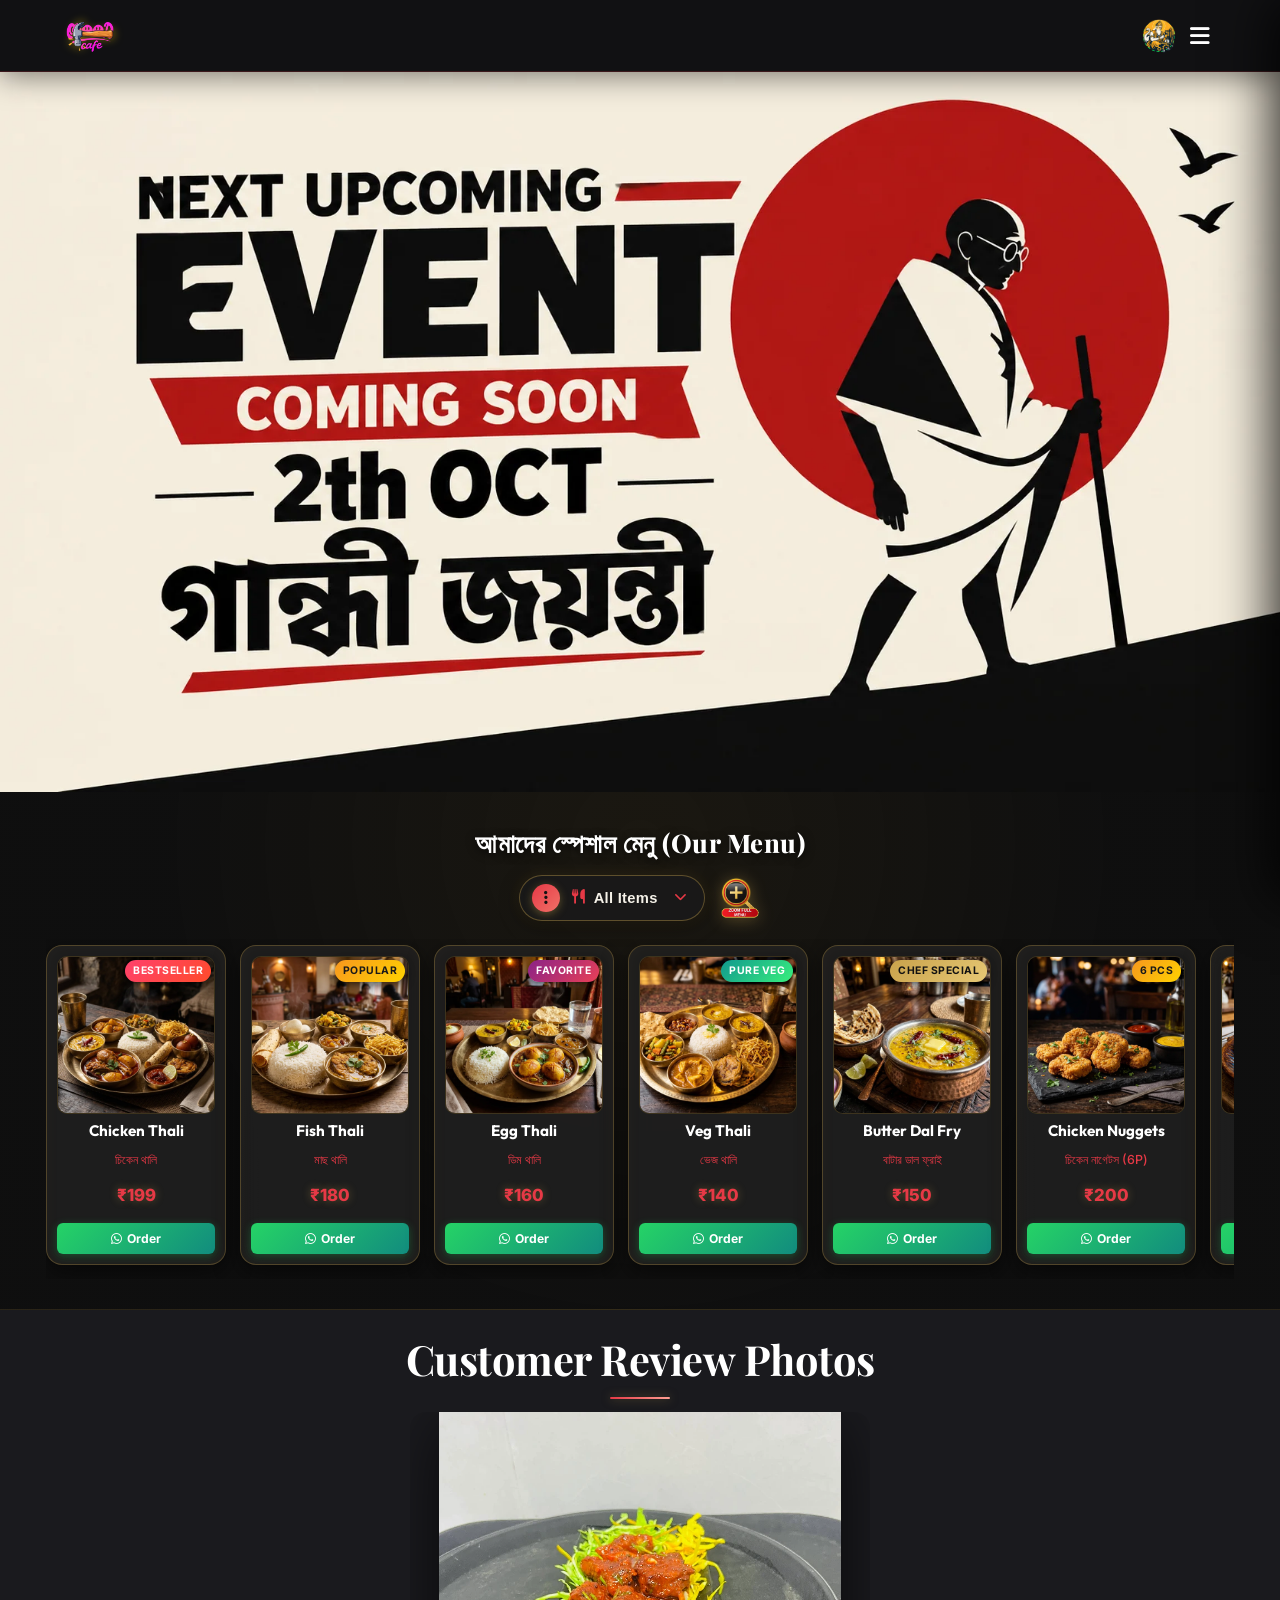
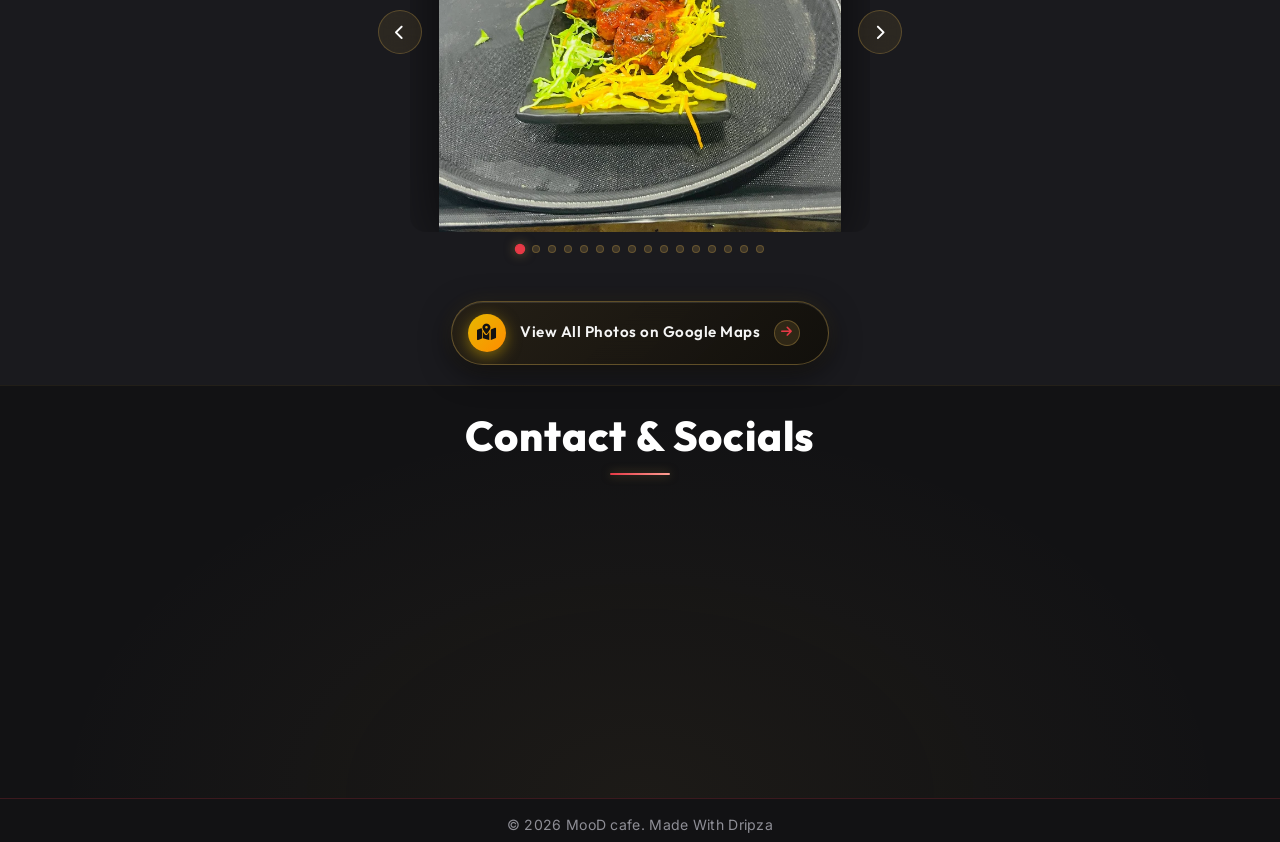
==== commit 4e4c2036: "Update search input keypad dismiss on enter" ====
--- a/index.html
+++ b/index.html
@@ -739,7 +739,7 @@
 
                     <div class="search-box-wrapper">
                         <i class="fas fa-search"></i>
-                        <input type="text" id="modal-menu-search-input" placeholder="খাবারের নাম লিখে খুঁজুন (Search dishes...)" autocomplete="off">
+                        <input type="text" id="modal-menu-search-input" placeholder="খাবারের নাম লিখে খুঁজুন (Search dishes...)" autocomplete="off" enterkeyhint="search">
                         <button type="button" id="modal-menu-search-clear" class="search-clear-btn" aria-label="Clear search" title="à¦®à§à¦›à§‡ à¦«à§‡à¦²à§à¦¨ (Clear)">
                             <i class="fas fa-times"></i>
                         </button>
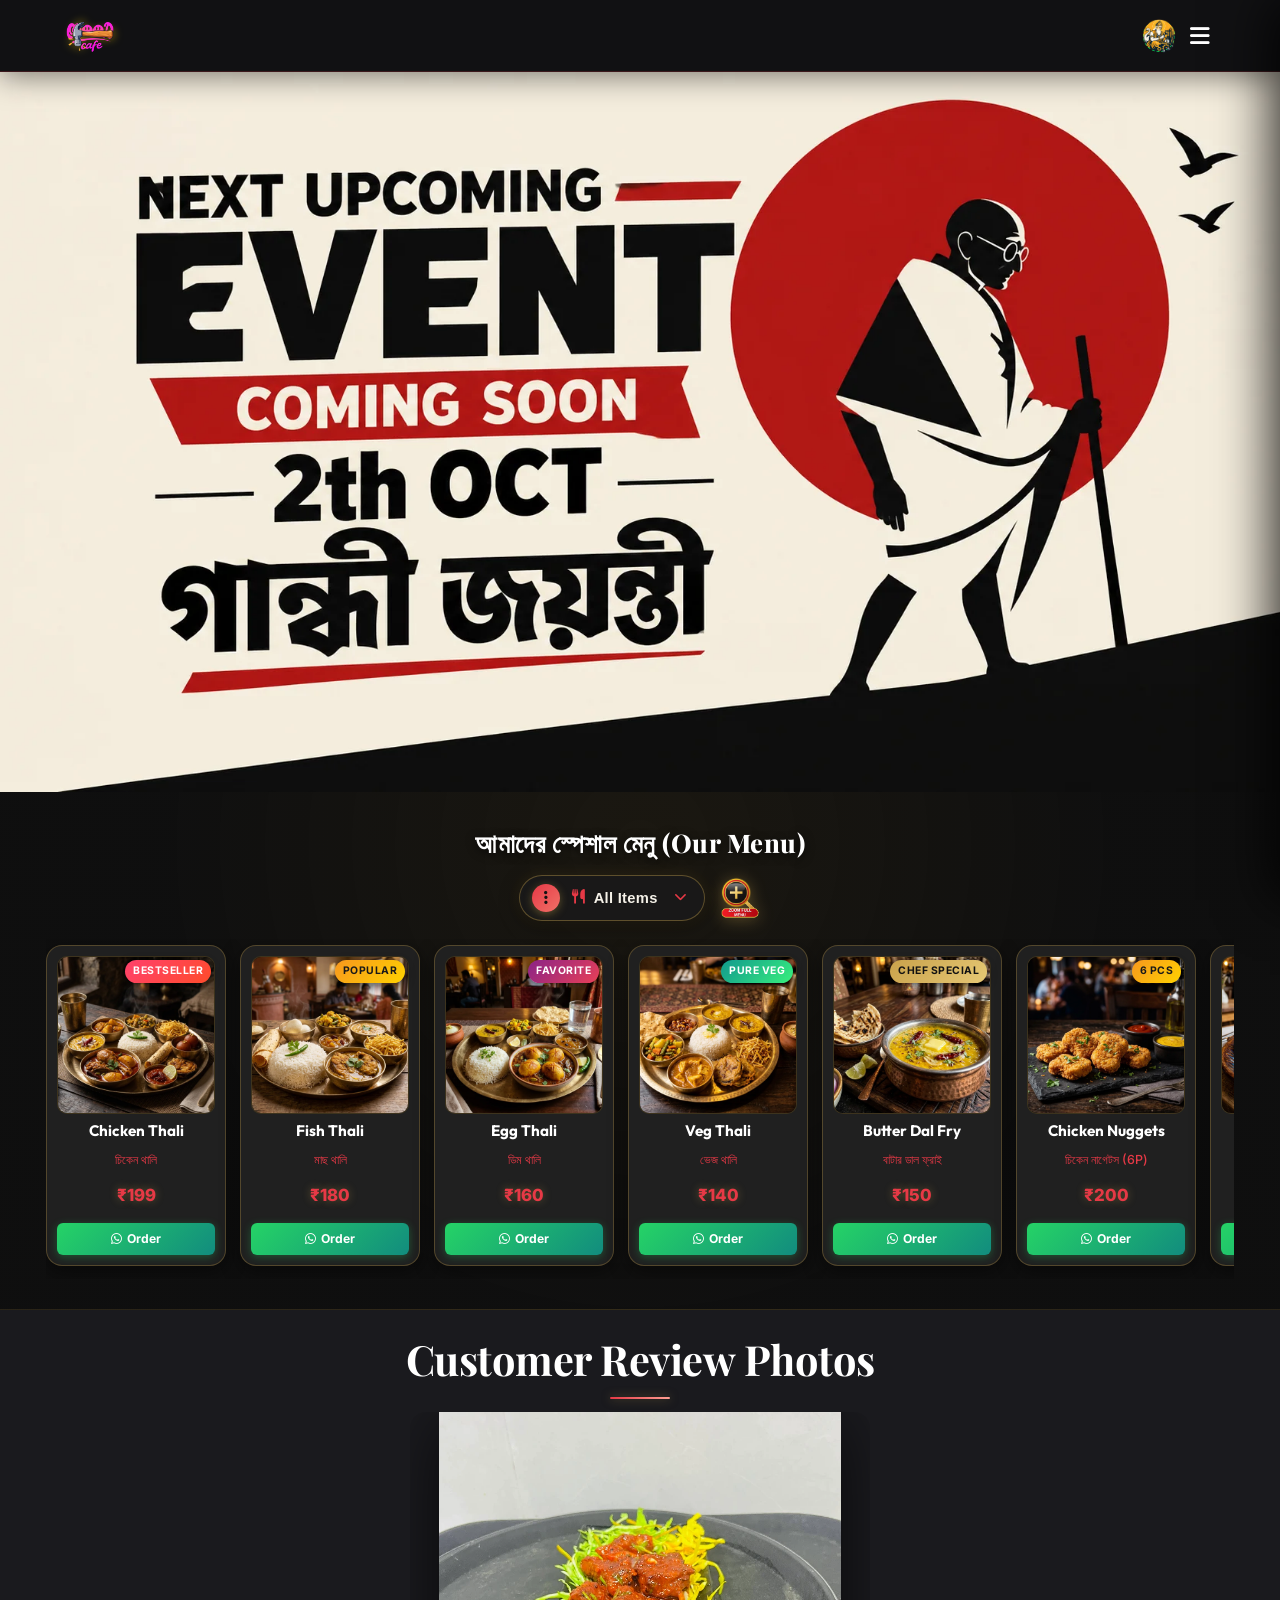
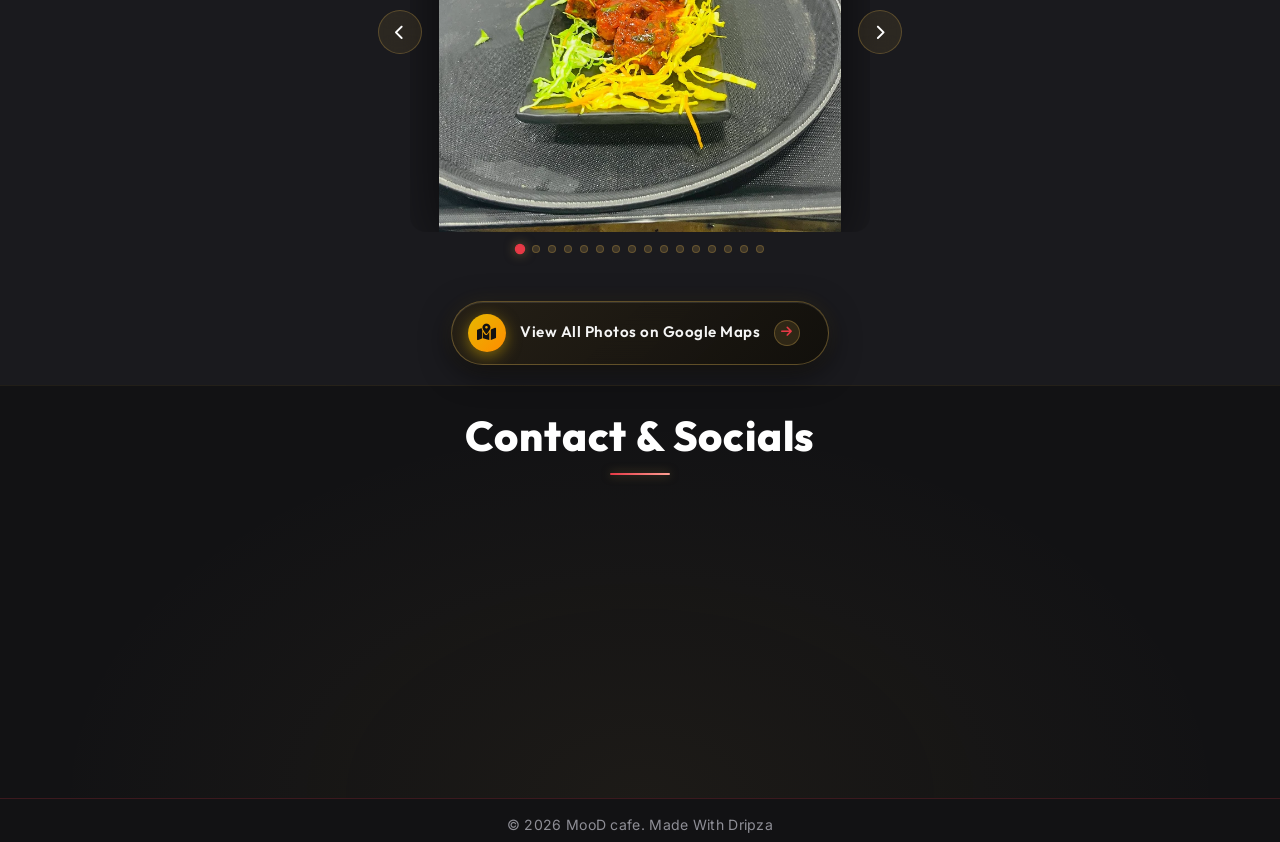
==== commit f69ecdb6: "perf: smooth scroll - passive listeners, momentum drag, remove backdrop-filter, pause animation on s" ====
--- a/index.html
+++ b/index.html
@@ -1192,6 +1192,6 @@
         </div>
     </div>
 
-    <script src="script.js"></script>
+    <script src="script.js?v=1.4"></script>
 </body>
 </html>
--- a/styles.css
+++ b/styles.css
@@ -2706,8 +2706,6 @@
     font-size: 0.92rem;
     font-weight: 600;
     cursor: pointer;
-    backdrop-filter: blur(12px);
-    -webkit-backdrop-filter: blur(12px);
     box-shadow: 0 4px 20px rgba(0, 0, 0, 0.45), 0 0 15px rgba(201, 162, 75, 0.15);
     transition: all 0.3s cubic-bezier(0.25, 0.8, 0.25, 1);
     user-select: none;
@@ -2829,6 +2827,9 @@
     padding-right: 4px;
     scrollbar-width: thin;
     scrollbar-color: rgba(201, 162, 75, 0.6) rgba(255, 255, 255, 0.05);
+    will-change: scroll-position;
+    transform: translateZ(0);
+    -webkit-transform: translateZ(0);
 }
 
 .menu-filter-dropdown-list::-webkit-scrollbar {
@@ -2987,13 +2988,16 @@
     overflow-x: auto;
     overflow-y: hidden;
     scroll-behavior: smooth;
-    scroll-snap-type: x mandatory;
+    scroll-snap-type: x proximity;
     -webkit-overflow-scrolling: touch;
     padding: 6px 4px 14px;
     width: 100%;
     cursor: grab;
     scrollbar-width: thin;
     scrollbar-color: rgba(201, 162, 75, 0.6) rgba(255, 255, 255, 0.05);
+    will-change: scroll-position;
+    transform: translateZ(0);
+    -webkit-transform: translateZ(0);
 }
 
 .main-menu-scroll-track:active {
@@ -3020,7 +3024,7 @@
 .food-menu-card {
     flex: 0 0 180px;
     scroll-snap-align: start;
-    background: rgba(32, 32, 32, 0.85);
+    background: #202020;
     border: 1.5px solid rgba(201, 162, 75, 0.3);
     border-radius: 16px;
     overflow: hidden;
@@ -3028,13 +3032,13 @@
     flex-direction: column;
     padding: 10px;
     text-align: center;
-    box-shadow: 0 8px 24px rgba(0, 0, 0, 0.5), inset 0 0 15px rgba(201, 162, 75, 0.04);
-    backdrop-filter: blur(12px);
-    -webkit-backdrop-filter: blur(12px);
+    box-shadow: 0 6px 20px rgba(0, 0, 0, 0.45);
     transition: transform 0.35s cubic-bezier(0.2, 0.8, 0.2, 1), border-color 0.35s ease, box-shadow 0.35s ease;
     animation: floatMenuItem 4.5s ease-in-out infinite alternate;
     user-select: none;
     position: relative;
+    will-change: transform;
+    contain: layout style;
 }
 
 .food-menu-card:nth-child(even) {
@@ -3059,6 +3063,11 @@
     border-color: var(--accent-gold);
     box-shadow: 0 12px 30px rgba(0, 0, 0, 0.7), 0 0 20px rgba(201, 162, 75, 0.45);
 }
+/* Pause card animations while scrolling */
+.main-menu-scroll-track.is-scrolling .food-menu-card {
+    animation-play-state: paused;
+}
+
 
 .food-card-badge {
     position: absolute;
@@ -3356,8 +3365,6 @@
     position: absolute;
     inset: 0;
     background: rgba(0, 0, 0, 0.72);
-    backdrop-filter: blur(12px);
-    -webkit-backdrop-filter: blur(12px);
 }
 
 .full-menu-modal-container {
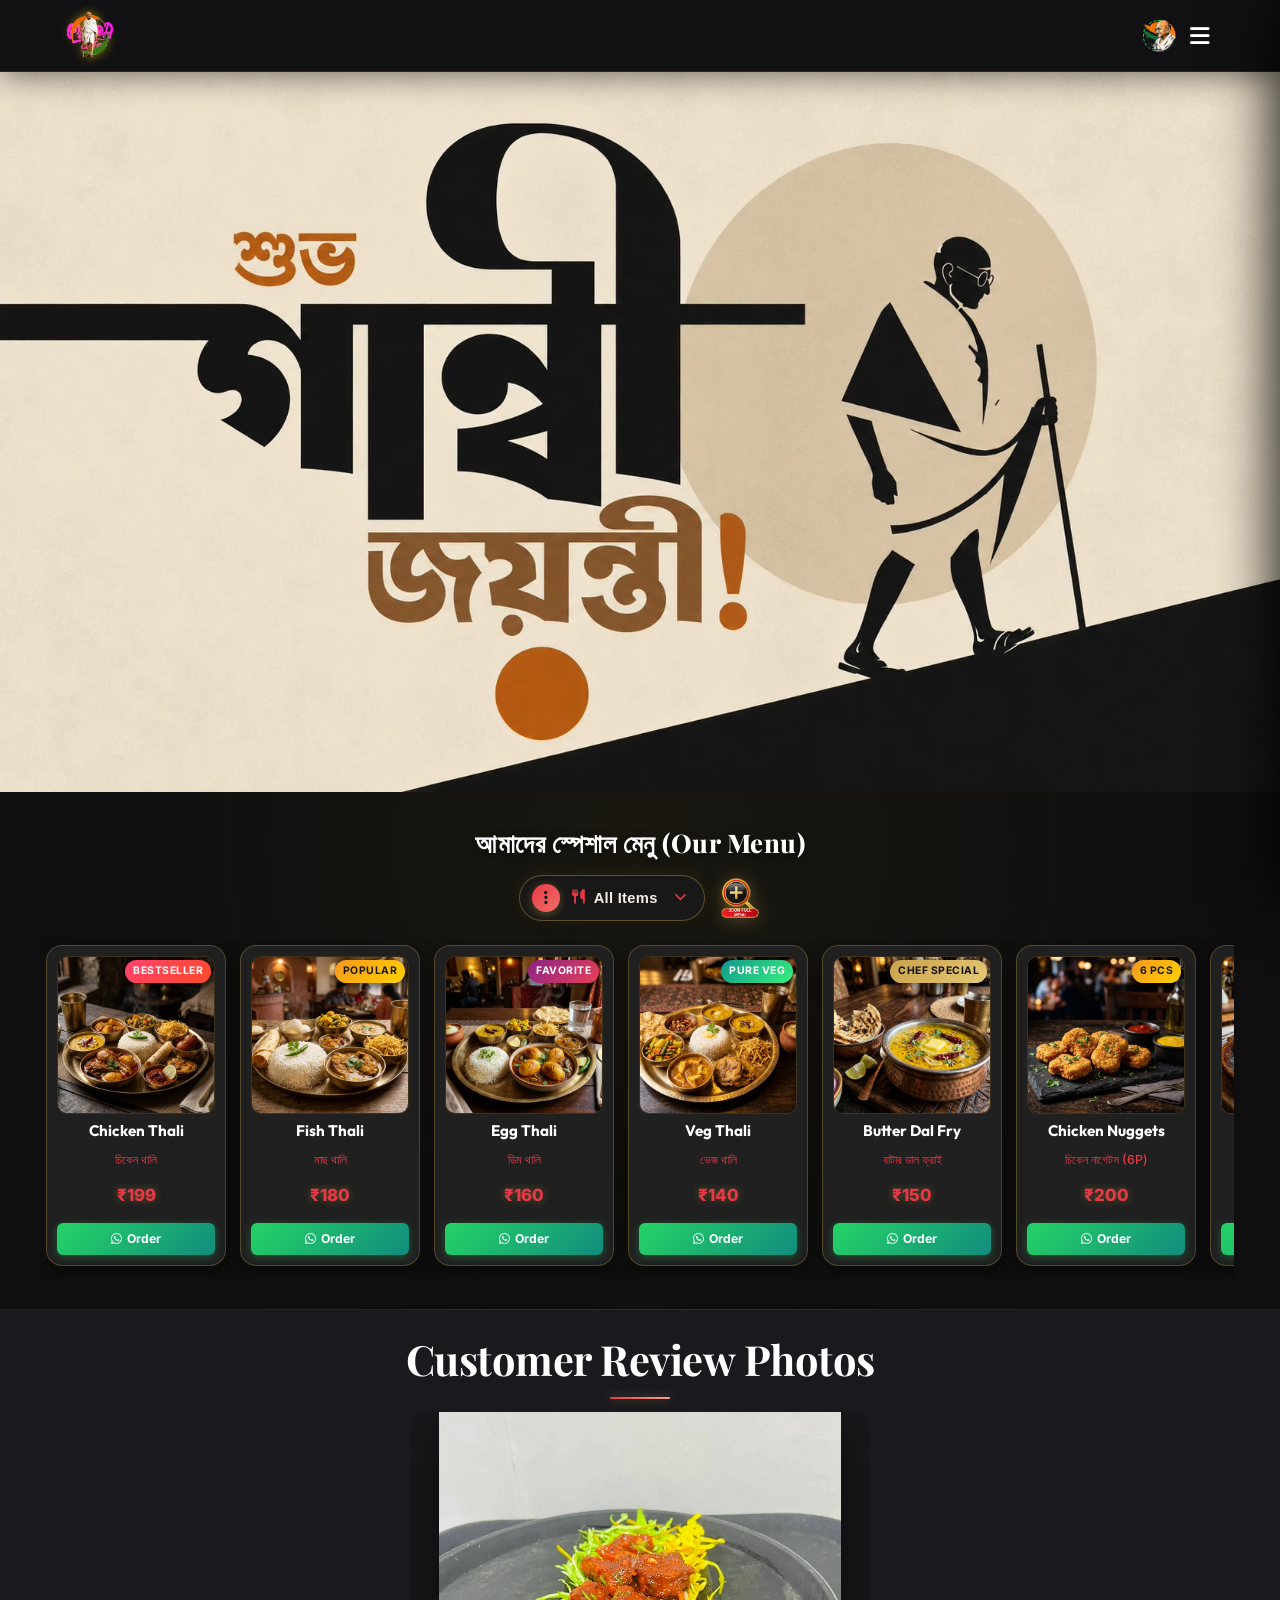
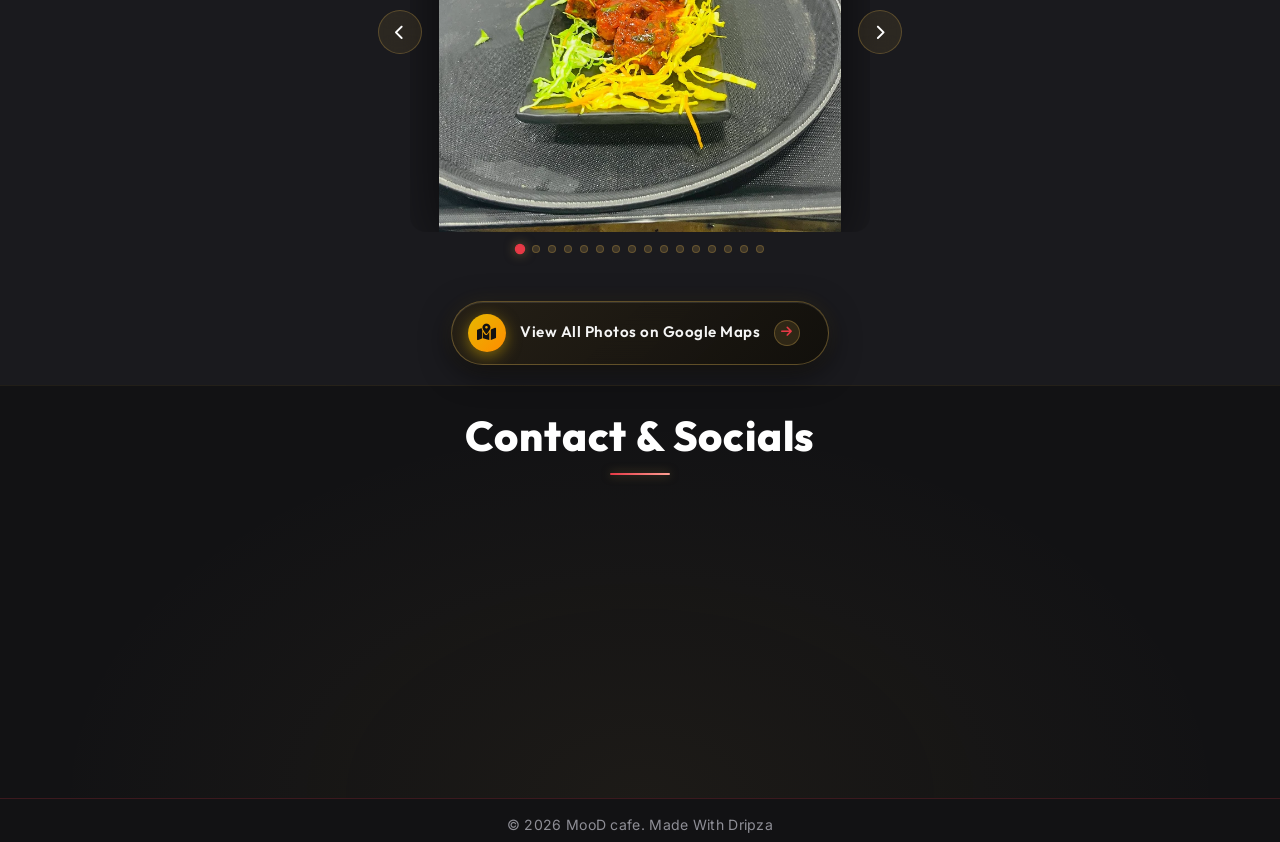
==== commit 15f30529: "update: add Gandhi Jayanti assets and update header" ====
--- a/index.html
+++ b/index.html
@@ -24,13 +24,13 @@
         <div class="logo-container">
             <img src="assets/mood-cafe-logo.webp" alt="MooD cafe Logo" class="logo-brand-img">
             <div class="logo-text-wrapper">
-                <span class="animated-football-header" title="Ganesh Chaturthi Special">
-                    <img src="assets/ganesh_run_icon.webp" alt="Ganesh Run Icon" style="object-fit: contain; filter: drop-shadow(0 0 5px rgba(255, 215, 0, 0.6));">
+                <span class="animated-football-header" title="Gandhi Jayanti Special">
+                    <img src="assets/gandhi_jayanti_run_icon.webp" alt="Gandhi Jayanti Run Icon" style="object-fit: contain; filter: drop-shadow(0 0 5px rgba(255, 215, 0, 0.6));">
                 </span>
                 <span class="logo-text">MooD cafe</span>
             </div>
         </div>
-        <span class="rath-yatra-header-text">শুভ বিশ্বকর্মা পূজা!</span>
+        <span class="rath-yatra-header-text">শুভ গান্ধী জয়ন্তী!</span>
         <ul class="nav-links">
             <li><a href="#home">Home</a></li>
             <li><a href="#menu">Menu</a></li>
@@ -39,10 +39,10 @@
         </ul>
         <div class="navbar-actions">
             <!-- Rakhi Purnima Button for Poster -->
-            <button class="fifa-btn" id="open-promo-modal-direct-btn" title="Show Ganesh Chaturthi Special Poster">
+            <button class="fifa-btn" id="open-promo-modal-direct-btn" title="Show Gandhi Jayanti Special Poster">
                 <div class="fifa-container">
                     <div class="fifa-magic-ring"></div>
-                    <img src="assets/ganesh_icon.webp" alt="Ganesh Special" class="fifa-svg" style="object-fit: contain;">
+                    <img src="assets/gandhi_jayanti_icon.webp" alt="Gandhi Jayanti Special" class="fifa-svg" style="object-fit: contain;">
                 </div>
             </button>
             
@@ -55,7 +55,7 @@
     <!-- Hero Section -->
     <section id="home" class="hero">
         <div class="hero-bg banner-box">
-            <img src="assets/aj_restaurant_banner_1.webp" alt="AJ Restaurant & Cafe Banner" class="active">
+            <img src="assets/gandhi_jayanti_banner_1.webp" alt="Gandhi Jayanti Banner" class="active">
             <img src="assets/mood-hero-banner-1.webp" alt="MooD cafe Banner 1">
             <img src="assets/mood-hero-banner-2.webp" alt="MooD cafe Banner 2">
             <img src="assets/mood-hero-banner-3.webp" alt="MooD cafe Banner 3">
--- a/styles.css
+++ b/styles.css
@@ -2990,6 +2990,7 @@
     scroll-behavior: smooth;
     scroll-snap-type: x proximity;
     -webkit-overflow-scrolling: touch;
+    touch-action: pan-x pan-y;
     padding: 6px 4px 14px;
     width: 100%;
     cursor: grab;
@@ -4136,3 +4137,10 @@
         font-size: 0.7rem;
     }
 }
+
+/* Mobile touch vertical page scroll compatibility */
+.main-menu-scroll-wrapper,
+.main-menu-scroll-track,
+.main-menu-scroll-track .food-menu-card {
+    touch-action: pan-x pan-y !important;
+}
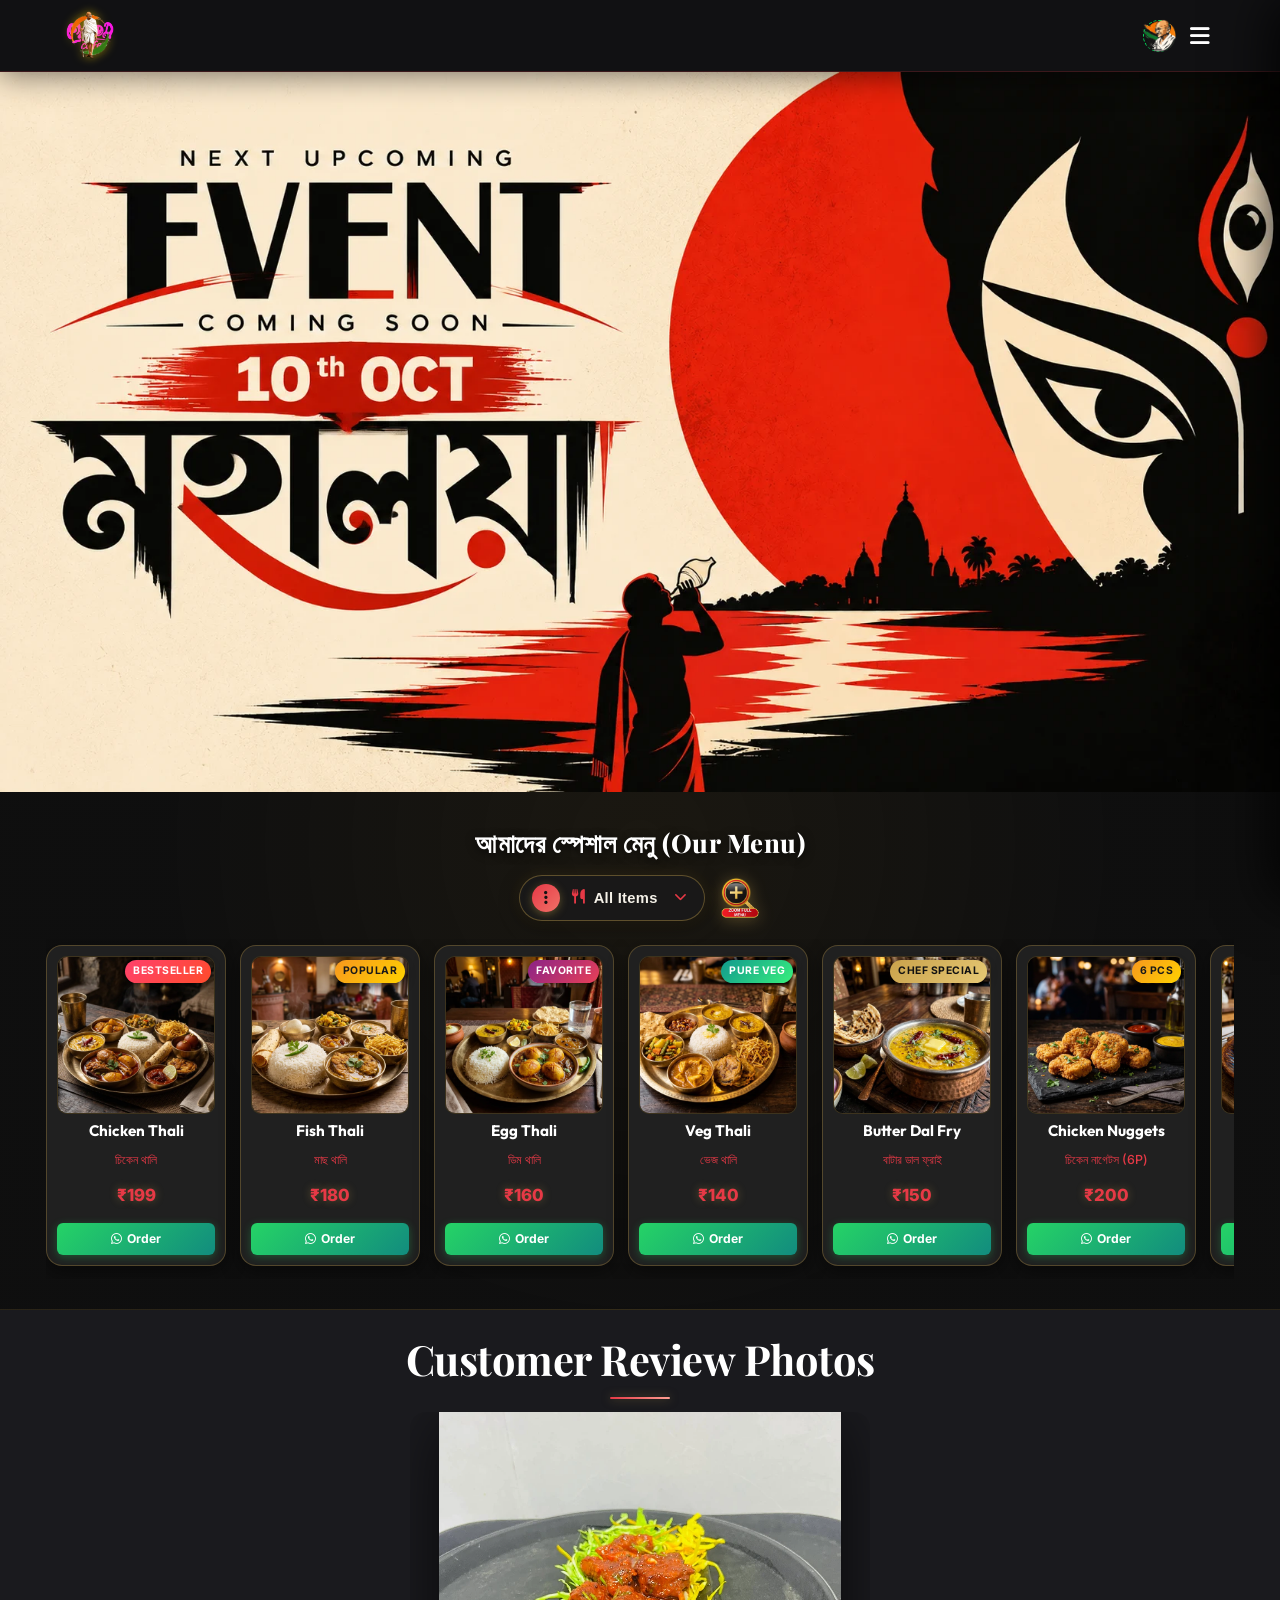
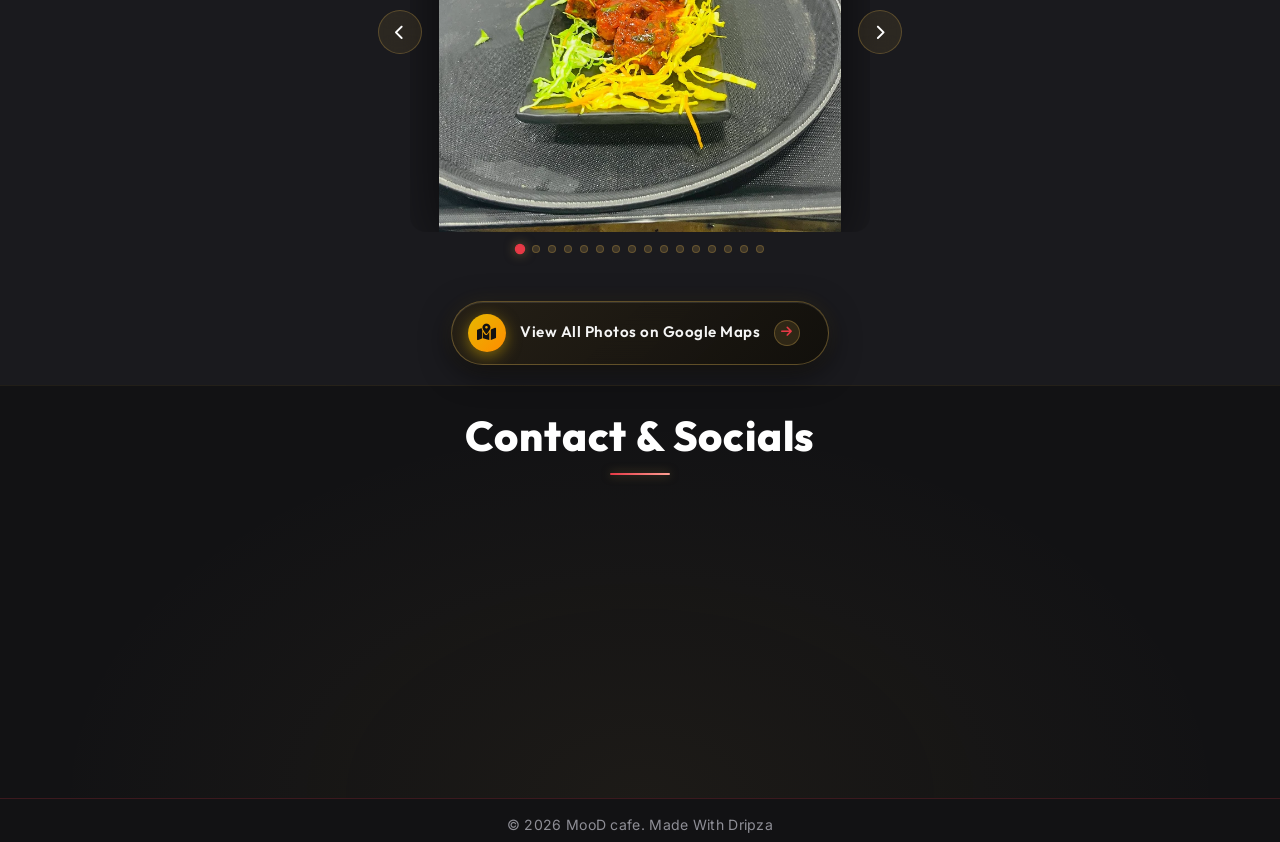
==== commit e092cae0: "Update website content and assets" ====
--- a/index.html
+++ b/index.html
@@ -30,7 +30,7 @@
                 <span class="logo-text">MooD cafe</span>
             </div>
         </div>
-        <span class="rath-yatra-header-text">শুভ গান্ধী জয়ন্তী!</span>
+        <span class="rath-yatra-header-text">hello evryone</span>
         <ul class="nav-links">
             <li><a href="#home">Home</a></li>
             <li><a href="#menu">Menu</a></li>
@@ -55,7 +55,7 @@
     <!-- Hero Section -->
     <section id="home" class="hero">
         <div class="hero-bg banner-box">
-            <img src="assets/gandhi_jayanti_banner_1.webp" alt="Gandhi Jayanti Banner" class="active">
+            <img src="assets/mahalaya_festival_banner_1.webp" alt="Mahalaya Festival Banner" class="active">
             <img src="assets/mood-hero-banner-1.webp" alt="MooD cafe Banner 1">
             <img src="assets/mood-hero-banner-2.webp" alt="MooD cafe Banner 2">
             <img src="assets/mood-hero-banner-3.webp" alt="MooD cafe Banner 3">
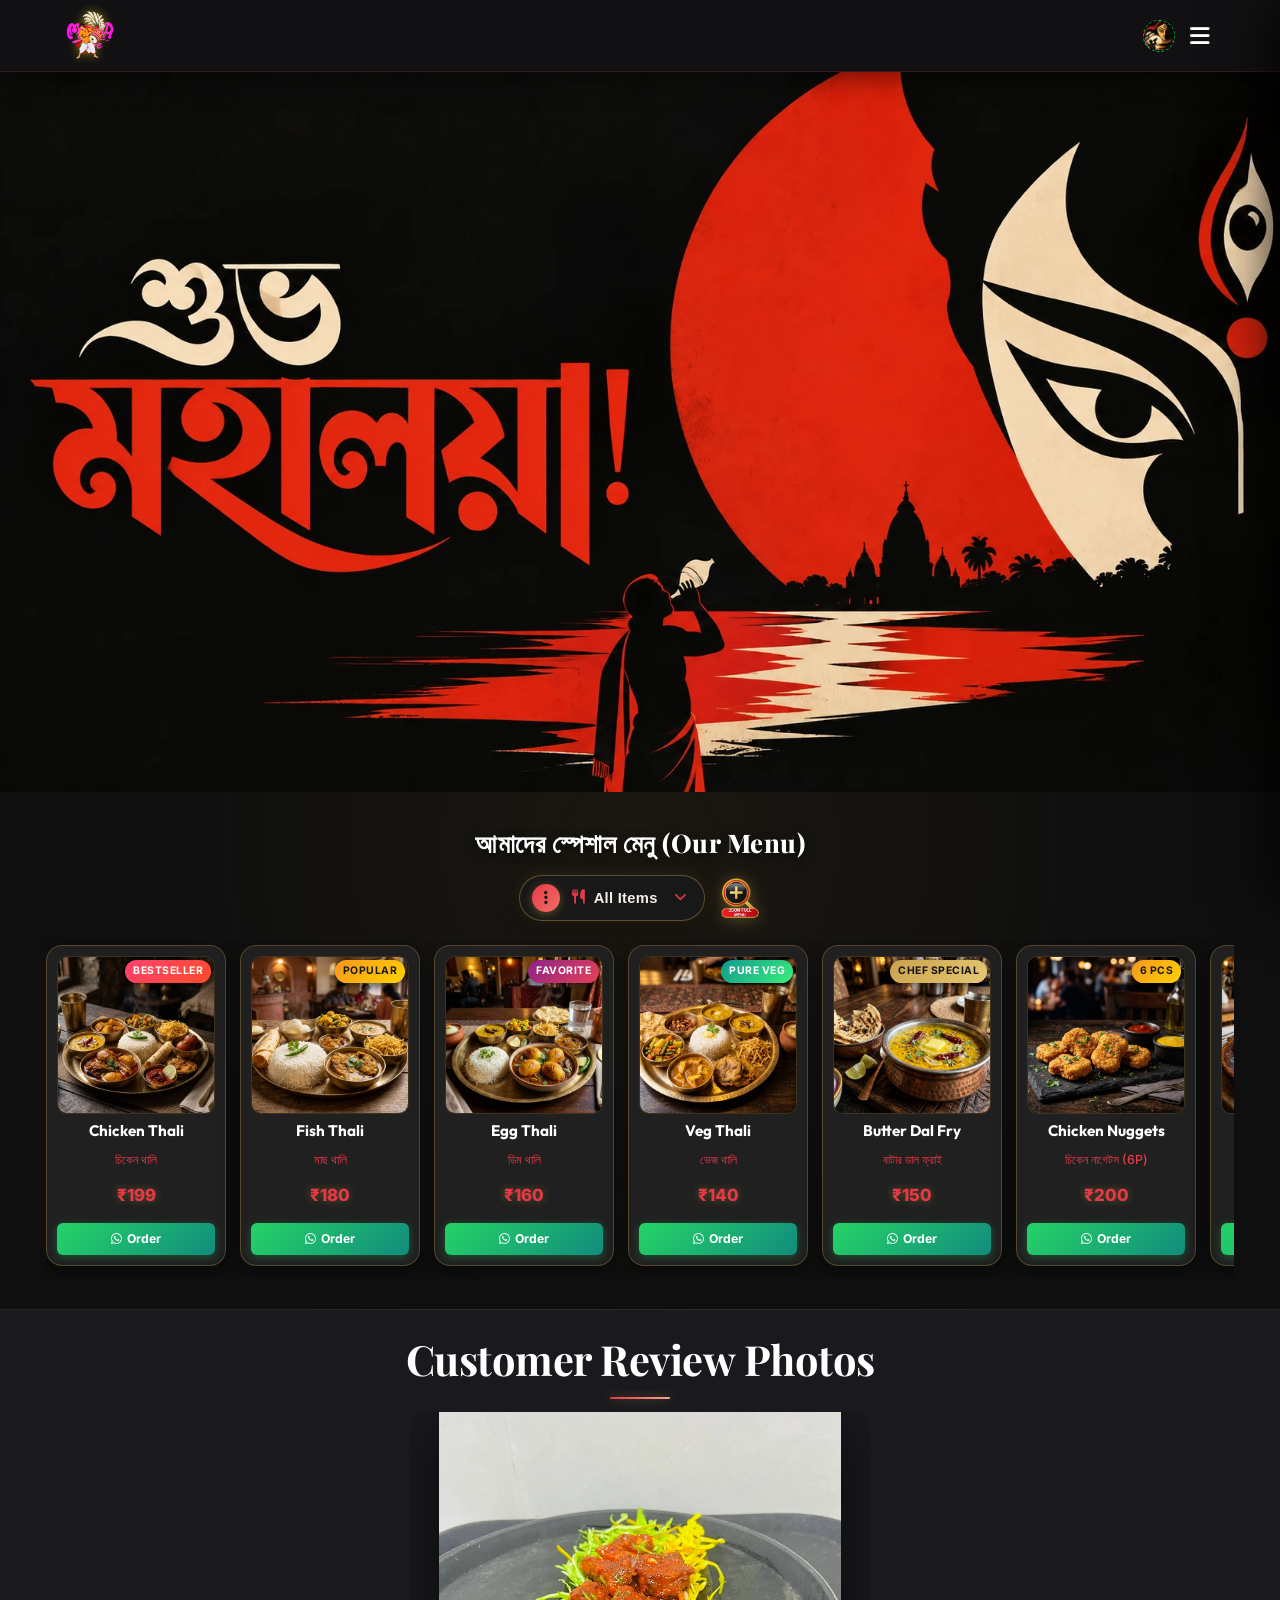
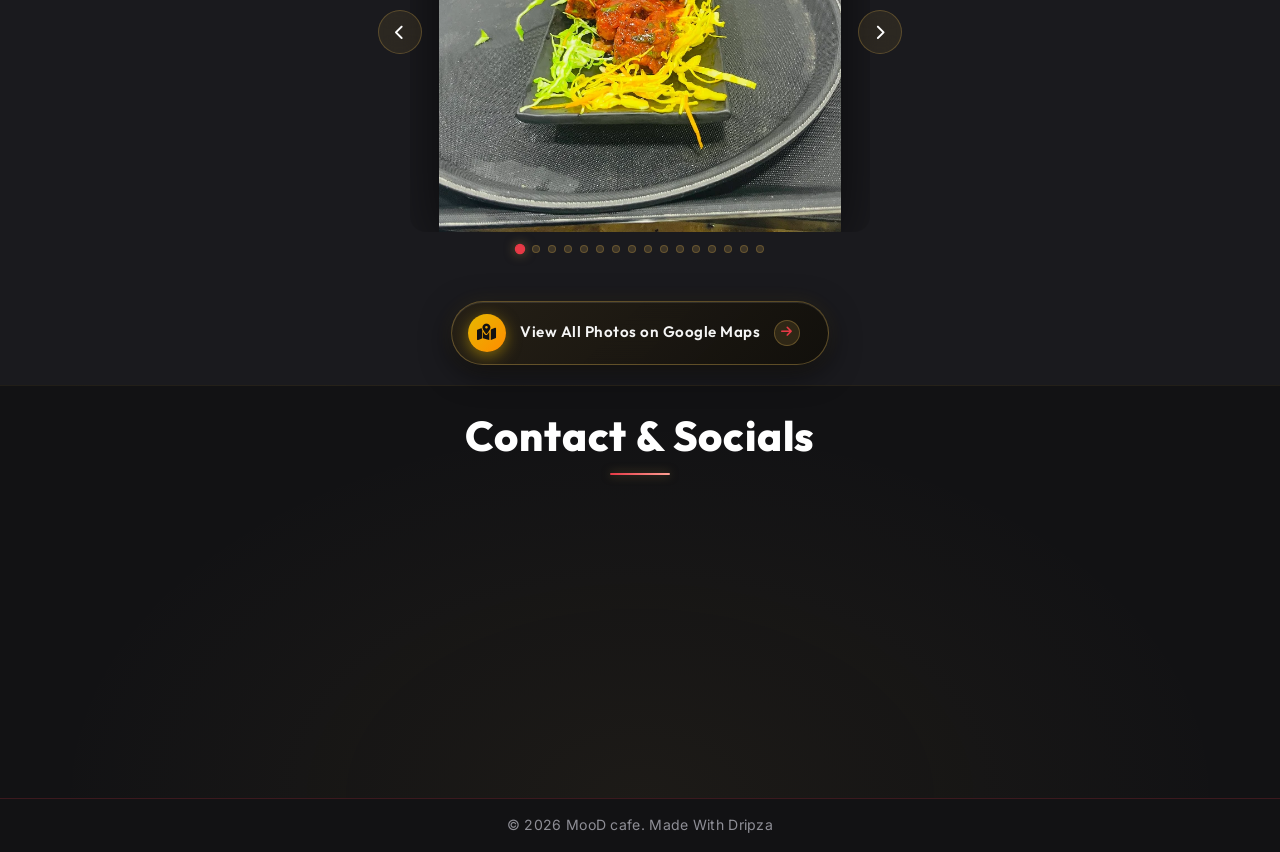
==== commit 429a3290: "Update: Mahalaya festival banner and web icons" ====
--- a/index.html
+++ b/index.html
@@ -1,4 +1,4 @@
-﻿<!DOCTYPE html>
+<!DOCTYPE html>
 <html lang="bn">
 <head>
     <meta charset="UTF-8">
@@ -24,13 +24,13 @@
         <div class="logo-container">
             <img src="assets/mood-cafe-logo.webp" alt="MooD cafe Logo" class="logo-brand-img">
             <div class="logo-text-wrapper">
-                <span class="animated-football-header" title="Gandhi Jayanti Special">
-                    <img src="assets/gandhi_jayanti_run_icon.webp" alt="Gandhi Jayanti Run Icon" style="object-fit: contain; filter: drop-shadow(0 0 5px rgba(255, 215, 0, 0.6));">
+                <span class="animated-football-header" title="Mahalaya Special">
+                    <img src="assets/mahalaya_web_run_icon.webp" alt="Mahalaya Run Icon" style="object-fit: contain; filter: drop-shadow(0 0 5px rgba(255, 215, 0, 0.6));">
                 </span>
                 <span class="logo-text">MooD cafe</span>
             </div>
         </div>
-        <span class="rath-yatra-header-text">hello evryone</span>
+        <span class="rath-yatra-header-text">শুভ মহালয়া!</span>
         <ul class="nav-links">
             <li><a href="#home">Home</a></li>
             <li><a href="#menu">Menu</a></li>
@@ -39,10 +39,10 @@
         </ul>
         <div class="navbar-actions">
             <!-- Rakhi Purnima Button for Poster -->
-            <button class="fifa-btn" id="open-promo-modal-direct-btn" title="Show Gandhi Jayanti Special Poster">
+            <button class="fifa-btn" id="open-promo-modal-direct-btn" title="Show Mahalaya Special Poster">
                 <div class="fifa-container">
                     <div class="fifa-magic-ring"></div>
-                    <img src="assets/gandhi_jayanti_icon.webp" alt="Gandhi Jayanti Special" class="fifa-svg" style="object-fit: contain;">
+                    <img src="assets/mahalaya_web_icon.webp" alt="Mahalaya Special" class="fifa-svg" style="object-fit: contain;">
                 </div>
             </button>
             
@@ -55,7 +55,7 @@
     <!-- Hero Section -->
     <section id="home" class="hero">
         <div class="hero-bg banner-box">
-            <img src="assets/mahalaya_festival_banner_1.webp" alt="Mahalaya Festival Banner" class="active">
+            <img src="assets/festival_special_banner_1.webp" alt="Mahalaya Festival Banner" class="active">
             <img src="assets/mood-hero-banner-1.webp" alt="MooD cafe Banner 1">
             <img src="assets/mood-hero-banner-2.webp" alt="MooD cafe Banner 2">
             <img src="assets/mood-hero-banner-3.webp" alt="MooD cafe Banner 3">
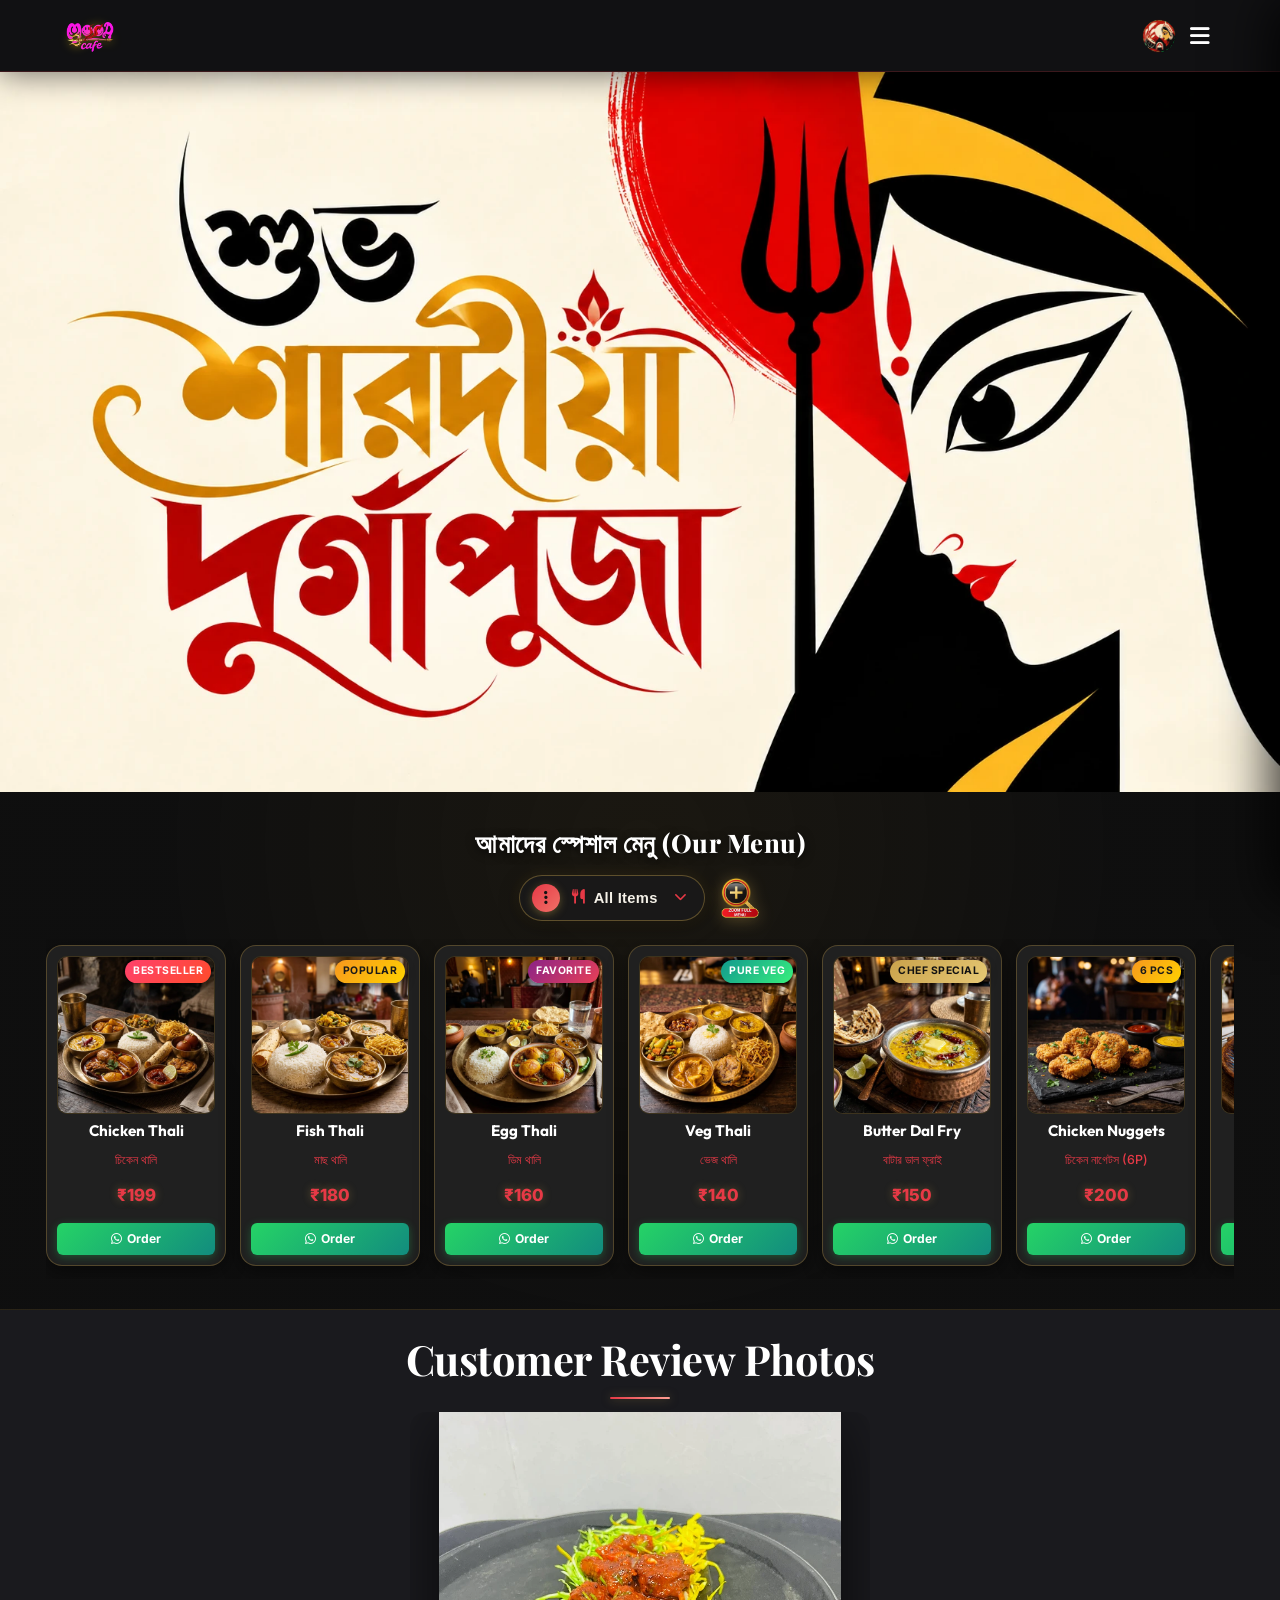
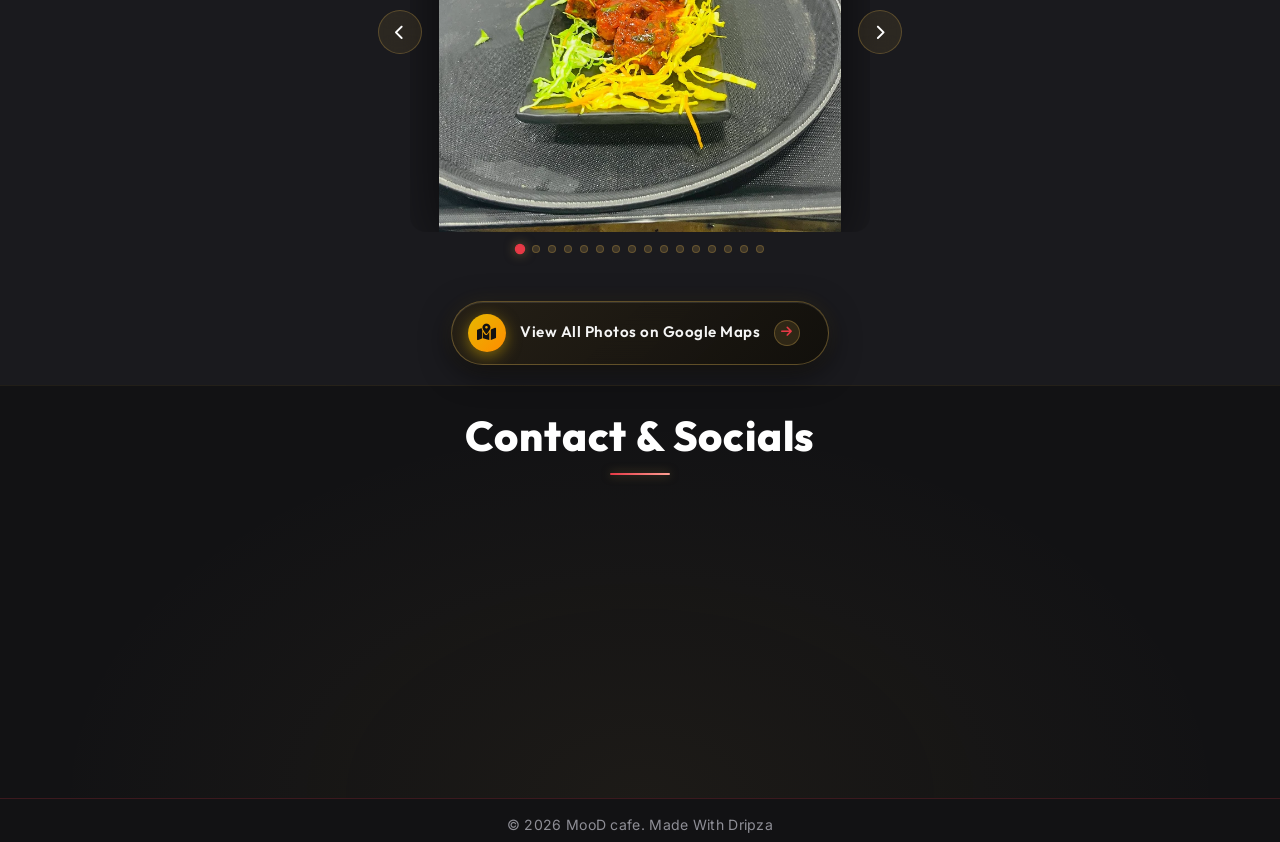
==== commit ee67857a: "update" ====
--- a/index.html
+++ b/index.html
@@ -1,4 +1,4 @@
-<!DOCTYPE html>
+﻿<!DOCTYPE html>
 <html lang="bn">
 <head>
     <meta charset="UTF-8">
@@ -25,12 +25,12 @@
             <img src="assets/mood-cafe-logo.webp" alt="MooD cafe Logo" class="logo-brand-img">
             <div class="logo-text-wrapper">
                 <span class="animated-football-header" title="Mahalaya Special">
-                    <img src="assets/mahalaya_web_run_icon.webp" alt="Mahalaya Run Icon" style="object-fit: contain; filter: drop-shadow(0 0 5px rgba(255, 215, 0, 0.6));">
+                    <img src="assets/durga_puja_web_run_icon.webp" alt="Mahalaya Run Icon" style="object-fit: contain; filter: drop-shadow(0 0 5px rgba(255, 215, 0, 0.6));">
                 </span>
                 <span class="logo-text">MooD cafe</span>
             </div>
         </div>
-        <span class="rath-yatra-header-text">শুভ মহালয়া!</span>
+        <span class="rath-yatra-header-text">শুভ শারদীয়া দুর্গাপূজা</span>
         <ul class="nav-links">
             <li><a href="#home">Home</a></li>
             <li><a href="#menu">Menu</a></li>
@@ -42,7 +42,7 @@
             <button class="fifa-btn" id="open-promo-modal-direct-btn" title="Show Mahalaya Special Poster">
                 <div class="fifa-container">
                     <div class="fifa-magic-ring"></div>
-                    <img src="assets/mahalaya_web_icon.webp" alt="Mahalaya Special" class="fifa-svg" style="object-fit: contain;">
+                    <img src="assets/durga_puja_web_icon.webp" alt="Mahalaya Special" class="fifa-svg" style="object-fit: contain;">
                 </div>
             </button>
             
@@ -55,7 +55,7 @@
     <!-- Hero Section -->
     <section id="home" class="hero">
         <div class="hero-bg banner-box">
-            <img src="assets/festival_special_banner_1.webp" alt="Mahalaya Festival Banner" class="active">
+            <img src="assets/modern_durga_puja_greeting_banner.webp" alt="Durga Puja Festival Banner" class="active">
             <img src="assets/mood-hero-banner-1.webp" alt="MooD cafe Banner 1">
             <img src="assets/mood-hero-banner-2.webp" alt="MooD cafe Banner 2">
             <img src="assets/mood-hero-banner-3.webp" alt="MooD cafe Banner 3">
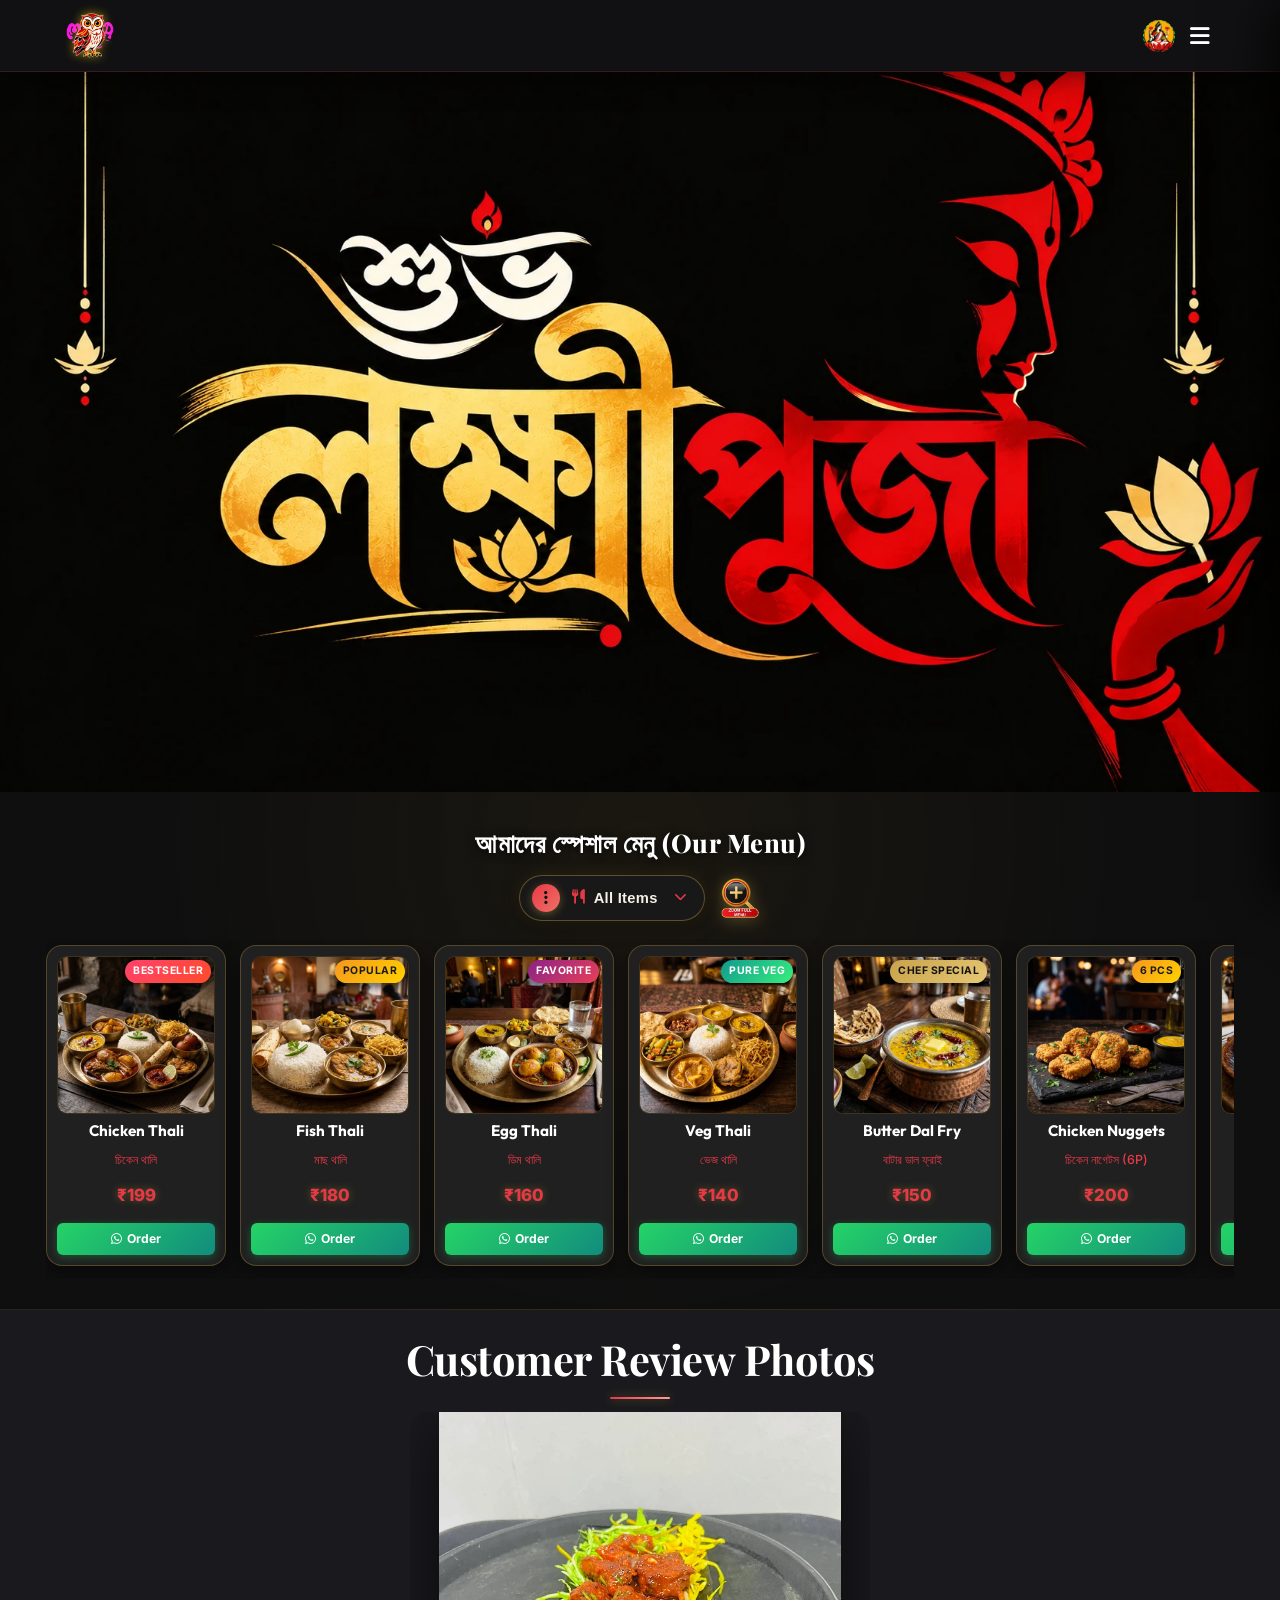
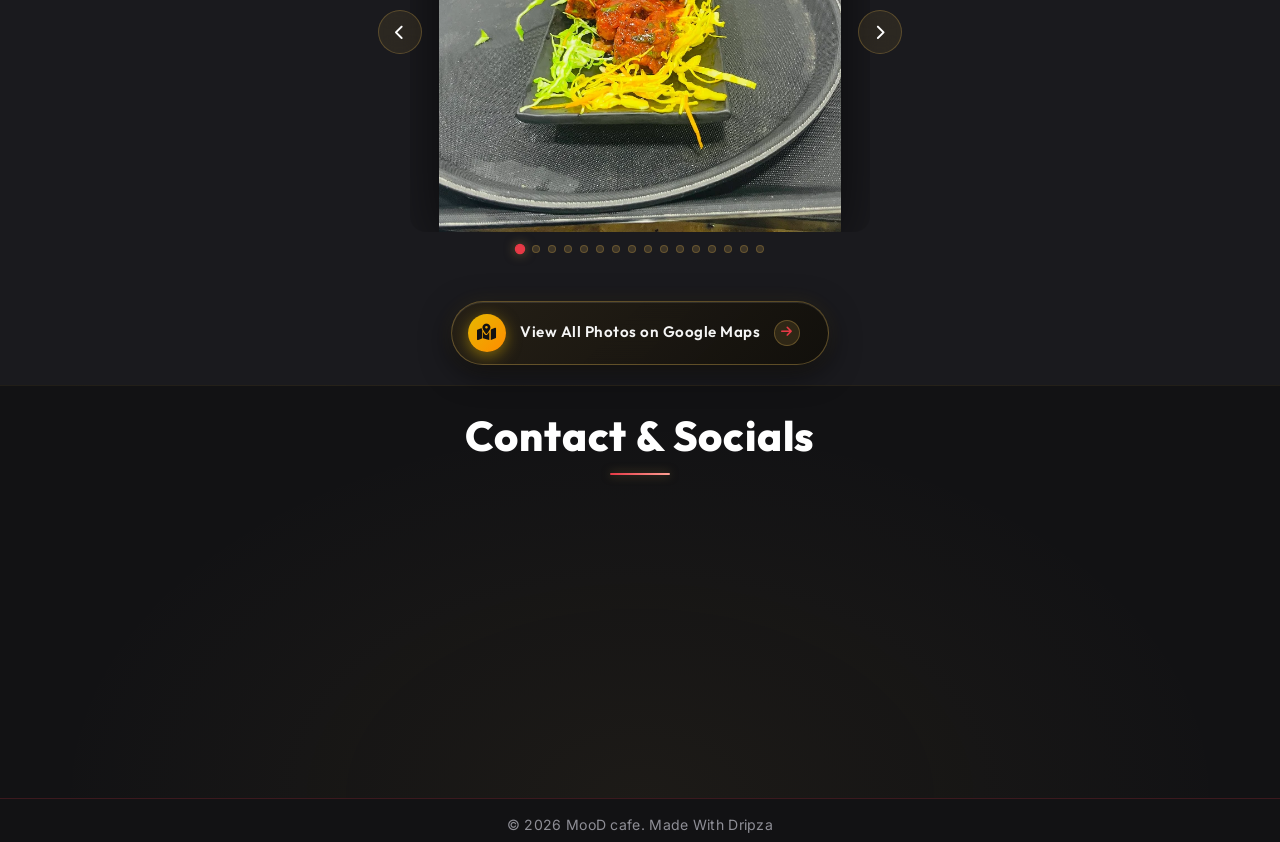
==== commit 95d36d91: "update" ====
--- a/index.html
+++ b/index.html
@@ -25,12 +25,12 @@
             <img src="assets/mood-cafe-logo.webp" alt="MooD cafe Logo" class="logo-brand-img">
             <div class="logo-text-wrapper">
                 <span class="animated-football-header" title="Mahalaya Special">
-                    <img src="assets/durga_puja_web_run_icon.webp" alt="Mahalaya Run Icon" style="object-fit: contain; filter: drop-shadow(0 0 5px rgba(255, 215, 0, 0.6));">
+                    <img src="assets/lakshmi_puja_web_run_icon.webp" alt="Mahalaya Run Icon" style="object-fit: contain; filter: drop-shadow(0 0 5px rgba(255, 215, 0, 0.6));">
                 </span>
                 <span class="logo-text">MooD cafe</span>
             </div>
         </div>
-        <span class="rath-yatra-header-text">শুভ শারদীয়া দুর্গাপূজা</span>
+        <span class="rath-yatra-header-text">শুভ লক্ষ্মীপূজা</span>
         <ul class="nav-links">
             <li><a href="#home">Home</a></li>
             <li><a href="#menu">Menu</a></li>
@@ -42,7 +42,7 @@
             <button class="fifa-btn" id="open-promo-modal-direct-btn" title="Show Mahalaya Special Poster">
                 <div class="fifa-container">
                     <div class="fifa-magic-ring"></div>
-                    <img src="assets/durga_puja_web_icon.webp" alt="Mahalaya Special" class="fifa-svg" style="object-fit: contain;">
+                    <img src="assets/lakshmi_puja_web_icon.webp" alt="Mahalaya Special" class="fifa-svg" style="object-fit: contain;">
                 </div>
             </button>
             
@@ -55,7 +55,7 @@
     <!-- Hero Section -->
     <section id="home" class="hero">
         <div class="hero-bg banner-box">
-            <img src="assets/modern_durga_puja_greeting_banner.webp" alt="Durga Puja Festival Banner" class="active">
+            <img src="assets/lakshmi_puja_greeting_banner.webp" alt="Durga Puja Festival Banner" class="active">
             <img src="assets/mood-hero-banner-1.webp" alt="MooD cafe Banner 1">
             <img src="assets/mood-hero-banner-2.webp" alt="MooD cafe Banner 2">
             <img src="assets/mood-hero-banner-3.webp" alt="MooD cafe Banner 3">
